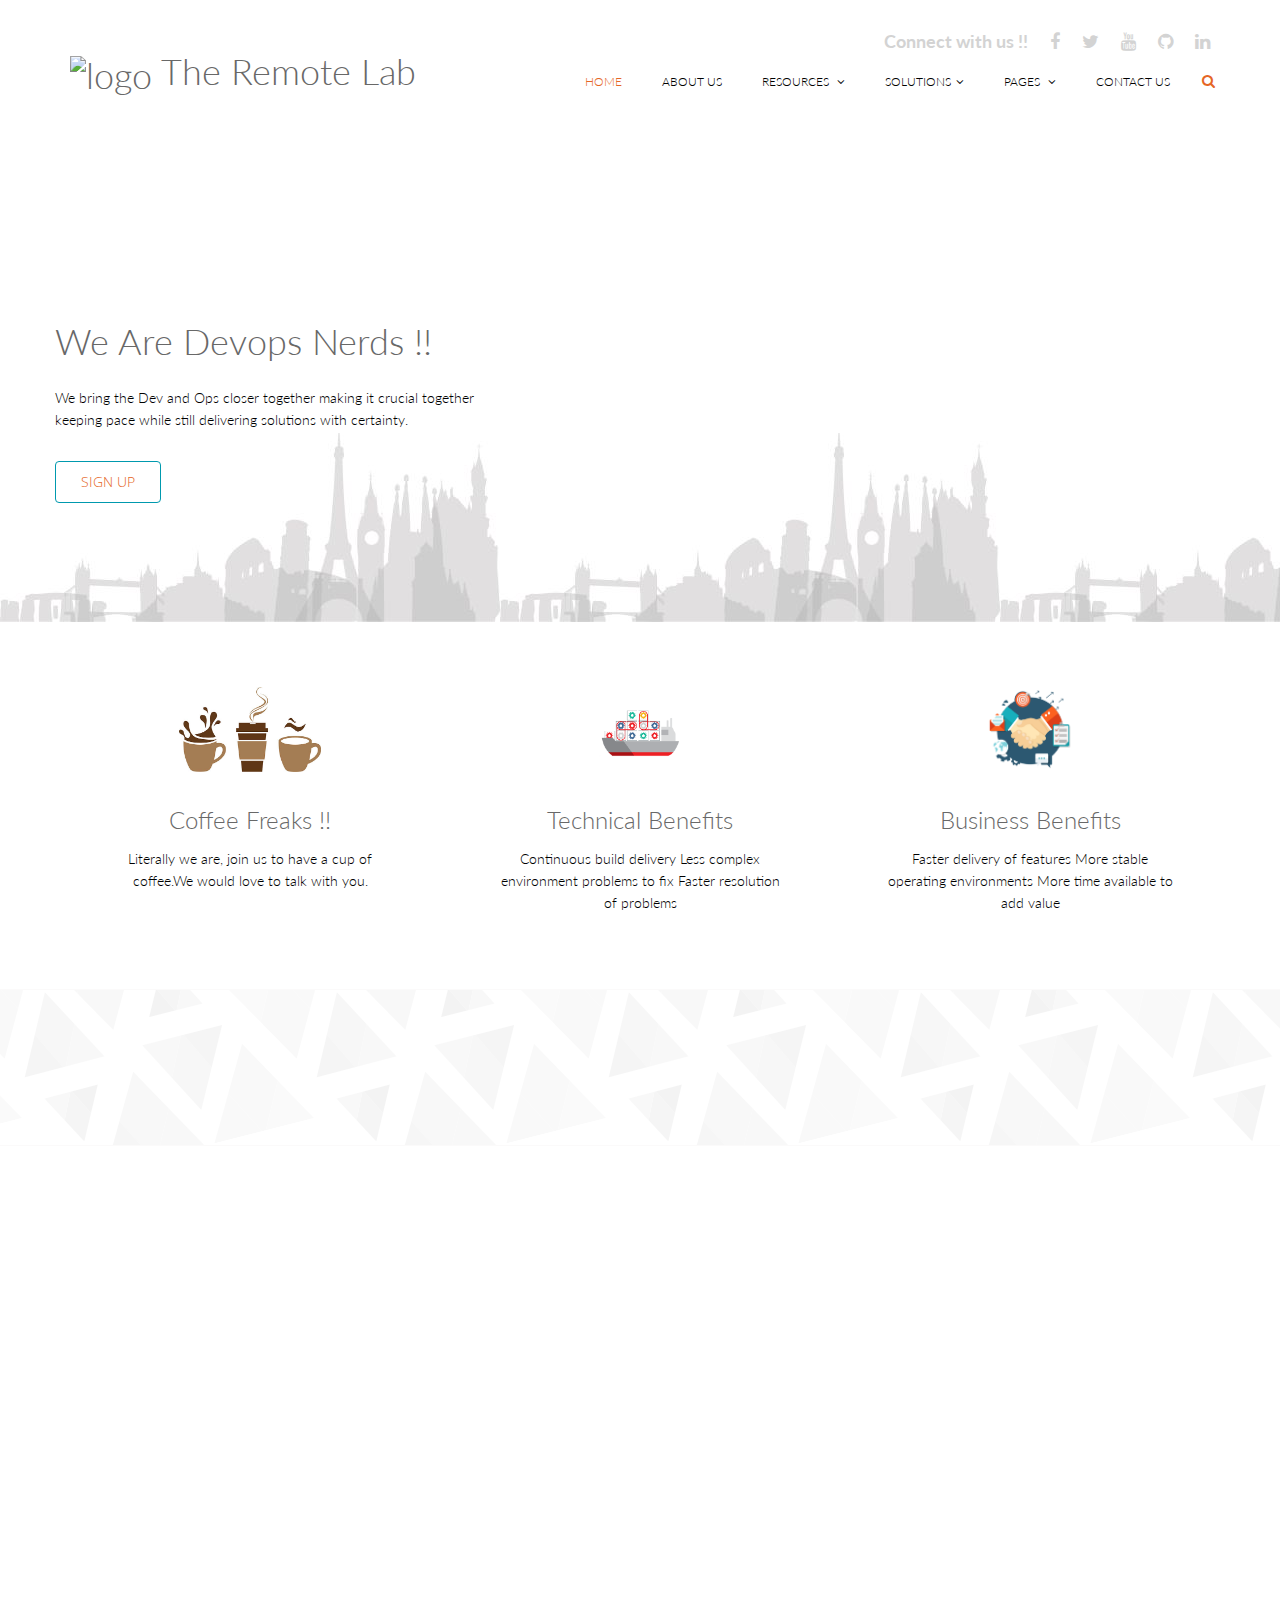
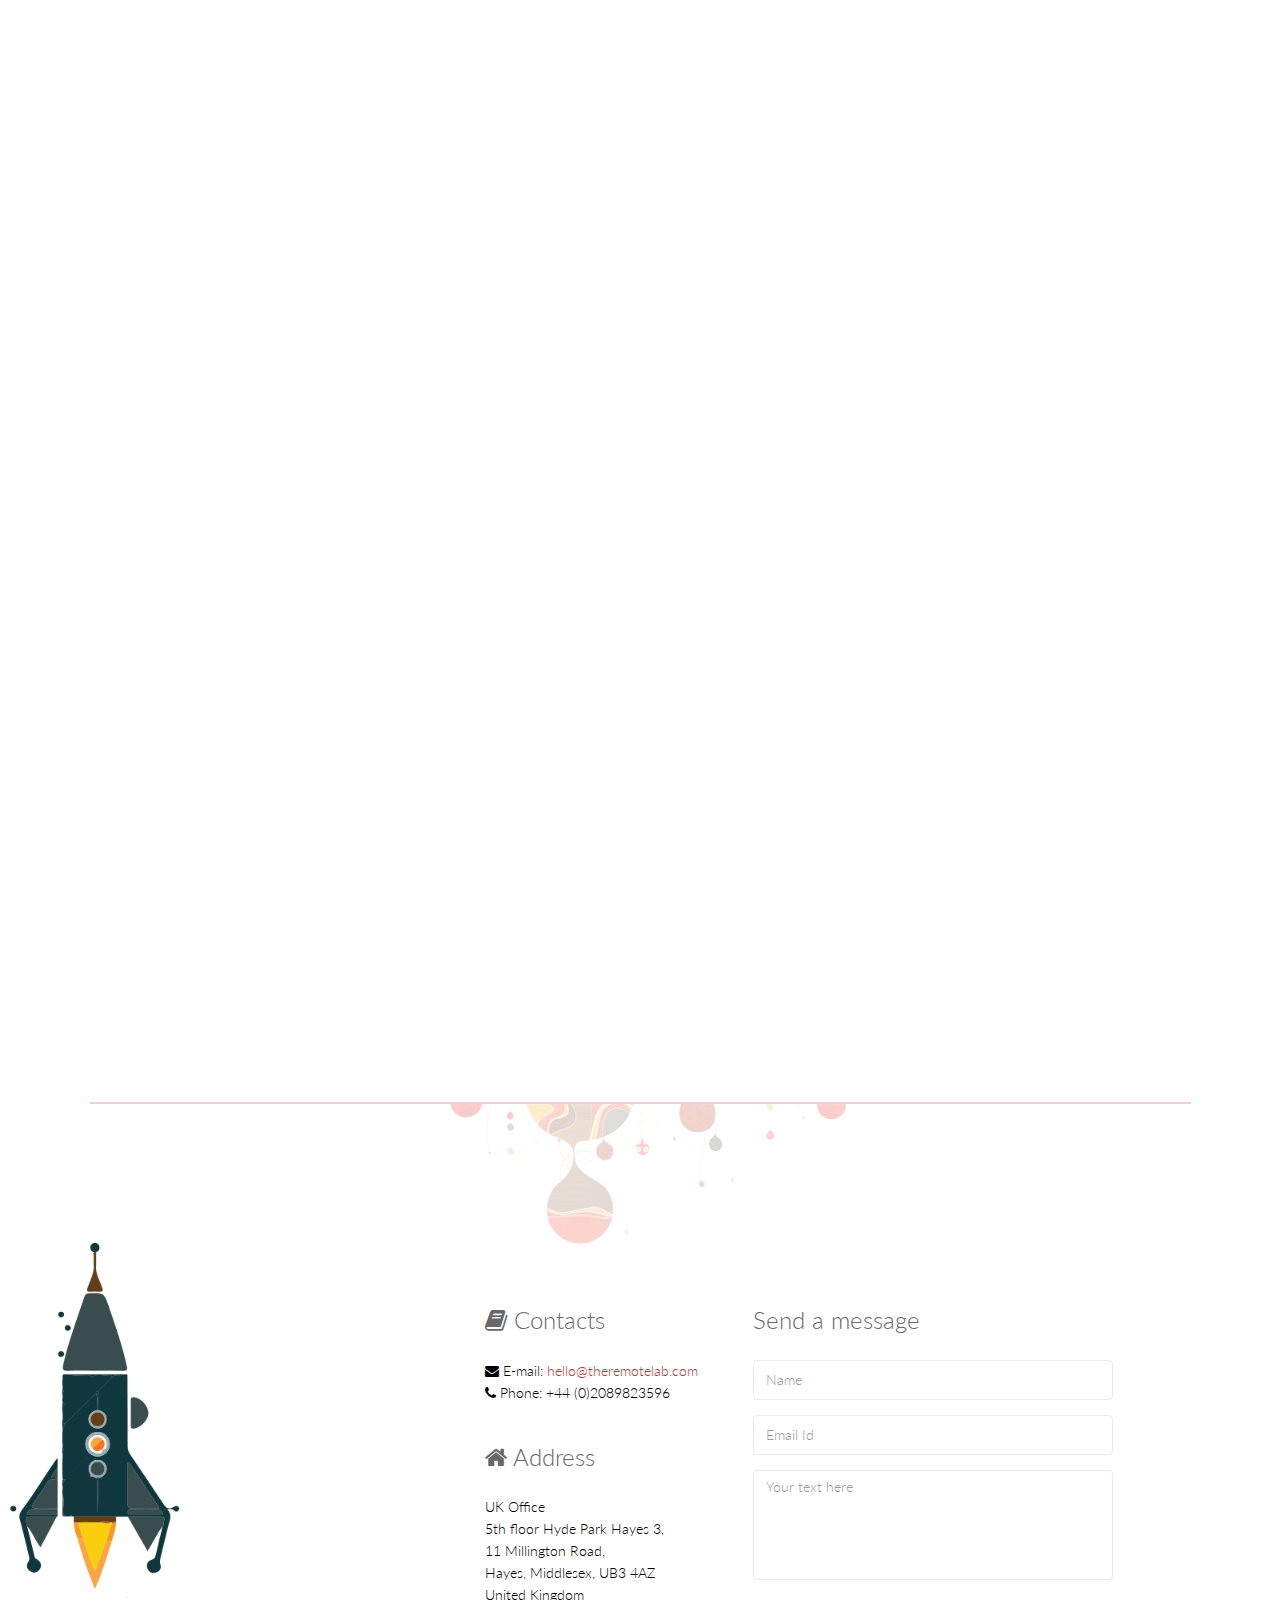
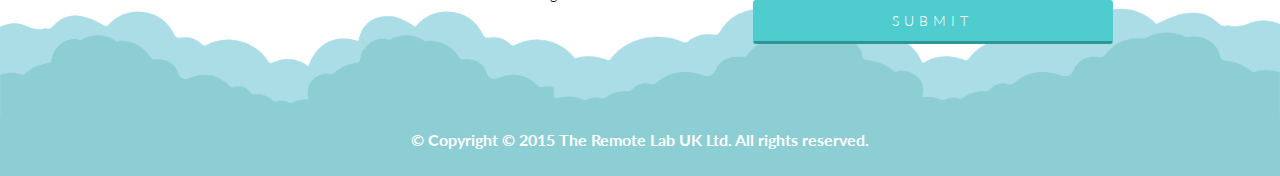
==== index.html @ 0aea520e "theremotelab.github.io" ====
<!DOCTYPE html>
<html lang="en">
<head>
    <meta charset="utf-8">
    <meta name="viewport" content="width=device-width, initial-scale=1.0">
    <meta name="description" content="">
    <meta name="author" content="">
    <title>The Remote Lab</title>
    <link href="css/bootstrap.min.css" rel="stylesheet">
    <link href="css/font-awesome.min.css" rel="stylesheet">
    <link href="css/animate.min.css" rel="stylesheet"> 
    <link href="css/lightbox.css" rel="stylesheet"> 
	<link href="css/main.css" rel="stylesheet">
	<link href="css/responsive.css" rel="stylesheet">

    <!--[if lt IE 9]>
	    <script src="js/html5shiv.js"></script>
	    <script src="js/respond.min.js"></script>
    <![endif]-->       
    <link rel="shortcut icon" href="images/ico/favicon.ico">
    <link rel="apple-touch-icon-precomposed" sizes="144x144" href="images/ico/apple-touch-icon-144-precomposed.png">
    <link rel="apple-touch-icon-precomposed" sizes="114x114" href="images/ico/apple-touch-icon-114-precomposed.png">
    <link rel="apple-touch-icon-precomposed" sizes="72x72" href="images/ico/apple-touch-icon-72-precomposed.png">
    <link rel="apple-touch-icon-precomposed" href="images/ico/apple-touch-icon-57-precomposed.png">
</head><!--/head-->

<body>
	<header id="header">      
        <div class="container">
            <div class="row">
                <div class="col-sm-12 overflow">
                   <div class="social-icons pull-right">
                        <ul class="nav nav-pills">
                            <li><a><strong>Connect with us !! </strong></a></li>
                            <li><a href="https://www.facebook.com/TheRemoteLab" target="_blank"><i class="fa fa-facebook"></i></a></li>
                            <li><a href="https://twitter.com/TheRemoteLab" target="_blank"><i class="fa fa-twitter"></i></a></li>
                            <li><a href=""><i class="fa fa-youtube" target="_blank"></i></a></li>
                            <li><a href="https://github.com/TheRemoteLab" target="_blank"><i class="fa fa-github"></i></a></li>
                            <li><a href="https://www.linkedin.com/company/the-remote-lab" target="_blank"><i class="fa fa-linkedin"></i></a></li>
                        </ul>
                    </div> 
                </div>
             </div>
        </div>
        <div class="navbar navbar-inverse" role="banner">
            <div class="container">
                <div class="navbar-header">
                    <button type="button" class="navbar-toggle" data-toggle="collapse" data-target=".navbar-collapse">
                        <span class="sr-only">Toggle navigation</span>
                        <span class="icon-bar"></span>
                        <span class="icon-bar"></span>
                        <span class="icon-bar"></span>
                    </button>

                    <a class="navbar-brand" href="index.html">
                    	<h1><img src="images/ico/favicon.ico" alt="logo"> The 
                            Remote
                            Lab</h1>
                        <!--<h2><img src="images/logo.png" alt="logo"></h2>-->
                    </a>
                    
                </div>
                <div class="collapse navbar-collapse">
                    <ul class="nav navbar-nav navbar-right">
                        <li class="active"><a href="index.html" style="color:#E56625">Home</a></li>
                        <li><a href="pages/aboutus.html">About Us</a></li>
                        <li class="dropdown"><a href="#">Resources <i class="fa fa-angle-down"></i></a>
                            <ul role="menu" class="sub-menu">
                                <li><a href="http://www.theremotelab.io/blog">Blog</a></li>
                                <li><a href="pages/coming-soon.html">Meetups and Events</a></li>
                            </ul>
                        </li>
                        <li class="dropdown"><a href="#">Solutions<i class="fa fa-angle-down"></i></a>
                            <ul role="menu" class="sub-menu">
                                <li><a href="pages/coming-soon.html">Assessment Design</a></li>
                                <li><a href="pages/coming-soon.html">DevOps Consulting</a></li>
                            </ul>
                        </li>      
                        <li class="dropdown"><a href="#">Pages <i class="fa fa-angle-down"></i></a>
                            <ul role="menu" class="sub-menu">
                                <li><a href="pages/service.html">Services</a></li>
                            </ul>
                        </li>
                        <li><a href="pages/contact.html">Contact Us</a></li>                    
                    </ul>
                </div>
                <div class="search">
                    <form role="form">
                        <i class="fa fa-search" style="color:#E56625"></i>
                        <div class="field-toggle" style="color:#E56625">
                            <input type="text" class="search-form" autocomplete="off" placeholder="Search">
                        </div>
                    </form>
                </div>
            </div>
        </div>
    </header>
    <!--/#header-->

    <section id="home-slider">
        <div class="container">
            <div class="row">
                <div class="main-slider">
                    <div class="slide-text">
                        <h1>We Are Devops Nerds !!</h1>
                        <p>We bring the Dev and Ops closer together making it crucial together keeping pace while still delivering solutions with certainty.</p>
                        <a href="#" class="btn btn-common" style="color:#E56625">SIGN UP</a>
                    </div>
                    
                    <div class="col-sm-11 col-sm-offset-1 align-right wow fadeInRight">
                    <iframe width="560" height="415" src="https://www.youtube.com/embed/_I94-tJlovg" frameborder="0" allowfullscreen></iframe>
                    </div>

                    <!--<img src="images/home/slider/hill.png" class="slider-hill" alt="slider image">
                    <img src="images/home/slider/house.png" class="slider-house" alt="slider image">
                    <img src="images/home/slider/sun.png" class="slider-sun" alt="slider image">
                    <img src="images/home/slider/birds1.png" class="slider-birds1" alt="slider image">
                    <img src="images/home/slider/birds2.png" class="slider-birds2" alt="slider image">
                -->
                </div>
            </div>
        </div>
        <div class="preloader"><i class="fa fa-spinner fa-spin" style="color:#E56625"></i></div>
    </section>
    <!--/#home-slider-->

    <section id="services">
        <div class="container">
            <div class="row">
                <div class="col-sm-4 text-center padding wow fadeIn" data-wow-duration="1000ms" data-wow-delay="300ms">
                    <div class="single-service">
                        <div class="wow scaleIn" data-wow-duration="500ms" data-wow-delay="300ms">
                            <img src="images/home/icon1.png" alt="">
                        </div>
                        <h2>Coffee Freaks !!</h2>
                        <p>Literally we are, join us to have a cup of coffee.We would love to talk with you.</p>
                    </div>
                </div>
                <div class="col-sm-4 text-center padding wow fadeIn" data-wow-duration="1000ms" data-wow-delay="600ms">
                    <div class="single-service">
                        <div class="wow scaleIn" data-wow-duration="500ms" data-wow-delay="600ms">
                            <img src="images/home/icon2.png" alt="">
                        </div>
                        <h2>Technical Benefits</h2>
                        <p>Continuous build delivery
                        Less complex environment problems to fix
                        Faster resolution of problems
                        </p>
                    </div>
                </div>
                <div class="col-sm-4 text-center padding wow fadeIn" data-wow-duration="1000ms" data-wow-delay="900ms">
                    <div class="single-service">
                        <div class="wow scaleIn" data-wow-duration="500ms" data-wow-delay="900ms">
                            <img src="images/home/icon3.png" alt="">
                        </div>
                        <h2>Business Benefits</h2>
                        <p>Faster delivery of features
                         More stable operating environments
                        More time available to add value</p>
                    </div>
                </div>
            </div>
        </div>
    </section>
    <!--/#services-->

    <section id="action" class="responsive">
        <div class="vertical-center">
             <div class="container">
                <div class="row">
                    <div class="action take-tour">
                        <div class="col-sm-7 wow fadeInLeft" data-wow-duration="500ms" data-wow-delay="300ms">
                            <h1 class="title">Interested ?</h1>
                            <p><p>
                        </div>
                        <div class="col-sm-5 text-center wow fadeInRight" data-wow-duration="500ms" data-wow-delay="300ms">
                            <div class="tour-button">
                                <a href="coming-soon.html" class="btn btn-common" style="color:#E56625" targrt="_blank">TAKE THE TOUR</a>
                             </div>
                        </div>
                    </div>
                </div>
            </div>
        </div>
   </section>
    <!--/#action-->

    <section id="features">
        <div class="container">
            <div class="row">
                <div class="single-features">
                    <div class="col-sm-5 wow fadeInLeft" data-wow-duration="500ms" data-wow-delay="300ms">
                        <img src="images/home/image1.png" class="img-responsive" alt="">
                    </div>
                    <div class="col-sm-6 wow fadeInRight" data-wow-duration="500ms" data-wow-delay="300ms">
                        <h2><strong>Managed Services</strong></h2>
                        <P>Full service. Full stack. We take full ownership for effective and efficient application management and day-to-day IT operations.</P>
                    </div>
                </div>
                <div class="single-features">
                    <div class="col-sm-6 col-sm-offset-1 align-right wow fadeInLeft" data-wow-duration="500ms" data-wow-delay="300ms">
                        <h2><strong>Professional Services</strong></h2>
                        <P>Project based work. Once assessment and strategic roadmap is complete, we build a reference implementation with a PoC for you.</P>
                    </div>
                    <div class="col-sm-5 wow fadeInRight" data-wow-duration="500ms" data-wow-delay="300ms">
                        <img src="images/home/image2.png" class="img-responsive" alt="">
                    </div>
                </div>
                <div class="single-features">
                    <div class="col-sm-5 wow fadeInLeft" data-wow-duration="500ms" data-wow-delay="300ms">
                        <img src="images/home/image3.png" class="img-responsive" alt="">
                    </div>
                    <div class="col-sm-6 wow fadeInRight" data-wow-duration="500ms" data-wow-delay="300ms">
                        <h2><strong>Devops Consulting</strong></h2>
                        <P>The Journey to Continuous Everything. DevOps consulting services also introduces cultural changes, best practices, and new technologies to improve collaboration between business</P>
                    </div>
                </div>
            </div>
        </div>
    </section>
     <!--/#features-->

    <section id="clients">
        <div class="container">
            <div class="row">
                <div class="col-sm-12">
                    <div class="clients text-center wow fadeInUp" data-wow-duration="500ms" data-wow-delay="300ms">
                        <p><img src="images/home/clients.png" class="img-responsive" alt=""></p>
                        <h1 class="title">Happy Clients</h1>
                        <p><br></p>
                    </div>
                    <div class="clients-logo wow fadeIn" data-wow-duration="1000ms" data-wow-delay="600ms">
                        <div class="col-xs-3 col-sm-2">
                            <a href="https://vyavsaay.com/" target="_blank"><img src="images/home/client1.png" class="img-responsive" alt=""></a>
                        </div>
                        <div class="col-xs-3 col-sm-2">
                            <a href="http://restokitch.com/" target="_blank"><img src="images/home/client2.png" class="img-responsive" alt=""></a>
                        </div>
                         <div class="col-xs-3 col-sm-2">
                            <a href="http://www.chefensa.com/" target="_blank"><img src="images/home/client3.png" class="img-responsive" alt=""></a>
                        </div>
                         <div class="col-xs-3 col-sm-2">
                            <a href="http://alpsvp.com/" target="_blank"><img src="images/home/client4.png" class="img-responsive" alt=""></a>
                        </div>
                        <div class="col-xs-3 col-sm-2">
                            <a href="http://barclaycard.co.uk/" target="_blank"><img src="images/home/client5.png" class="img-responsive" alt=""></a>
                        </div>
                        <!--
                         <div class="col-xs-3 col-sm-2">
                            <a href="#"><img src="images/home/client6.png" class="img-responsive" alt=""></a>
                        </div>
                    -->
                    </div>
                </div>
            </div>
        </div>
     </section>
    <!--/#clients-->

    <footer id="footer">
        <div class="container">
            <div class="row">
                <div class="col-sm-12 text-center bottom-separator">
                    <img src="images/home/under.png" class="img-responsive inline" alt="">
                </div>
                <div class="col-md-4 col-sm-6">
                    <!--
                    <div class="testimonial bottom">
                        <h2>Testimonial</h2>
                        <div class="media">
                            <div class="pull-left">
                                <a href="#"><img src="images/home/profile1.png" alt=""></a>
                            </div>
                            <div class="media-body">
                                <blockquote>Nisi commodo bresaola, leberkas venison eiusmod bacon occaecat labore tail.</blockquote>
                                <h3><a href="#">- Jhon Kalis</a></h3>
                            </div>
                         </div>
                        <div class="media">
                            <div class="pull-left">
                                <a href="#"><img src="images/home/profile2.png" alt=""></a>
                            </div>
                            <div class="media-body">
                                <blockquote>Capicola nisi flank sed minim sunt aliqua rump pancetta leberkas venison eiusmod.</blockquote>
                                <h3><a href="">- Abraham Josef</a></h3>
                            </div>
                        </div>   
                    </div> 
                -->
                </div>
                
                <div class="col-md-3 col-sm-6">
                    <div class="contact-info bottom">
                        <h2><i class="fa fa-book"></i>  Contacts</h2>
                        <address>
                        <i class="fa fa-envelope"></i>  E-mail: <a href="mailto:hello@theremotelab.com">hello@theremotelab.com</a> <br> 
                        <i class="fa fa-phone"></i>  Phone: +44 (0)2089823596  <br> 
                        </address>

                        <h2><i class="fa fa-home"></i> Address</h2>
                        <address>
                        UK Office <br>
                        5th floor Hyde Park Hayes 3, <br>
                        11 Millington Road, <br>
                        Hayes, Middlesex, UB3 4AZ <br>
                        United Kingdom <br>
                        </address>
                    </div>
                </div>
                <div class="col-md-4 col-sm-12">
                    <div class="contact-form bottom">
                        <h2>Send a message</h2>
                        <form id="main-contact-form" name="contact-form" method="post" action="sendemail.php">
                            <div class="form-group">
                                <input type="text" name="name" class="form-control" required="required" placeholder="Name">
                            </div>
                            <div class="form-group">
                                <input type="email" name="email" class="form-control" required="required" placeholder="Email Id">
                            </div>
                            <div class="form-group">
                                <textarea name="message" id="message" required="required" class="form-control" rows="8" placeholder="Your text here"></textarea>
                            </div>                        
                            <div class="form-group">
                                <input type="submit" name="submit" class="btn btn-submit" value="Submit">
                            </div>
                        </form>
                    </div>
                </div>
                <div class="col-sm-12">
                    <div class="copyright-text text-center">
                        <p><strong>&copy; Copyright © 2015 The Remote Lab UK Ltd. All rights reserved.</strong></p>
                    </div>
                </div>
            </div>
        </div>
    </footer>
    <!--/#footer-->

    <script type="text/javascript" src="js/jquery.js"></script>
    <script type="text/javascript" src="js/bootstrap.min.js"></script>
    <script type="text/javascript" src="js/lightbox.min.js"></script>
    <script type="text/javascript" src="js/wow.min.js"></script>
    <script type="text/javascript" src="js/main.js"></script>   
</body>
</html>
---- css/main.css ----
/*
  Theme Name: Triangle
  Theme Uri: http://www.themeum.com
  Author: Themeum
  Author Uri: http://www.themeum.com
  Description: Creative Site Template
  Version: 1.1
  */

  @import url(http://fonts.googleapis.com/css?family=Lato:100,300,400,700);
  @import url(http://fonts.googleapis.com/css?family=Open+Sans:300italic,400italic,600italic,700italic,400,300,600,700);
  @import url(http://fonts.googleapis.com/css?family=Noto+Sans:400,700);

  body {
    background: #fff;
    font-family: 'Lato', sans-serif;
    font-weight: 300;
    font-size: 14px;
    line-height: 22px;
    color: #000;
  }

  html {
    height: 100%;
  }


  a{
    color:#C03035;
  }

  a:hover {
    outline: none;
    text-decoration:none;
    color:#E56625;
  }

  a:focus {
    outline:none;
    outline-offset: 0;
  }

  a {
    -webkit-transition: 300ms;
    -moz-transition: 300ms;
    -o-transition: 300ms;
    transition: 300ms;
  }


  ul {
    list-style: none;
  }

  h1, h2, h3, h4, h5, h6 {
    font-family: 'Lato', sans-serif;
    font-weight: 300;
  }

  h1{
    color: #686868;
  }

  h2{
    font-size: 24px;
    color: #686868;
  }

  h3{
    font-size: 18px;
  }

  .overflow{
    overflow: hidden;
  }

  .uppercase{
    text-transform: uppercase;
  }

  .btn-common {
    font-size: 14px;
    color: #0099ae;
    border: 1px solid #0099ae;
    font-family: 'Open Sans', sans-serif;
    font-weight: 300;
    padding: 10px 25px;
  }

  #action .col-sm-5{
    position: absolute;

    top: 0;
    height: 100%;
    right: 0;
  }


  .btn-common:hover, 
  .btn-common:focus{
    outline: none;
    background: none;
    box-shadow: none;
    color: #01707f;
    border-color:#01707f;
  }

  .align-right{
    text-align: right;
  }

  .inline{
    display: inline-block;
  }

  .padding{
    padding: 65px 0;
  }

  .padding-bottom{
    padding-bottom: 65px;
  }

  .padding-top{
    padding-top: 90px;
  }

  .padding-right{
    padding-right: 80px;
  }

  .padding-left{
    padding-left: 80px;
  }

  .margin-bottom{
    margin-bottom: 35px;
  }

     .carousel-indicators.visible-xs {
      height: 20px;
      margin: 0;
      padding: 0;
      position: absolute;
      top: -35px;
      width: 100%;
      left: 0;
    }

  .carousel-indicators.visible-xs li {
    border-color: #D29948;
    border-width: 2px;
    height: 12px;
    margin: 0 5px 0 0;
    width: 12px;
  }

  .carousel-indicators.visible-xs li.active {
    background: rgba(210, 153, 72, 0.7);
  }


/*************************
*******Header******
**************************/


#header{
  margin-bottom: 0;
  padding: 30px 0 60px 0;
}

#header .navbar-inverse .container{
  position: relative;
}

.search{
  position: absolute;
  top: 20px;
  right: 0;
  z-index: 1;
}

.search i{
  color: #00aeef;
  cursor: pointer;
  position: absolute;
  right: 10px;
  top: 2px;
}

.field-toggle{
  position: relative;
  top: 30px;
  right: 15px;
  display: none;
  height: 50px;
}

.search-form{
  padding-left: 10px;
  height: 40px;
  font-size: 18px;
  color: #818285;
  font-weight: 300;
  outline: none;
  border: 1px solid #00aeef;
  margin-top: 20px;
  border-radius: 4px;
}

.social-icons ul li{
  padding: 0 10px;

}

.social-icons ul li:last-child{
  padding-right: 0;

}

.social-icons ul li a{
  font-size: 18px;
  color: #d3d3d3;
  padding: 0;
}

.social-icons ul li a:hover .fa-facebook {
  color:#0884d5;
}

.social-icons ul li a:hover .fa-twitter {
  color:#2AA7DC;
}

.social-icons ul li a:hover .fa-youtube {
  color:#A22523;
}

.social-icons ul li a:hover .fa-github {
  color:#000000;
}

.social-icons ul li a:hover .fa-linkedin {
  color:#006DC0;
}

.social-icons ul li a:hover,
.social-icons ul li a:focus{  
  background: none;
}

#header .navbar {
  background: #fff;
  border: 0;
  margin-bottom: 0;
}

#header .navbar-toggle{
  margin-top: 20px;
}

#header .navbar-brand{
  padding: 0;
  margin-left: 0;
}

#header .navbar-brand h1{
  padding: 0;
  margin: 0;
}

#header .navbar-nav.navbar-right >li:last-child{
  margin-right: 20px;
}

#header .navbar-nav.navbar-right >li a {
  color: #000;
  font-size: 12px;
  padding: 20px;
  text-transform: uppercase;
  font-weight: 300;
}


#header .navbar-inverse .navbar-nav  li.active > a,  
#header .navbar-inverse .navbar-nav  li.active > a:focus, 
#header .navbar-nav.navbar-right li > a:hover,
.navbar-inverse .navbar-nav > .open > a {
  background-color: inherit;
  border: 0;
  color: #00aeef;
}

#header .navbar-inverse .navbar-nav  li a:hover{
  color: #00aeef;
}


/*  Dropdown menu*/

ul.sub-menu {
  display: none;
  list-style: none;
  padding: 0;
  margin: 0;
}

#header .navbar-nav li ul.sub-menu li a{
  color: #818285;
  padding: 5px 0;
  font-size: 15px;
  display: block;
  text-transform: capitalize;
}

#header .navbar-nav li ul.sub-menu li .active{
  background: #E56625;
  color: #fff;
  position: relative;
}

#header .navbar-nav li ul.sub-menu li .active i{
  position: absolute;
  font-size: 56px;
  top: -13px;
  color: #E56625;
}

#header .navbar-nav li ul.sub-menu li .active .fa-angle-right{
  left: -3px;
}

#header .navbar-nav li ul.sub-menu li .active .fa-angle-left{
  right: -3px;
}

#header .navbar-nav li ul.sub-menu li a:hover,
#header .navbar-nav li ul.sub-menu li a:focus{
  background: #E56625;
  color: #fff;
}

.fa-angle-down{
  padding-left: 5px; 
}

.scaleIn {
  -webkit-animation-name: scaleIn;
  animation-name: scaleIn;
}

@-webkit-keyframes scaleIn {
  0% {
    opacity: 0;
    -webkit-transform: scale(0);
    transform: scale(0);
  }

  100% {
    opacity: 1;
    -webkit-transform: scale(1);
    transform: scale(1);
  }
}

@keyframes scaleIn {
  0% {
    opacity: 0;
    -webkit-transform: scale(0);
    -ms-transform: scale(0);
    transform: scale(0);
  }

  100% {
    opacity: 1;
    -webkit-transform: scale(1);
    -ms-transform: scale(1);
    transform: scale(1);
  }
}


/*************************
*******Footer******
**************************/

#footer {
  padding-bottom: 10px;
  background-image: url(../images/home/footer.png);
  background-repeat: repeat-x;
  background-position: bottom;
  background-size: contain;
}

#footer h1{
  margin-bottom: 65px;
  margin-top: 36px;
}

#footer .bottom-separator {
  margin-bottom: 60px;
}

#message {
  height: 110px;
  resize: none;
}

.bottom > h2 {
  margin-top: 0;
  margin-bottom: 26px;
}

.bottom .media-body h3 {
  margin-top: 0;
  padding-left: 25px;
}

.bottom .media-body h3 a{
  color: #ea2c00;
}

.testimonial .media{
  margin-top: 0;
  margin-bottom: 25px;
}

.testimonial .media>.pull-left{
  margin-right: 25px;
}

.testimonial .media>.pull-left img{
  margin-top: 6px;
}

.testimonial .media .media-body blockquote{
  padding-left: 25px;
  padding-right: 30px;
  position: relative;
  border-left: 0;
  margin-bottom: 0;
}

.testimonial .media .media-body blockquote:before{
  position: absolute;
  left: 5px;
  top: 8px;
  content: '"';
  font-size: 40px;
  color: #ea2c00;
  font-family: 'Noto Sans', sans-serif;
  transform:rotate(180deg);
  -ms-transform:rotate(180deg); /* IE 9 */
  -webkit-transform: rotate(180deg); /* Opera, Chrome, and Safari */
  line-height: 0;
}

.testimonial .media .media-body blockquote:after{
  position: absolute;
  right: 30px;
  bottom: 14px;
  content: '"';
  font-size: 40px;
  color: #ea2c00;
  font-family: 'Noto Sans', sans-serif;
  line-height: 0;
}

.contact-info.bottom {
  padding-left: 25px;
}

.bottom > address {
  line-height: 22px;
  margin-bottom: 40px;
}

.form-control {
  border: 1px solid #eaeaea;
  font-weight: 300;
  outline: none;
  box-shadow: none;
  height: 40px;
}

.form-control:hover, 
.form-control:focus{
  border-color: #4fcccd;
  outline: none;
  box-shadow: none;
}

.btn-submit {
  width: 100%;
  background-color: #4fcccd;
  color: #fff;
  font-size: 14px;
  font-weight: 300;
  letter-spacing: 5px;
  text-transform: uppercase;
  border-radius: 3px;
  margin-top: 5px;
  border-bottom: 3px solid #2f9697;
  box-shadow: none;
  padding: 10px;
}

.btn-submit:hover, 
.btn-submit:focus{
  color: #fff;
  outline: none;
  box-shadow: none;
  opacity: .8;
}

.copyright-text{
  margin-top: 70px;
  color: #fff;
  font-size: 16px;  
  padding-bottom: 15px;
}

.copyright-text a {
  color: #3e848a
}

.copyright-text p {
  margin-bottom: 0;
}

/*************************
*******Home Page******
**************************/
#home-slider {
  background: url(../images/home/slider-bg.png) 0 100% repeat-x;
  position: relative;
}

#home-slider .main-slider {
  position: relative;
  height: 450px;
}

#home-slider .slide-text{
  position: absolute;
  top: 50px;
  left: 0;
  width: 450px;
}

.animate-in .slide-text {
  -webkit-animation: fadeInLeftBig 700ms cubic-bezier(0.190,1.000,0.220,1.000) 200ms both;
  animation: fadeInLeftBig 700ms cubic-bezier(0.190,1.000,0.220,1.000) 200ms both;
}

#home-slider .slider-hill {
  position: absolute;
  right: 0;
  bottom: 0;
}

.animate-in .slider-hill {
  -webkit-animation: bounceInDown 1000ms ease-in-out 200ms both;
  animation: bounceInDown 1000ms ease-in-out 200ms both;
}

#home-slider .slider-house {
  position: absolute;
  right: 110px;
  bottom: -30px;
}

.animate-in .slider-house {
  -webkit-animation: bounceInDown 500ms ease-in-out 800ms both;
  animation: bounceInDown 500ms ease-in-out 800ms both;
}

#home-slider .slider-sun {
  position: absolute;
  right: 365px;
  bottom: 100px;
}

.animate-in .slider-sun {
  -webkit-animation: scaleIn 500ms ease-in-out 1200ms both;
  animation: scaleIn 500ms ease-in-out 1200ms both;
}

#home-slider .slider-birds1 {
  position: absolute;
  right: 470px;
  bottom: 75px;
}

.animate-in .slider-birds1 {
  -webkit-animation: fadeInLeft 500ms ease-in-out 1200ms both;
  animation: fadeInLeft 500ms ease-in-out 1200ms both;
}

#home-slider .slider-birds2 {
  position: absolute;
  right: 40px;
  bottom: 150px;
}

.animate-in .slider-birds2 {
  -webkit-animation: fadeInRight 500ms ease-in-out 1200ms both;
  animation: fadeInRight 500ms ease-in-out 1200ms both;
}


#home-slider h1{
  margin-top: 100px;
  margin-bottom: 25px;
}

#home-slider .btn-common {
  margin-top: 20px;
}

#home-slider .preloader {
  position: absolute;
  left: 0;
  top: 0;
  bottom: -30px;
  right: 0;
  background: #fafafa;
  text-align: center;
}

#home-slider .preloader > i {
  font-size: 48px;
  height: 48px;
  line-height: 48px;
  color: #00aeef;
  position: absolute;
  left: 50%;
  margin-left: -24px;
  top: 50%;
  margin-top: -24px;
}

#action {
  background-image: url(../images/home/tour-bg.png);
  background-color: #fbfafa;
  background-repeat: repeat-x;
  height: 157px;
  background-position: center;
  display: table;
  position: static;
  width: 100%;
}

.vertical-center{
  display: table-cell;
  vertical-align: middle;
  width: 100%;
  position: statice;
}


.single-service{
  overflow: hidden;
  display: block;
}

.single-service img {
  margin-bottom: 35px;
}

.single-service .fold {
  margin-bottom: 35px;
}

.single-service h2 {
  margin-top: 0;
  margin-bottom: 15px;
}

.single-service p {
  padding: 0 48px;
}

.action h1{
  margin-top: 0;
}

.action p{
  font-size: 18px;
  margin-bottom: 0;
  font-weight: 300;
}

.action .btn-common{
  margin-top: 55px;
  float: left;
}

.title {
  color: #404040;
  font-weight: 300;
}

.single-features {
  overflow: hidden;
  padding-top: 65px;
  padding-bottom: 40px;
}

.single-features .col-sm-6 {
  margin-top: 50px;
}

.single-features:last-child {
  padding-bottom: 95px;
  padding-top: 0;
}

.single-features h2{
  margin-bottom: 15px;
}

#clients{
  padding-bottom: 45px;
}

.clients {
  margin-bottom: 45px;
}

.clients img {
  display: inline-block;
}

.clients-logo {
  overflow: hidden;
  margin-bottom: 10px;
}



/*************************
*******About Us Page******
**************************/

#action , 
#page-breadcrumb{
  position: relative;
}

#page-breadcrumb {
  background-image: url(../images/home/tour-bg.png);
  background-color: #fbfafa;
  background-repeat: repeat-x;
  height: 130px;
  background-position: center;
  display: table;
  position: static;
  width: 100%;
}

#team {
  padding: 85px 0;
}

#team-carousel {
  margin-top: 80px;
}

#company-information .padding-top{
  padding-top: 172px;
  
}

.single-service img {
  height: 85px;
}

.tour-button {
  background-image: url(../images/home/tour-icon2.png);
  height: 100%;
  background-repeat: no-repeat;
  position: absolute;
  width: 100%;
  left: 0;
  background-position: 151px 4px;
}

.about-image {
  padding:90px 90px 0;
}

.team-single {
  position: relative;
}

.person-thumb {
  position: relative;
}

.person-thumb img {
}


.social-profile {
  background: none repeat scroll 0 0 rgba(137, 97, 46, 0.8);
  display: none;
  position: absolute;
  text-align: center;
  top: 0;
    -webkit-transition: all 0.9s ease;
  -moz-transition: all 0.9s ease;
  -ms-transition: all 0.9s ease;
  -o-transition: all 0.9s ease;
  transition: all 0.9s ease;transition: all 0.9s ease 0s;
  width: 100%;
  height: 100%;
}

.team-single:hover .social-profile{
  background:rgba(112, 35, 64, 0.9);
  display: block;
  -webkit-animation: fadeInUp 400ms;
  animation: fadeInUp 400ms;
  -webkit-transition: all 0.9s ease;
  -moz-transition: all 0.9s ease;
  -ms-transition: all 0.9s ease;
  -o-transition: all 0.9s ease;
  transition: all 0.9s ease;
}

.social-profile .nav-pills {
  display: inline-block;
  margin-top: -26px;
  padding: 0;
  position: relative;
  top: 50%;
}

.social-profile .nav-pills li {
  display: inline-block;
  margin: 0 5px;
}

.social-profile .nav-pills li a {
  color: #fff;
  border: 1px solid #fff;
  width: 40px;
  height: 40px;
  line-height: 40px;
  text-align: center;
  padding: 0;
  border-radius: 40px;
  -webkit-transition: all 0.9s ease;
  transition: all 0.9s ease;
}

.social-profile .nav-pills li a:hover {
  color: #702340;
  border-color: #702340;
}

.person-info h2 {
  font-weight: 300;
  margin-bottom: 5px;
}

.person-info h3 {
  font-size: 16px;
  color: #686868;
  font-weight: 300;
  margin-top: 0;
  margin-bottom: 0;
}

.team-carousel-control {
  position: absolute;
  top: 36%;
  width: 13px;
  height: 16px;
  text-indent: -9999999px;
  -webkit-transition: all 0.9s ease;
  -moz-transition: all 0.9s ease;
  -ms-transition: all 0.9s ease;
  -o-transition: all 0.9s ease;
  transition: all 0.9s ease;
}

.right.team-carousel-control {
  right: -50px;
  background-image: url(../images/aboutus/right.png);
}

.left.team-carousel-control {
  left: -50px;
  background-image: url(../images/aboutus/left.png);
}

.team-carousel-control:hover{
  background-position: 0 -18px;
  -webkit-transition: all 0.5s ease;
  -moz-transition: all 0.5s ease;
  -ms-transition: all 0.5s ease;  
  -o-transition: all 0.5s ease;
  transition: all 0.5s ease;
}

.count h1{
  font-size: 60px;
  color: #00aeef;
}

.count h3{
  font-size: 16px;
}

.progress .progress-bar.six-sec-ease-in-out {
  -webkit-transition: width 1s ease-in-out;
  -moz-transition: width 1s ease-in-out;
  -ms-transition: width 1s ease-in-out;
  -o-transition: width 1s ease-in-out;
  transition:  width 1s ease-in-out;
}

.top-zero{
  margin-top: 0;
}

h3.top-zero{
  font-size: 20px;
}

#company-information .about-us h2{
  margin-bottom: 45px;
}

.single-skill h3{
  font-size: 16px;
}

.progress{
  height: 30px;
  box-shadow: none;
  -webkit-box-shadow: none;
}

.progress-bar{
  line-height: 30px;
  box-shadow: none;
  -webkit-box-shadow: none;
}

.progress-bar.progress-bar-primary{
  background: #00aeef;
}



/*************************
*******Service Page******
**************************/
#recent-projects{
  padding: 85px 0;
}

.recent-projects .team-single{
  height: 355px;
}

.recent-projects p.padding-bottom{
  padding-bottom: 50px;
}

.choose{
  padding-top: 30px;
}

#company-information.choose .padding-top{
  padding-top: 50px;
}

#company-information h2{
  margin-bottom: 25px;
  margin-top: 0;
}

ul.elements{
  list-style: none;
  margin: 0;
  padding: 0;
}

ul.elements li{
  margin: 6px 0;
}

ul.elements li > i{
  color:#C03035;
  display: inline-block;
  margin-right: 10px;
}

#company-information h1.margin-bottom{
  margin-bottom: 26px;
}

/*************************
*******Portfolio Default**
**************************/

.portfolio-single {
  position: relative;
}

.portfolio-thumb {
  position: relative;
}

.portfolio-thumb img {
  width: 100%;
}


.portfolio-single:hover .portfolio-view{
  display: block;
  -webkit-animation: fadeInUp 400ms;
  animation: fadeInUp 400ms;
}

#portfolio .row{
  margin-left: -10px;
  margin-right: -10px;
}

.portfolio-view {
  display: none;
  position: absolute;
  top: 0;
  height: 100%;
  background:rgba(112, 35, 64, 0.9);
  width: 100%;
  text-align: center;
}

.portfolio-view .nav-pills {
  padding: 0;
  display: inline-block;
  margin-top: -26px;
  top: 50%;
  position: relative;
}

.portfolio-view .nav-pills li {
  display: inline-block;
  margin: 0 5px;
}

.portfolio-view .nav-pills li a {
  color: #fff;
  border: 1px solid #fff;
  width: 40px;
  height: 40px;
  line-height: 38px;
  text-align: center;
  padding: 0;
  border-radius: 40px;
  -webkit-animation: scaleIn 400ms linear 100ms both;
  animation: scaleIn 400ms linear 100ms both;
  -webkit-transition: all 0.9s ease;
  transition: all 0.9s ease;
}

.portfolio-view .nav-pills li a:hover {
  color: #702340;
  border-color: #702340;
  -webkit-transition: all 0.9s ease;
  transition: all 0.9s ease;
}

.portfolio-info {
  overflow: hidden;
  margin-bottom: 30px;
}

.portfolio-info h2 {
  font-size: 18px;
  margin: 15px 0 0;
}

.portfolio-filter {
  margin: 80px 0;
  padding: 0;
}

.portfolio-filter li {
  display: inline-block;
  position: relative;
}

.portfolio-filter li a {
  border-radius: 0;
  color: #686868;
  font-size: 18px;
  font-weight: 300;
  padding: 0 25px;
  text-transform: capitalize;
  border: none;
}

.portfolio-filter li .active{
  background: transparent;
  box-shadow: none;
  -webkit-box-shadow: none;
}

.portfolio-filter li a:hover, 
.portfolio-filter li a:focus,
.portfolio-filter li a.active {
  background: transparent;
  box-shadow: none;
  -webkit-box-shadow: none;
}

.portfolio-filter li a.active:before{
  position: absolute;

  content: "";
  left: 0;
  width: 13px;
  height: 16px;
  background: url(../images/portfolio/icon.png);
  top: 5px;
}

.portfolio-pagination{
  text-align: center;
  
  padding-top: 40px;
  padding-bottom: 90px;
}

.pagination li{
  display: inline-block;
  margin: 0 10px;
}

.pagination li a{
  color: #000;
  padding: 5px 10px;
  border-radius: 5px;
  border: 1px solid #fff;
}

.pagination li:first-child a{
  background: url(../images/portfolio/left.png);
  background-repeat: no-repeat;
  text-indent: -999999999px;
  background-position: center top 10px;
  width: 32px;
  height: 36px;
  border: none;
  -webkit-transition: 300ms;
  -moz-transition: 300ms;
  -o-transition: 300ms;
  transition: 300ms;
}

.pagination li:first-child a:hover{
  background: url(../images/portfolio/left.png);
  background-position: center top -37px;
  background-repeat: no-repeat;
  -webkit-transition: 300ms;
  -moz-transition: 300ms;
  -o-transition: 300ms;
  transition: 300ms;
}

.pagination li:last-child a{
  background: url(../images/portfolio/right.png);
  background-repeat: no-repeat;
  text-indent: -999999999px;
  background-position: center top 10px;
  width: 32px;
  height: 36px;
  border: none;
  -webkit-transition: 300ms;
  -moz-transition: 300ms;
  -o-transition: 300ms;
  transition: 300ms;
}

.pagination li:last-child a:hover{
  background: url(../images/portfolio/right.png);
  background-position: center top -37px;
  background-repeat: no-repeat;
  -webkit-transition: 300ms;
  -moz-transition: 300ms;
  -o-transition: 300ms;
  transition: 300ms;
}

.pagination li a:hover,
.pagination .active a, 
.pagination a:active, 
.pagination .active a:hover,
.pagination .active a:focus, 
.pagination a:focus {
  background: transparent;
  border-color: #C03035;
  color: #C03035;
}


/*****************************
Portfolio with right sidebar
*****************************/

.sidebar h3 {
  color: #404040;
  margin-top: 0;
  border-bottom: 3px solid #ececec;
  margin-bottom: 6px;
  padding-bottom: 8px;
}

.sidebar-item{
  margin-bottom: 48px;
}

.categories .navbar-stacked li {
  border-bottom: 1px solid #ececec;
}

.categories .navbar-stacked li:last-child {
  border-bottom: 0px solid #ececec;
}

.categories .navbar-stacked li a {
  font-size: 16px;
  color: #6a6a6a;
  padding: 8px 0;
  padding-left: 0;
}

.categories .navbar-stacked li a:hover{
  background: none;
  margin-left: 20px;
  color: #E56625;
  opacity: 1;
}

.categories .navbar-stacked li.active a{
  color: #E56625;
  padding-left: 20px;
}

.categories .stacked li.active a:before{
  position: absolute;
  content: "";
  border-color: transparent transparent transparent #0099AE;
  border-width: 8px;
  border-style: solid;
  left: 0;
  top: 13px;
  margin-top: 0;
  z-index: 0;
  transition: all 0.3s ease 0s;
  -moz-transition: all 0.3s ease 0s;
  -webkit-transition: all 0.3s ease 0s;
  -o-transition: all 0.3s ease 0s;
}

.categories .navbar-stacked li.active a:after {
  position: absolute;
  content: "";
  border-color: transparent transparent transparent #fff;
  border-width: 6px;
  border-style: solid;
  left: 0px;
  top: 15px;
  margin-top: 0;
  z-index: 1;
  transition: all 0.3s ease 0s;
  -moz-transition: all 0.3s ease 0s;
  -webkit-transition: all 0.3s ease 0s;
  -o-transition: all 0.3s ease 0s;
}

.sidebar-item .media{
  border-bottom: 1px solid #ececec;
  padding-bottom: 10px;
  padding-top: 21px;
  margin-top: 0;
  transition: all 0.3s ease 0s;
  -moz-transition: all 0.3s ease 0s;
  -webkit-transition: all 0.3s ease 0s;
  -o-transition: all 0.3s ease 0s;    
}

.sidebar-item .media:last-child{
  border-bottom: 0px solid #ececec;  
  padding-bottom: 0; 
}

.sidebar-item .media:hover{
  border-left: 2px solid #0099AE;
  padding-left: 5px;
  transition: all 0.3s ease 0s;
  -moz-transition: all 0.3s ease 0s;
  -webkit-transition: all 0.3s ease 0s;
  -o-transition: all 0.3s ease 0s;
}

.sidebar-item .media:hover.media .media-body h4 a{
  color: #0099AE;
  transition: all 0.3s ease 0s;
  -moz-transition: all 0.3s ease 0s;
  -webkit-transition: all 0.3s ease 0s;
  -o-transition: all 0.3s ease 0s;
}

.sidebar-item .media .media-body h4 {
  margin-top: 0;
  margin-bottom: 8px;
}

.sidebar-item .media .media-body h4 a{
  color: #7d7d7d;
  font-size: 16px;
}

.sidebar-item .media .media-body p {
  color: #b4b4b4;
  font-size: 12px;
}

.tag-cloud .nav-pills{
  margin-top: 16px;
}

.tag-cloud .nav-pills li{
  margin: 0;
  margin-top: 6px;
  margin-right: 4px;
}

.tag-cloud .nav-pills li a{
  font-size: 14px;
  font-weight: 300;
  padding: 5px 15px;
  background: #bbbbbb;
  color: #fff;
  border-radius: 3px;
}

.tag-cloud .nav-pills li a:hover{
  background: #0099AE;
}

.popular ul.gallery {
  margin: 0;
  padding: 0;
  list-style: none;
  margin: 10px -8px;
}

.popular ul.gallery li {
  display: block;
  width: 33.33%;
  float: left;
  padding: 8px;
}

.popular ul.gallery li a {
  display: block;
}

.popular ul.gallery li a img {
  width: 100%;
  transition: border-radius 300ms ease-in;
  -webkit-transition: border-radius 300ms ease-in;
}

.popular ul.gallery li a img:hover {
  border-radius: 60px;
}


/* Start: Recommended Isotope styles */

/**** Isotope Filtering ****/
.isotope-item {
  z-index: 2;
}

.isotope-hidden.isotope-item {
  pointer-events: none;
  z-index: 1;
}

/**** Isotope CSS3 transitions ****/

.isotope,
.isotope .isotope-item {
  -webkit-transition-duration: 0.8s;
  -moz-transition-duration: 0.8s;
  -ms-transition-duration: 0.8s;
  -o-transition-duration: 0.8s;
  transition-duration: 0.8s;
}

.isotope {
  -webkit-transition-property: height, width;
  -moz-transition-property: height, width;
  -ms-transition-property: height, width;
  -o-transition-property: height, width;
  transition-property: height, width;
}

.isotope .isotope-item {
  -webkit-transition-property: -webkit-transform, opacity;
  -moz-transition-property: -moz-transform, opacity;
  -ms-transition-property: -ms-transform, opacity;
  -o-transition-property: -o-transform, opacity;
  transition-property: transform, opacity;
}

/**** disabling Isotope CSS3 transitions ****/
.isotope.no-transition,
.isotope.no-transition .isotope-item,
.isotope .isotope-item.no-transition {
  -webkit-transition-duration: 0s;
  -moz-transition-duration: 0s;
  -ms-transition-duration: 0s;
  -o-transition-duration: 0s;
  transition-duration: 0s;
}




/*****************************
Portfolio Details
*****************************/

#portfolio-information.padding-top{
  padding-top: 100px;
}

.project-name h2{
  margin-top: 0;
  margin-bottom: 15px;
}

#related-work .title{
  margin-bottom: 55px;
  margin-top: 10px;
}

.navbar-default {
  background: none;
  padding: 0;
}

.navbar-default li a{
  font-size: 12px;
  padding: 0;
  padding-right: 15px;
}

.navbar-default li a i{
  padding-right: 8px;
}

.navbar-default li a:hover{
  color: #0884d5;
  background: none;
}

.skills .navbar-default,
.client .navbar-default{
  margin-left: 35px;
  
}

.live-preview .btn-common{
  margin-top: 21px;
  padding: 13px 45px;
}


/*****************************
Blog Default
*****************************/

.single-blog.timeline {
  background: #FFFFFF;
  border: 1px solid #EEEEEE;
  border-bottom: 0;
  position: relative;
  padding-bottom: 0;
}

.timeline .post-content {
  padding: 20px 20px 0;
}

.post-thumb{
  margin: -1px -1px 0;
  position: relative;
  overflow: hidden;
}

.timeline .post-thumb img {
  width: 100%;
}

.post-thumb iframe{
  width: 100%;
  min-height: 270px;
  border: 0;
}

.post-overlay{
  position: absolute;
  top: 50%;
  display: none;
  width: 94px;
  height: 140px;
  margin-top: -70px;
  overflow: hidden;
}

.post-overlay span{
  position: absolute;
  left: 50%;
  bottom: 0; 
  margin-left: -60px;
  -webkit-animation: fadeInUp 400ms;
  animation: fadeInUp 400ms;
  z-index: 9;
}


.post-overlay span:before{
  position: absolute;
  bottom: 0;
  border-style: solid;
  border-width: 60px;
  content: "";
  border-color: transparent transparent #0884d5 transparent;
  z-index: -1;
  cursor: initial;
}

.post-overlay span a{
  font-size: 30px;
  color: #fff;
  background: transparent;
  padding: 0; 
  margin-left: 50px;
}

.single-blog:hover .post-overlay{
  display: block;
  -webkit-animation: fadeIn 300ms;
  animation: fadeIn 300ms;
}

.timeline-divider{
  position: relative;
  padding-top: 50px;
}

.timeline-divider:before{
  position: absolute;
  top: 0;
  content: "";
  border-left-style: solid;
  border-left-width: 1px;
  height: 100%;
  border-left-color: #0099AE;
  left: 50%;
  margin-left: -2px;
}

.timeline-blog .col-sm-6.padding-top{
  padding-top: 70px;
}

.post-content{
  padding: 20px 0;
}

.timeline-date .btn-common{
  font-size: 18px;
  color: #4a4a4a;
  font-weight: 300;
  border-radius: 0;
  padding: 17px 40px;
}

.arrow-right{
  position: relative;
}

.arrow-right:after{
  position: absolute;
  right: 1px;
  content: "";
  top: 15px;
  background: url(../images/blog/left.png);
  width: 43px;
  height: 54px;
}

.arrow-left{
  position: relative;
}

.arrow-left:before{
  position: absolute;
  left: -2px;
  content: "";
  top: 86px;
  background: url(../images/blog/right.png);
  width: 43px;
  height: 54px;
}

.post-title {
  margin-top: 0;
}

.post-title a,
.comments-number a{
  color: #686868;
}

.post-content .post-author{
  margin-top: 0;
  
}

.post-content  .post-author a{
  font-weight: 300;
  font-size: 14px;
  color: #0099AE;
}

a.read-more{
  color: #0099AE;
  font-weight: 300;
}

a.read-more:hover{
  color: #01707F
}

.post-bottom{
  border-top: 1px solid #eeeeee;
  padding-top: 10px;
  margin-top: 20px;
  margin: 20px -20px 0;
  padding: 20px 20px 0;
}


/*****************************
Blog with right sidebar
*****************************/

.single-blog{
  padding-bottom: 30px;
}

.single-blog .post-bottom{
  border-bottom: 1px solid #eeeeee;
  padding-top: 10px;
  padding-bottom: 10px;
}

.single-blog .post-overlay span{
  left: 0;
  top: 0;
  margin-left: 0;
  width: 94px;
  height: 140px;
  background: url(../images/blog/blog-arrow.png);
  -webkit-animation: fadeInLeft 400ms;
  animation: fadeInLeft 400ms;
}

.single-blog .post-overlay span a{
  margin-left: 8px;
  font-weight: 700;
  font-size: 36px;
  line-height: 18px;
  position: absolute;
  top: 50px;
}

.single-blog .post-overlay span a small{
  font-size: 16px;
  font-weight: 300;
  margin-left: 5px;
}

.single-blog .post-overlay span:before{
  border-color: transparent;
  border-width: 0;
}

.post-nav{
  margin:0;
  padding: 0;
}

.post-nav li a{
  color: #0099AE;
  padding: 0;
  text-align: left;
}

.post-nav li a i{
  color: #0099AE;
  margin-right: 8px;
}

.post-nav li a:hover{
  background: none;
}

.blog-padding-right{
  padding-right:35px;
}

.blog-pagination {
  text-align: center;
  padding-top: 10px;
  padding-bottom: 55px;
}

/*****************************
Blog with right sidebar
*****************************/

.masonery_area .single-blog{}
.masonery_area .single-blog .post-thumb{
  height: auto;
}

.masonery_area .single-blog .post-title{
  margin-top: 5px;
}

.masonery_area .single-blog .post-title a{
  font-size: 20px;
}

.masonery_area .single-blog .post-thumb img{
  height:auto;
}

.masonery_area .single-blog .post-bottom{
  border-top:0;
  padding-top:0;
  margin-top:15px;
}

/* Audio CSS */

.audiojs{
  background:#C03035;
  height: 45px;
  width: 100%;
}

.audiojs .scrubber{
  background: #fff;  
  height: 8px;
  border-top: 0;
  width: 170px;
  margin-top: 19px;
  margin-left: 12px;
  border-radius: 10px;
}

.audiojs .play-pause{
  background: #a92b2f;
  width: 68px;
  height: 45px;
  padding: 0;
  padding-left: 24px;
  padding-top: 10px;
  border-right: 0;
}

.audiojs .time{
  display: none;
  
}

.audiojs .progress{
  background: #A92B2F;

  height: 8px;
  border-radius: 10px;
}

.audiojs .loaded{
  background:#fff;
  height: 8px;
  border-radius: 10px;
}


/*****************************
Blog Details
*****************************/

.navbar-nav.post-nav li{
  margin-right: 60px;
}

.single-blog.blog-details .post-content{
  padding-top: 30px;
}

.single-blog.blog-details .post-bottom{
  margin-top: 55px;
}

.blog-share{
  margin-top: 40px;
  background: #f5f5f5;
  display: inline-block;
  padding: 2px 0;
}

span.stMainServices,
span.stButton_gradient, 
.stButton .chicklets{
  height:24px !important;
}

.author-profile.padding{
  padding-top:50px;
}

.author-profile .col-sm-2 img{
  width: 100%;
  border-left: 3px solid #0099AE;
}

.author-profile h3{
  margin-top:0;
  color: #3a424c;
}

.author-profile p{
  color: #3a424c;
  font-weight: 400;
}

.author-profile span a{
  color: #C03035;
}

.response-area{
  border-bottom: 0;
}

.response-area h2{
  margin-top: 0;  
  margin-bottom: 0;
  border-bottom: 0;
  padding-bottom: 20px;
}

.post-comment{
  padding-left: 70px;
  padding-top: 36px;
  border-top: 1px solid #f1e8dd;
}

.post-comment .pull-left img{
  margin-right: 60px;
  border-left: 3px solid #0884d5;
}

.post-comment .media-body{
  padding-top: 6px;
  border-bottom: 0;
  padding-bottom: 50px;
}

.post-comment .media-body p{
  margin-top:10px;
}

.post-comment .media-body span i{
  color: #C03035;
  margin-right: 10px;
}

.post-comment .media-body span a{
  color: #C03035;
  font-weight: 700;
}

.post-comment .media-body .post-nav li a{
  font-weight: 300;
}

.parrent .media-list{
  margin-left: 190px;
}

.parrent .post-comment{
  padding-left: 0;
  margin-left: 70px;
}


/****************************
********* Contact Us*********
*****************************/
#map-section {
  margin-top: 50px;
  margin-bottom: 50px;
  position: relative;
}

#gmap {
  height: 350px;
}

.get-in-touch img {
  margin-top: 35px;
  margin-bottom: 32px;
}

.get-in-touch p {
  font-size: 18px;
  font-weight: 300;
}

#map-section .contact-info {
  position: absolute;
  background-color: #7c3651;
  right: 0;
  top: 0;
  width: 33%;
  height: 100%;
  padding:25px 50px;
  opacity: 0.9;
  color: #fff;
}

#map-section .contact-info h2, 
#map-section .contact-info a {
  color: #fff
}

#map-section address a:hover {
  color:#00AEEF
}

#contact-form #message{
  resize:none;
}

#contact-form .btn-submit {
  width: 28%;
  margin: 5px auto;
}

.corporate-info .corporate-address {
  background-image: url("../images/contact-bg.png");
  background-position: left top;
  background-repeat: no-repeat;
  overflow: hidden;
  padding-bottom: 50px;
}

.corporate-info .corporate-address address {
  background-image: url("../images/icon-map.png");
  background-position: left top;
  background-repeat: no-repeat;
  padding-left: 40px;
}


/****************************
****** Price-table CSS*******
*****************************/

.price-table {
  margin-top: 88px;
  margin-bottom: 96px;
}

.single-price ul {
  padding: 0;
  margin: 0;
  list-style: none;
}

.table-heading {
  background-color: transparent !important;
  color: #FFFFFF !important;
  overflow: hidden;
  padding: 0 !important;
  text-align: center;
}

.single-price.price-one .plan-name, 
.single-price.price-two .plan-name, 
.single-price.price-three .plan-name, 
.single-price.price-four .plan-name {   
  color: #fff;
  font-size: 20px;
  margin-bottom: 0;
  padding: 10px 0;
  text-transform: capitalize;
}

.single-price.price-one .plan-name {
  background-color: #0e76bc;
}

.single-price.price-two .plan-name {
  background-color: #ac2429;
}

.single-price.price-three .plan-name {
  background-color: #ed8d1b;
}

.single-price.price-four .plan-name {
  background-color: #6c825f;
}


.single-price .plan-price { 
  color: #fff;
  float: none;
  font-size: 14px;
  height: 110px;
  margin-bottom: 15px;
  overflow: hidden;
  position: relative;
  z-index: 5;
  padding-top: 15px;
}


.plan-price .dollar-sign {
  font-size: 18px;
}

.plan-price .price {
  font-size: 24px;
}

.plan-price .month {
  display: block;
  margin-top: -6px;
}

.price-one .plan-price:after, 
.price-two .plan-price:after, 
.price-three .plan-price:after, 
.price-four .plan-price:after  {  
  border-style: solid;
  border-width: 110px;
  content: "";
  height: 0;
  left:50%;
  position: absolute;
  top: 0;
  width: 0;
  z-index: -1;
  margin-left: -110px;
}

.price-one .plan-price:after {
  border-color: #0d6fb1 transparent transparent;
}

.price-two .plan-price:after {
  border-color: #ac2429 transparent transparent;
}

.price-three .plan-price:after {
  border-color: #e78817 transparent transparent;
}

.price-four .plan-price:after {
  border-color: #5f7452 transparent transparent;
}

.single-price ul li, 
.single-table ul li {
  padding: 12px 18px;
  background-color: #f7f7f7;
  margin-bottom: 5px;
  color: #696969;
}

.single-price ul li span, 
.single-table ul li span {
  float: right;
}

.price-one .btn-buynow, 
.price-two .btn-buynow, 
.price-three .btn-buynow, 
.price-four .btn-buynow   {  
  border-radius: 0;
  color: #fff;
  padding: 12px;
  font-weight: 300;
  letter-spacing: 3px;
  text-transform: uppercase;
  display: block;
}

.price-one .btn-buynow  {
  background-color: #0d6fb1;
}

.price-two .btn-buynow  {
  background-color: #ac2429;
}

.price-three .btn-buynow  {
  background-color: #e78817;
}

.price-four .btn-buynow  {
  background-color: #5f7452;
}

.price-one .btn-buynow:hover  {
  background-color: #0a5a90;
}

.price-two .btn-buynow:hover  {
  background-color: #821b1e;
}

.price-three .btn-buynow:hover  {
  background-color: #c57413;
}

.price-four .btn-buynow:hover  {
  background-color: #48583e;
}


.price-table2, .price-table3{
  margin-bottom:125px;
}

.price-table4 {
  margin-bottom: 150px
}

.table-one .table-header, 
.table-two .table-header, 
.table-three .table-header, 
.table-four .table-header {
  overflow: hidden;
  padding:20px;
  color: #fff;
}


.table-one .table-header {
  background-color:#0e76bc;
} 

.table-two .table-header {
  background-color:#c03035;
}

.table-three .table-header {
  background-color:#ed8d1b;
}

.table-four .table-header {
  background-color:#6c825f;
}

.single-table {
  position: relative;
  padding-top: 60px;
}

.table-one:before, 
.table-two:before, 
.table-three:before, 
.table-four:before {
  
  border-style: solid;
  border-width: 0 130px 60px;
  content: "";
  height: 0;
  left: 0;
  position: absolute;
  top: 0;
  width: 100%;
}

.table-one:before {
  border-color: transparent transparent #0d6fb1;
} 

.table-two:before {
  border-color: transparent transparent #ac2429;
}

.table-three:before {
  border-color: transparent transparent #e78817;
}

.table-four:before {
  border-color: transparent transparent #5f7452;
}

.table-header h2 {
  color: #fff;
  float: left;
  font-size: 24px;
  margin-top: 7px;
}

.table-header .plan-price {
  float: right;
  margin: 0;
  overflow: hidden;
  padding-top: 1px;
}

.single-table .btn-signup {
  display: block;
  text-align: center;
  position:relative;
  z-index:1;
}

.single-table ul {
  margin: 0;
  padding: 0;
}

.table-one .btn-signup:after, 
.table-two .btn-signup:after, 
.table-three .btn-signup:after, 
.table-four .btn-signup:after {
  content: "";
  position: absolute;  
  border-style: solid;
  border-width: 78px 130px 0;  
  height: 0;
  left: 0; 
  top: -1px;
  width: 100%;
  z-index: -1;
}

.table-one .btn-signup:after {
  border-color: #0d6fb1 transparent transparent;
}

.table-two .btn-signup:after {
  border-color: #ac2429 transparent transparent;
}

.table-three .btn-signup:after {
  border-color: #e78817 transparent transparent;
}

.table-four .btn-signup:after {
  border-color: #5f7452 transparent transparent;
}

.single-table .btn-signup a {
  color: #fff;
  display: inline-block;
  overflow: hidden;
  padding: 20px 0 0 0;
  text-transform: uppercase;
  letter-spacing: 3px;
}


.table-one .btn-signup:hover.btn-signup:after{
 border-color: #0b598d transparent transparent;
}


.table-two .btn-signup.btn-signup:hover:after {
  border-color: #831c20 transparent transparent;
}

.table-three .btn-signup.btn-signup:hover:after {
 border-color: #bd7014 transparent transparent;
}

.table-four .btn-signup.btn-signup:hover:after{
  border-color: #3d4b35 transparent transparent;
}


/*************************
********404 page CSS******
**************************/

#error-page {
  display: table;
  height: 100%;
  min-height: 100%;
  width: 100%;
  color: #686868;
  font-size: 18px;
  font-weight: 300;
  padding: 100px 0;
}

#error-page .container-fluid {
  overflow: hidden;
}

.error-page-inner {
  display: table-cell;
  vertical-align: middle;
}

.bg-404 {
  background-image: url("../images/home/tour-bg.png");
  background-repeat: repeat-x;
  background-position: center top;
}

.error-image {
  display: inline-block;
  padding-top: 50px;
  padding-bottom: 50px;
}

.error-image img {
  width: 100%;
}

#error-page h2 {
  font-size:36px;
  text-transform: uppercase;
}

.btn-error {
  font-weight: 300;
  margin-top: 30px;
  padding:25px 55px;
  text-transform: uppercase;
  font-size: 16px;
  letter-spacing: 5px;
  background-color: transparent;
  border: 1px solid #cc9b59;
  margin-top: 50px;
  margin-bottom: 50px;
}

.btn-error:hover, .btn-error:focus  {
  background-color: #cc9b59;
  border-color:#cc9b59;
  color:#fff;
}

#error-page i, #coming-soon i {
  border: 1px solid #cc9b59;
  height: 40px;
  width: 40px;
  line-height: 40px;
  color: #cc9b59;
  font-size: 17px;
  margin:0 15px;
  border-radius: 50%;
  -webkit-transition: all 0.3s ease-in-out;
  -moz-transition: all 0.3s ease-in-out;
  -ms-transition: all 0.3s ease-in-out;
  -o-transition: all 0.3s ease-in-out;
  transition: all 0.3s ease-in-out;
}

#error-page i:hover, #coming-soon i:hover {
  background-color: #cc9b59;
  color: #fff;
  -webkit-transition: all 0.3s ease-in-out;
  -moz-transition: all 0.3s ease-in-out;
  -ms-transition: all 0.3s ease-in-out;
  -o-transition: all 0.3s ease-in-out;
  transition: all 0.3s ease-in-out;
}


/*************************
********404 page CSS******
**************************/

#error-page {
  display: table;
  height: 100%;
  min-height: 100%;
  width: 100%;
  color: #686868;
  font-size: 18px;
  font-weight: 300;
  padding: 100px 0;
}

#error-page .container-fluid {
  overflow: hidden;
}

.error-page-inner {
  display: table-cell;
  vertical-align: middle;
}

.bg-404 {
  background-image: url("../images/404-bg.png");
  background-repeat: repeat-x;
  background-position: center top;
}

.error-image {
  display: inline-block;
  padding-top: 50px;
  padding-bottom: 50px;
}

.error-image img {
  width: 100%;
}

#error-page h2 {
  font-size:36px;
  text-transform: uppercase;
}

.btn-error {
  background-color: rgba(0, 0, 0, 0);
  border: 3px solid #4FCCCD;
  color: #797979;
  font-size: 16px;
  font-weight: 700;
  letter-spacing:0;
  margin-bottom: 50px;
  margin-top: 50px;
  padding: 25px 53px;
  text-transform: uppercase;
  font-family: 'Open Sans', sans-serif;
}

.btn-error:hover, .btn-error:focus  {
  background-color: #4FCCCD;
  border-color:#4FCCCD;
  color:#fff;
}

#error-page i, #coming-soon i {
  border: 3px solid #cecece;
  height: 40px;
  width: 40px;
  line-height: 35px;
  color: #cecece;
  font-size: 17px;
  margin:0 15px;
  border-radius: 50%;
  -webkit-transition: all 0.3s ease-in-out;
  -moz-transition: all 0.3s ease-in-out;
  -ms-transition: all 0.3s ease-in-out;
  -o-transition: all 0.3s ease-in-out;
  transition: all 0.3s ease-in-out;
}

#error-page i.fa-twitter:hover, 
#coming-soon i.fa-twitter:hover, 
#error-page i.fa-twitter:hover, 
#coming-soon i.fa-twitter:hover, 
#error-page i.fa-google-plus:hover, 
#coming-soon i.fa-google-plus:hover {    
  -webkit-transition: all 0.3s ease-in-out;
  -moz-transition: all 0.3s ease-in-out;
  -ms-transition: all 0.3s ease-in-out;
  -o-transition: all 0.3s ease-in-out;
  transition: all 0.3s ease-in-out;
}

#error-page i.fa-facebook:hover, 
#coming-soon i.fa-facebook:hover{
  background-color:transparent;  
  color: #314A87;
  border-color:#314A87;
}

#error-page i.fa-twitter:hover, 
#coming-soon i.fa-twitter:hover{
  background-color:transparent;  
  color: #22BBF4;
  border-color:#22BBF4;
}

#error-page i.fa-google-plus:hover, 
#coming-soon i.fa-google-plus:hover{
  background-color:transparent;  
  color: #DD4C3B;
  border-color:#DD4C3B;
}

/*************************
******Coming Soon CSS*****
**************************/

.logo-image {
  display: block;
  text-align: center;
  margin-top: 80px;
  margin-bottom: 95px;
}

.logo-image img {
  display: inline-block;
}

#coming-soon {
  background-image: url("../images/coming-soon-bg.png");
  background-position: center top;
  background-repeat: repeat-x;
  padding: 40px 0;
  overflow: hidden;
}

#coming-soon .social-link {
  margin-top: 35px;
}

.time-count {
  display: block;
  text-align: center;
}

.time-count ul {
  padding-left: 0;
}

#countdown {
  display: block;
  max-width: 960px;
  margin: 80px auto 100px;
}


#countdown li {
  float: left;
  display: block;
  width: 25%;
  text-align: center;
  height: 254px;
  background-position: 50% 0;
  background-repeat: no-repeat;
  background-size: contain !important;
  position: relative;
  color: #fff;
}

#countdown li.angle-one {
  background-image: url(../images/coming-soon1.png);
  left: 120px;
}

#countdown li.angle-two {
  background-image: url(../images/coming-soon2.png);
  left: 40px;
}

#countdown li.angle-three {
  background-image: url(../images/coming-soon3.png);
  right: 40px;
}

#countdown li.angle-four {
  background-image: url(../images/coming-soon4.png);
  right: 120px;
}

#countdown li > span {
  font-size: 48px;
  line-height: 48px;
  font-weight: 700;
  color: #fff;
  display: inline-block;
  margin-top: 40px;
}

#countdown li.angle-two > span,
#countdown li.angle-four > span {
  margin-top: 80px;
}


#subscribe {
  background-color: #565656;
  color: #FFFFFF;
  padding: 40px 0 50px;
}

#subscribe h2 {
  color: #fff;
  text-transform: uppercase;
}

#subscribe .fa-envelope-o {
  color: #0884d5;
  margin-right: 5px;
}

#subscribe .form-control {
  background-color: transparent;
  height: 52px;
  color: #fff;
  border:2px solid #00aeef;
}

#newsletter {
  margin-top: 35px;
  position: relative;
}

#newsletter i {
  color: #0884d5;
  font-size: 36px;
  position: absolute;
  right: 12px;
  top: 7px;
}

.newsletter p {
  color: #919191;
  font-size: 12px;
  margin-top: 10px;
}

#coming-soon-footer {
  padding: 45px 0;
  line-height: 15px;
  overflow: hidden;
}

#coming-soon-footer a {
  color: #d89b4e;
}

#coming-soon-footer a:hover {
  color: #b38040
}

/*Shortcodes CSS*/
.bs-example{
  margin: 0 0 20px;
}

.panel-group{
  border: 1px solid #eee;
}
.panel-default{
  border: 0;
}
.panel-group .panel{
  border-radius: 0;
}
.panel-group .panel+.panel{
  margin-top: 0;
}

.panel-default>.panel-heading{
  background-color: transparent;
  border-top: 1px solid #eee;
}

.panel-group .panel-default:first-child>.panel-heading{
  border-top: 0;
}

.panel-default>.panel-heading+.panel-collapse .panel-body{
  border-top-color: #eee;
}


.nav-pills>li.active>a, .nav-pills>li.active>a:hover, .nav-pills>li.active>a:focus{
  background-color: #E56625;
}

.tab-content {
  padding-top: 20px;
}

/*Features*/
.feature-inner{
  text-align: center;
}
.icon-wrapper{
  display: inline-block;
  background-color: #4FCCCD;
  color: #fff;
  padding: 25px;
  box-shadow: 0 0 0 5px rgba(0,0,0,.1) inset;
  -webkit-box-shadow: 0 0 0 5px rgba(0,0,0,.1) inset;
  border-radius: 100%;
  margin: 10px 0;
}
---- css/responsive.css ----
@media only screen and (min-width : 768px) {
  .nav.navbar-nav > li:hover > ul.sub-menu{
    display: block;
    -webkit-animation: fadeInUp 400ms;
    animation: fadeInUp 400ms;
  }

  ul.sub-menu {
    position: absolute;
    top: 60px;
    left: 0;
    background: #fff;
    padding: 10px 0;
    width: 240px;
    box-shadow: none;
    display: none;
    z-index: 999;
    border: 1px solid #00aeef;
  }

  #header .navbar-nav li ul.sub-menu li a {
    padding-left: 20px;
  }


}

/*md only*/
@media (min-width: 992px) and (max-width: 1199px) {
  .col-md-4.portfolio-item{
    width: 33%;
  }
}

/*sm only*/
@media (min-width: 768px) and (max-width: 991px) {
  .col-sm-4.portfolio-item{
    width: 33%;
  }
}

/* md */
@media only screen and (max-width : 1200px) {

  /*Pricing Table*/
  .single-price .plan-price:after {
    border-width:100px;
    margin-left:-100px;
  }

  .single-table .table-content {
    padding: 20px;
  }

  .table-header {
    padding: 0 10px 7px;
  }

  .single-table:before {
    border-width:0 106px 60px;
  }

  .single-table .btn-signup:after {
    border-width:78px 106px 0;
  }

}

/* sm */
@media only screen and (max-width : 992px) {

  h1{
    font-size: 25px;
  }

  #header .navbar-nav.navbar-right li {
    padding: 0;
  }

  #header .navbar-nav.navbar-right >li a {
    padding: 20px 10px;
  }

  #home-slider {
    margin-top: 30px;
  }

  #home-slider .main-slider {
    height: 250px;
  }

  #home-slider .slide-text {
    top: 0;
    width: 50%;
  }

  #home-slider h1 {
    margin-top: 0;
  }

  #home-slider .slider-hill {
    width: 400px;
  }

  #home-slider .slider-house {
    width: 250px;
    right: 90px;
    bottom: -20px;
  }

  #home-slider .slider-sun {
    right: 255px;
    bottom: 65px;
    width: 60px
  }

  #home-slider .slider-birds1 {
    right: 320px;
    bottom: 60px;
    width: 70px;
  }

  #home-slider .slider-birds2 {
    right: 0;
    bottom: 90px;
    width: 80px;
  }

  /*Pricing Table*/
  .single-price {
    margin-bottom: 40px;
  }

  .single-price .plan-price {
    height: 140px;
  }

  .single-price .plan-price:after {
    border-width: 140px;
    margin-left: -140px;
  }

  .single-table {
    margin-bottom: 50px;
  }

  .single-table:before {
    border-width: 0 172px 60px;
  }

  .single-table .btn-signup:after {
    border-width: 78px 173px 0;
  }

  #price-table2 {
    margin-bottom: 100px;
  }

  .nav.navbar-nav.post-nav li{
    display: inline-block;
    margin-right: 15px;
  }

  .masonery_area .nav.nav-justified.post-nav li {
    display: table-cell;
  }

  /* Blog */
  .post-comment {
    padding-left: 0;
  }

  .post-comment .pull-left img {
    margin-right: 20px;
  }

  .parrent .post-comment {
    margin-left: 0;
  }

  .parrent .media-list {
    margin-left: 150px;
  }

  .single-blog.two-column .post-overlay{
    margin-top: 0;
  }

}


/* xs */
@media only screen and (max-width : 768px) {

  h1{
    font-size: 22px;
  }

  h2{
    font-size:20px;
  }

  .padding{
    padding: 30px 0;
  }

  #header {
    padding-bottom: 40px;
    padding-top: 10px;
  }

  .social-icons.pull-right{
    float: left !important;
  }

  #header .navbar-inverse .navbar-toggle,
  #header .navbar-inverse .navbar-toggle:focus {
    border-color: #00aeef;
    margin-top: 15px;
    margin-right: 5px;
    outline: none;
  }

  .navbar-header .navbar-toggle .icon-bar {
    background-color: #00aeef;
  }

  #header .navbar-inverse .navbar-toggle:hover {
    background: #00aeef;
  }

  #header .navbar-inverse .navbar-toggle:hover .icon-bar {
    background: #fff;
  }
 
  .navbar-inverse .navbar-collapse,
  .navbar-inverse .navbar-form {
    border-top: 0;
  }

  .navbar.navbar-inverse {
    margin-top: 20px;
    padding-left: 15px;
    padding-right: 15px;
  }

  .social-icons ul li:first-child{
    padding-left: 0;
  }

  .search {
    top: -40px;
  }

  #header .navbar-nav.navbar-right li > a > i {
    display: inline-block;
    float: right;
    padding: 8px 10px 8px 30px
  }

  #header .navbar-nav.navbar-right li > a {
    padding: 10px 0;
  }

  #header .navbar-nav li ul.sub-menu li a {
    padding: 5px 10px;
  }

  #header .navbar-inverse .navbar-nav li.active > a, 
  #header .navbar-inverse .navbar-nav li.active > a:focus, 
  #header .navbar-nav.navbar-right li > a:hover {
    border: none;
  }


  #home-slider {
    margin: 50px 20px;
  }

  #home-slider .main-slider {
    height: 500px;
  }

  #home-slider .slide-text {
    top: 0;
    width: 100%;
    text-align: center;
  }


  #home-slider .slider-hill {
    right: 50%;
    margin-right: -200px;
  }

  #home-slider .slider-house {
    right: 50%;
    margin-right: -125px;
  }

  #home-slider .slider-sun {
    right: 50%;
    margin-right: 60px;
  }

  #home-slider .slider-birds1 {
    width: 70px;
    right: 50%;
    margin-right: 120px;
  }

  #home-slider .slider-birds2 {
    width: 70px;
    right: 50%;
    margin-right: -200px;
  }

  /*Pricing Table*/
  .single-price, .single-table {
    margin-bottom: 45px;
  }

  .single-price .plan-price {
    height: 200px;
    padding-top: 25px;
  }

  .single-price .plan-price:after {
    border-width: 200px;
    margin-left: -200px;
  }

  .single-table:before {
    border-width: 0 225px 60px;
  }

  .single-table .btn-signup:after {
    border-width: 78px 225px 0;
  }

  .single-table .btn-signup a {
    padding: 15px;
  }


  #action.responsive{
    height: 255px;
  }

  .action.take-tour{
    margin-top: -95px;
  }

  .action.take-tour .col-sm-7{
    width: 100%;
    text-align: center;
  }

  .action.take-tour .col-sm-5{
    width: 100%;
    margin-top: 120px;
  }

  .single-features {
    padding-bottom: 0;
    padding-top: 30px;
  }

  .single-features img {
    margin-bottom: 25px;
  }


  .single-features {
    text-align: center;
  }

  .single-features * {
    display: inline-block;
    text-align: center;
  }


  /* about us */

  .team-single {
    margin-bottom: 30px;
  }

  #company-information.choose .padding-top {
    padding-top: 0;
  }

  /* Blog */
  .arrow-right:after {
    background: none ;
  }

  .arrow-left:before {
    background: none;
  }

  .col-sm-6.padding-right.arrow-right{
    padding-right: 15px;
  }

  .col-sm-6.padding-left.padding-top.arrow-left {
    margin-bottom: 70px;
    padding-left: 15px;
  }

  .blog-padding-right {
    padding-right: 15px;
  }

  .nav.nav-justified.post-nav li, 
  .nav.navbar-nav.post-nav li{
    display: inline-block;
    margin-right: 15px;
  }

  .author-profile .col-sm-2 img {
    margin-bottom: 20px;
    width: auto;
  }

  .post-comment {
    padding-left: 0;
  }

  .parrent .post-comment {
    margin-left: 0;
  }

  .parrent .media-list {
    margin-left: 140px;
  }

  .post-comment .pull-left img{
    margin-right: 10px;
  }

  .single-blog.two-column .post-overlay{
    margin-top: 0;
  }

  /* Portfolio */

  .project-name h2 {
    margin-top: 20px;
  }

  .portfolio-filter li a{
    padding: 0 15px;
  }

  /*Coming Soon CSS*/
  #countdown li.angle-one {
    left: 60px;
  }

  #countdown li.angle-two {
    left: 20px;
  }

  #countdown li.angle-three {
    right: 20px;
  }

  #countdown li.angle-four {
    right: 60px;
  }

  #countdown li > span {
    font-size: 36px;
    line-height: 36px;
    margin-top: 30px;
  }

  #countdown li.angle-two > span,
  #countdown li.angle-four > span {
    margin-top: 60px;
  }

  #subscribe {
    font-size: 14px;
    text-align: center;
  }

  #newsletter .form-control {
    font-size: 14px;
    height: 40px
  }

  #newsletter i {
    font-size: 25px;
  }

  #countdown li.angle-one span.minutes, 
  #countdown li.angle-one .minute {
    margin-left: 0
  }

  /* Contact-us2 CSS*/
  #map-section .contact-info {
    width: 51%;
    padding: 20px;
  }

  #gmap {
    height: 310px;
  }

  #contact-form .btn-submit {
    width:50%;
  }

  #map-section .contact-info h2 {
    font-size: 20px;
  }

  #map-section .contact-info address {
    font-size: 14px;
  }


  /* 404 error CSS*/
  #error-page {
    padding: 50px 25px;
  }

  #error-page h2 {
    font-size: 24px;
  }

  .btn-error {
    font-size: 13px;
    padding: 12px 18px;
  }
}

@media only screen and (max-width : 480px) {

  /* Pricing Table*/

  .single-price, .single-table {
    margin-bottom: 35px;
  }

  .single-price .plan-price {
    height: 110px;
    padding-top: 7px;
  }

  .single-price .plan-price:after {
    border-width: 110px;
    margin-left: -110px;
  }

  .single-table:before {
    border-width: 0 145px 60px;
  }

  .single-table .btn-signup:after {
    border-width: 78px 145px 0;
  }

  /* Coming soon */
  #countdown li.angle-one {
    left: 25px;
  }

  #countdown li.angle-two {
    left: 10px;
  }

  #countdown li.angle-three {
    right: 10px;
  }

  #countdown li.angle-four {
    right: 25px;
  }

  #countdown li > span {
    font-size: 14px;
    line-height: 14px;
    margin-top: 10px;
  }

  #countdown li.angle-two > span,
  #countdown li.angle-four > span {
    margin-top: 30px;
  }


  #subscribe {
    font-size: 14px;
    text-align: center;
  }

  #newsletter .form-control {
    font-size: 14px;
    height: 40px
  }

  #newsletter i {
    font-size: 25px;
  }

  #countdown li.angle-one span.minutes, 
  #countdown li.angle-one .minute {
    margin-left: 0
  }

  /* Contact-us2 CSS*/

  #map-section .contact-info {
    width: 100%;
  }

  #gmap {
    height: 390px;
  }

  #contact-form .btn-submit {
    width: 60%;
  }

  /* 404 error CSS*/

  #error-page {
    padding: 50px 25px;
  }

  #error-page h2 {
    font-size: 24px;
  }

  .btn-error {
    font-size: 10px;
    padding: 12px 11px;
  }
}
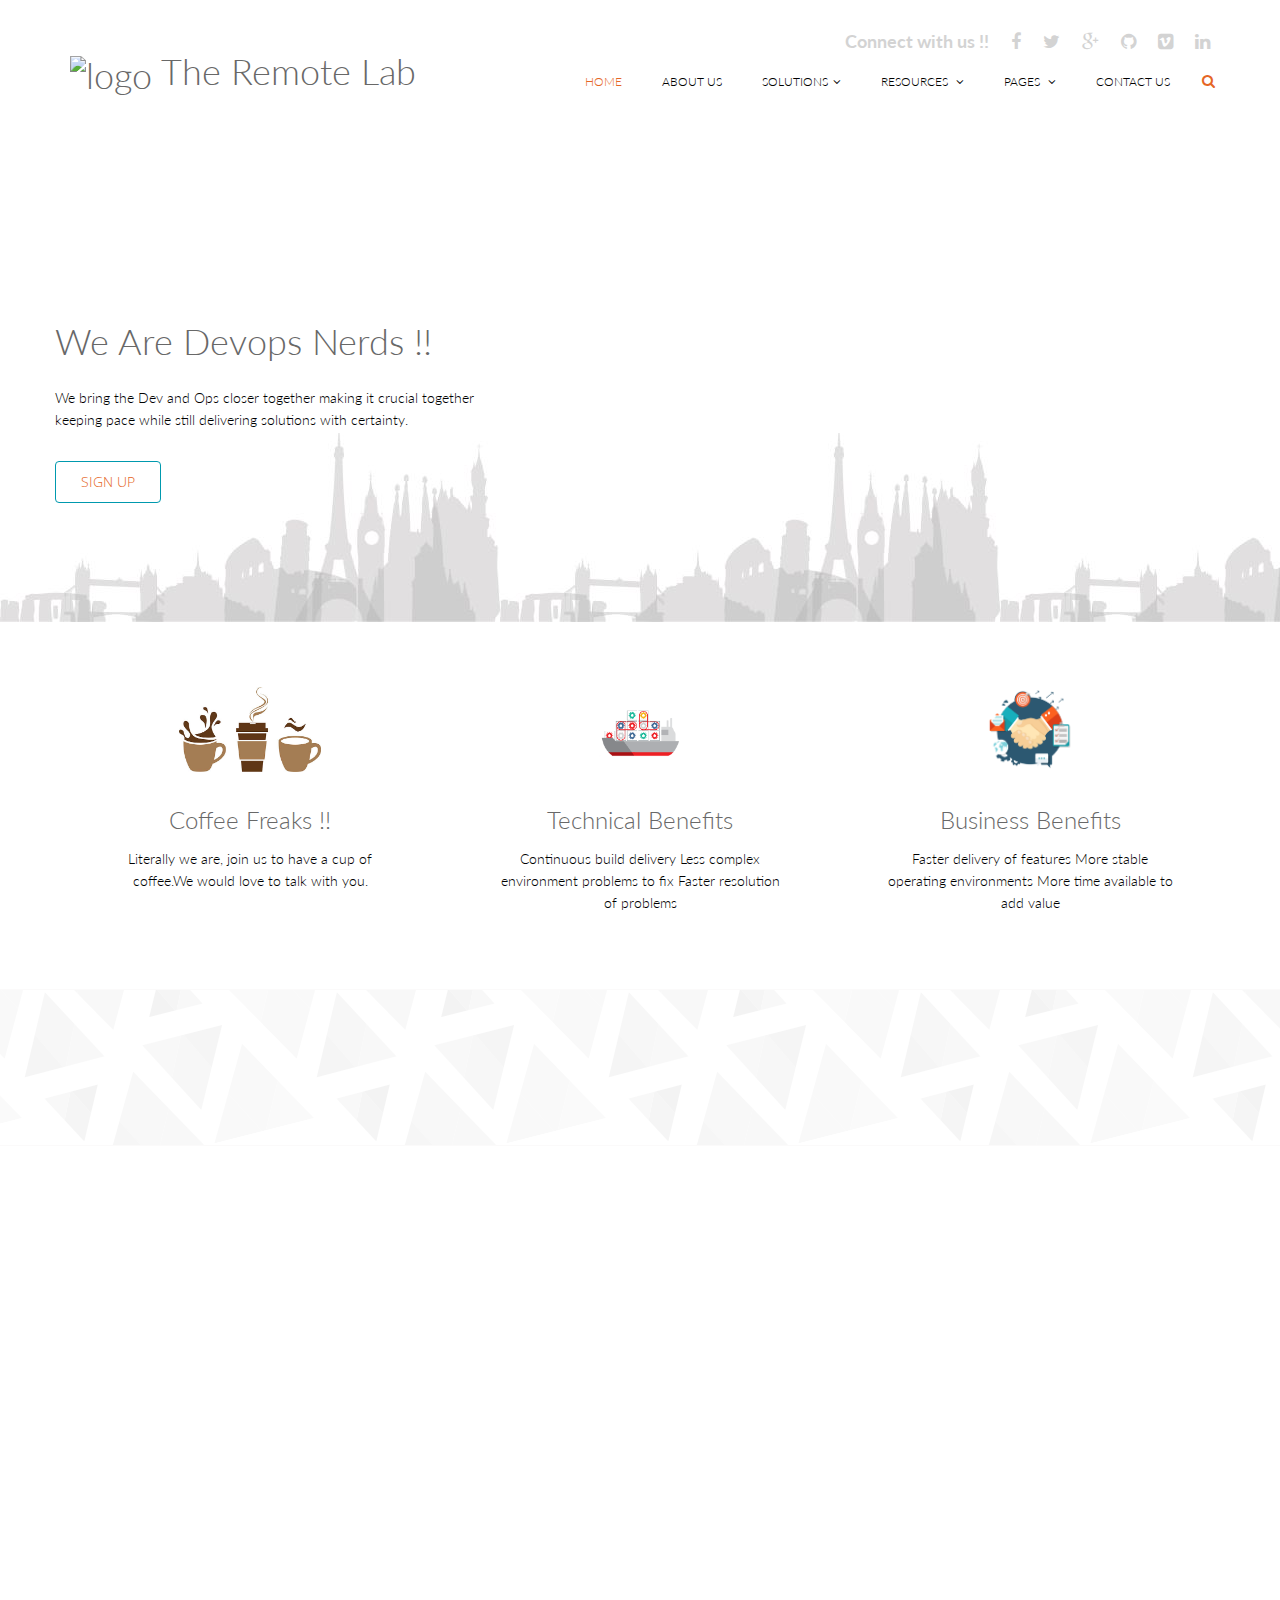
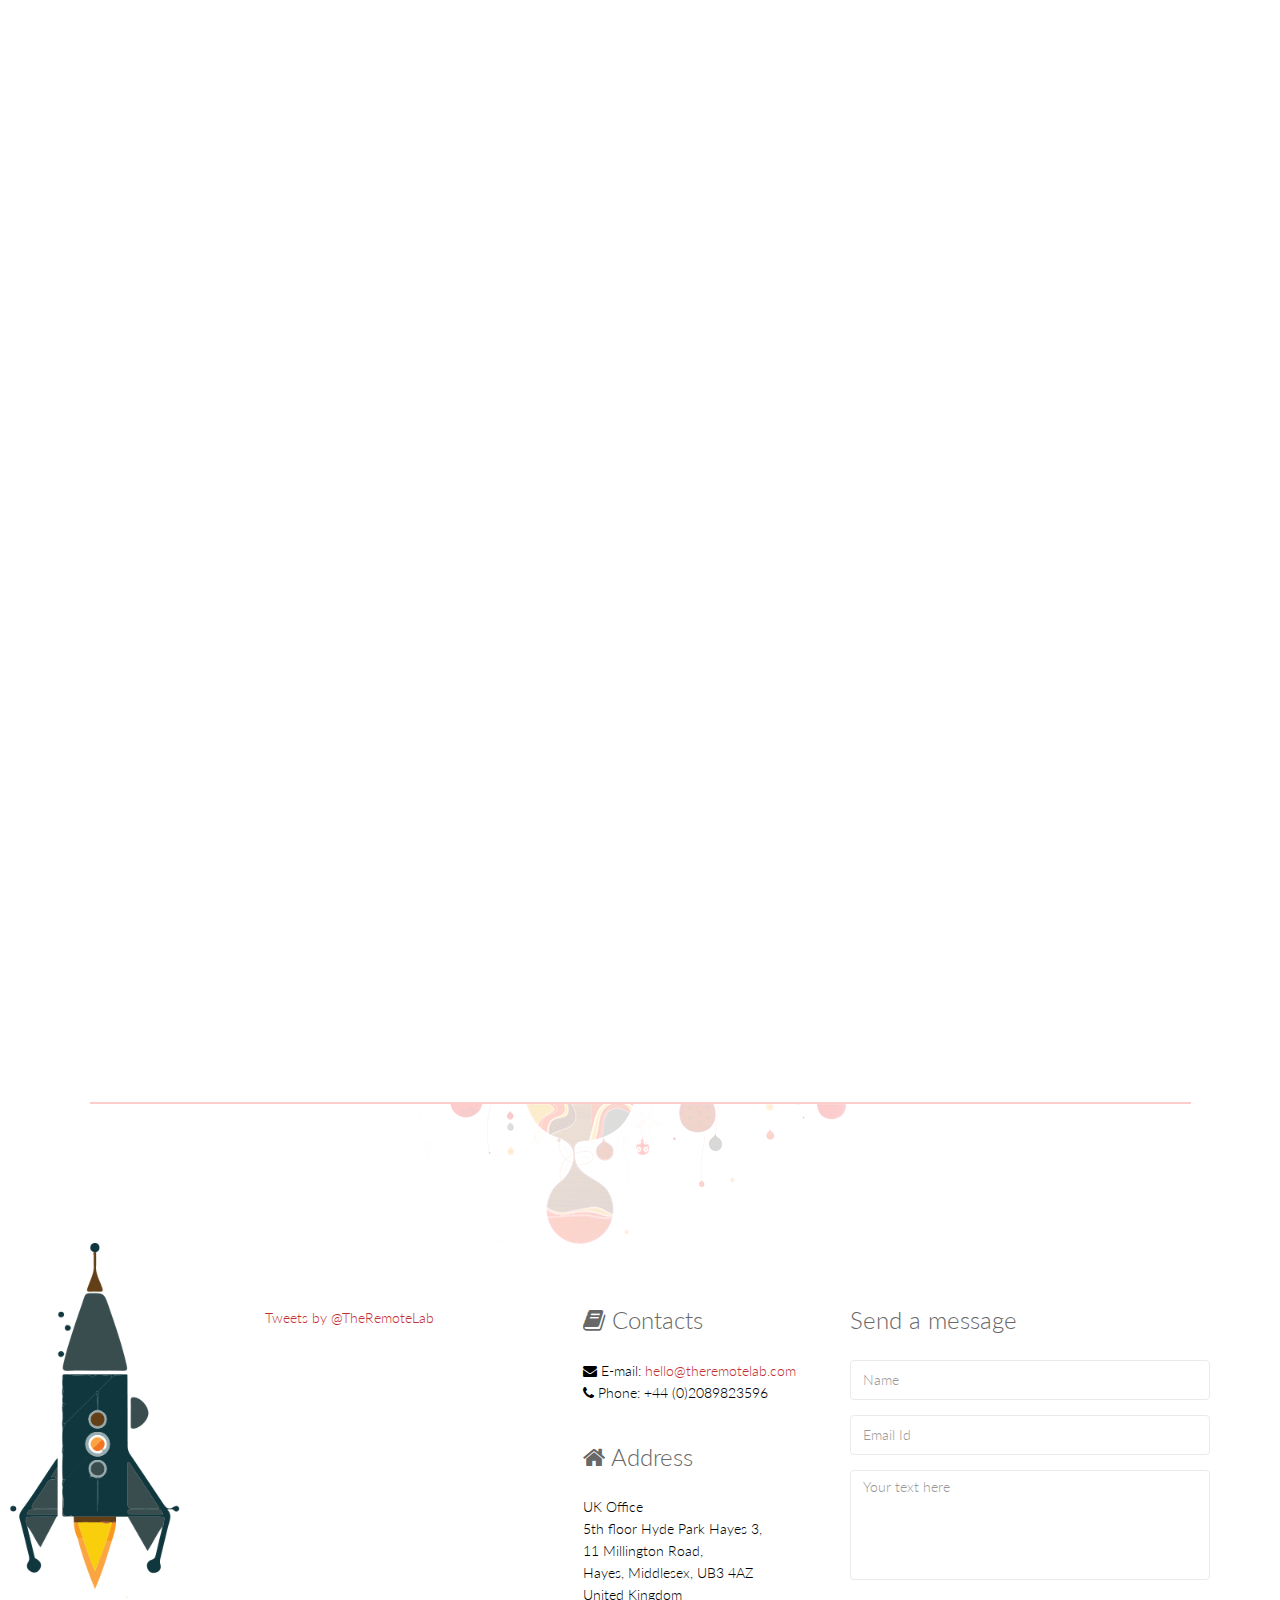
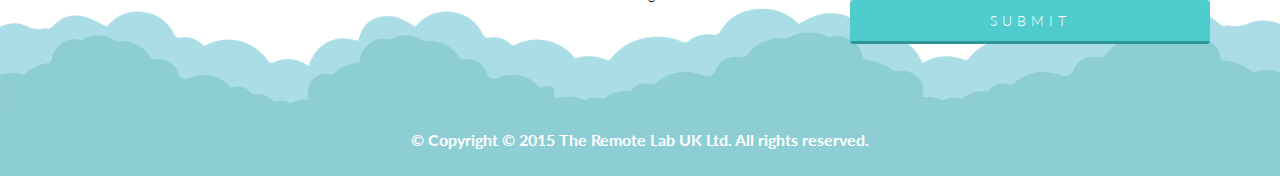
==== commit acb24a46: "updated code with twitter handle" ====
--- a/index.html
+++ b/index.html
@@ -34,8 +34,9 @@
                             <li><a><strong>Connect with us !! </strong></a></li>
                             <li><a href="https://www.facebook.com/TheRemoteLab" target="_blank"><i class="fa fa-facebook"></i></a></li>
                             <li><a href="https://twitter.com/TheRemoteLab" target="_blank"><i class="fa fa-twitter"></i></a></li>
-                            <li><a href=""><i class="fa fa-youtube" target="_blank"></i></a></li>
+                            <li><a href=""><i class="fa fa-google-plus" target="_blank"></i></a></li>
                             <li><a href="https://github.com/TheRemoteLab" target="_blank"><i class="fa fa-github"></i></a></li>
+                            <li><a href="https://github.com/theremotelab"><i class="fa fa-vimeo-square" target="_blank"></i></a></li>
                             <li><a href="https://www.linkedin.com/company/the-remote-lab" target="_blank"><i class="fa fa-linkedin"></i></a></li>
                         </ul>
                     </div> 
@@ -64,16 +65,17 @@
                     <ul class="nav navbar-nav navbar-right">
                         <li class="active"><a href="index.html" style="color:#E56625">Home</a></li>
                         <li><a href="pages/aboutus.html">About Us</a></li>
+                            <li class="dropdown"><a href="#">Solutions<i class="fa fa-angle-down"></i></a>
+                            <ul role="menu" class="sub-menu">
+                                <li><a href="pages/assessment.html">Assessment Design</a></li>
+                                <li><a href="pages/coming-soon.html">DevOps Consulting</a></li>
+                            </ul>
+                        </li>
                         <li class="dropdown"><a href="#">Resources <i class="fa fa-angle-down"></i></a>
                             <ul role="menu" class="sub-menu">
                                 <li><a href="http://www.theremotelab.io/blog">Blog</a></li>
                                 <li><a href="pages/coming-soon.html">Meetups and Events</a></li>
-                            </ul>
-                        </li>
-                        <li class="dropdown"><a href="#">Solutions<i class="fa fa-angle-down"></i></a>
-                            <ul role="menu" class="sub-menu">
-                                <li><a href="pages/coming-soon.html">Assessment Design</a></li>
-                                <li><a href="pages/coming-soon.html">DevOps Consulting</a></li>
+                                <li><a href="pages/presentation.html">Presentations</a></li>
                             </ul>
                         </li>      
                         <li class="dropdown"><a href="#">Pages <i class="fa fa-angle-down"></i></a>
@@ -263,32 +265,12 @@
                 <div class="col-sm-12 text-center bottom-separator">
                     <img src="images/home/under.png" class="img-responsive inline" alt="">
                 </div>
-                <div class="col-md-4 col-sm-6">
-                    <!--
-                    <div class="testimonial bottom">
-                        <h2>Testimonial</h2>
-                        <div class="media">
-                            <div class="pull-left">
-                                <a href="#"><img src="images/home/profile1.png" alt=""></a>
-                            </div>
-                            <div class="media-body">
-                                <blockquote>Nisi commodo bresaola, leberkas venison eiusmod bacon occaecat labore tail.</blockquote>
-                                <h3><a href="#">- Jhon Kalis</a></h3>
-                            </div>
-                         </div>
-                        <div class="media">
-                            <div class="pull-left">
-                                <a href="#"><img src="images/home/profile2.png" alt=""></a>
-                            </div>
-                            <div class="media-body">
-                                <blockquote>Capicola nisi flank sed minim sunt aliqua rump pancetta leberkas venison eiusmod.</blockquote>
-                                <h3><a href="">- Abraham Josef</a></h3>
-                            </div>
-                        </div>   
-                    </div> 
-                -->
-                </div>
-                
+                <div class="col-md-2 col-sm-6">
+                </div>
+                <div class="col-md-3 col-sm-6">
+                 <a class="twitter-timeline" href="https://twitter.com/TheRemoteLab" data-widget-id="683609607978258432">Tweets by @TheRemoteLab</a>
+<script>!function(d,s,id){var js,fjs=d.getElementsByTagName(s)[0],p=/^http:/.test(d.location)?'http':'https';if(!d.getElementById(id)){js=d.createElement(s);js.id=id;js.src=p+"://platform.twitter.com/widgets.js";fjs.parentNode.insertBefore(js,fjs);}}(document,"script","twitter-wjs");</script>
+                </div>
                 <div class="col-md-3 col-sm-6">
                     <div class="contact-info bottom">
                         <h2><i class="fa fa-book"></i>  Contacts</h2>
--- a/css/main.css
+++ b/css/main.css
@@ -1,12 +1,3 @@
-/*
-  Theme Name: Triangle
-  Theme Uri: http://www.themeum.com
-  Author: Themeum
-  Author Uri: http://www.themeum.com
-  Description: Creative Site Template
-  Version: 1.1
-  */
-
   @import url(http://fonts.googleapis.com/css?family=Lato:100,300,400,700);
   @import url(http://fonts.googleapis.com/css?family=Open+Sans:300italic,400italic,600italic,700italic,400,300,600,700);
   @import url(http://fonts.googleapis.com/css?family=Noto+Sans:400,700);
@@ -226,7 +217,7 @@
 }
 
 .social-icons ul li a:hover .fa-facebook {
-  color:#0884d5;
+  color:#4c66a4;
 }
 
 .social-icons ul li a:hover .fa-twitter {
@@ -234,11 +225,19 @@
 }
 
 .social-icons ul li a:hover .fa-youtube {
-  color:#A22523;
+  color:#c4302b;
 }
 
 .social-icons ul li a:hover .fa-github {
   color:#000000;
+}
+
+.social-icons ul li a:hover .fa-vimeo-square {
+  color:#00BFFF;
+}
+
+.social-icons ul li a:hover .fa-google-plus {
+  color:#dd4b39;
 }
 
 .social-icons ul li a:hover .fa-linkedin {
@@ -2722,4 +2721,4 @@
   -webkit-box-shadow: 0 0 0 5px rgba(0,0,0,.1) inset;
   border-radius: 100%;
   margin: 10px 0;
-}+}
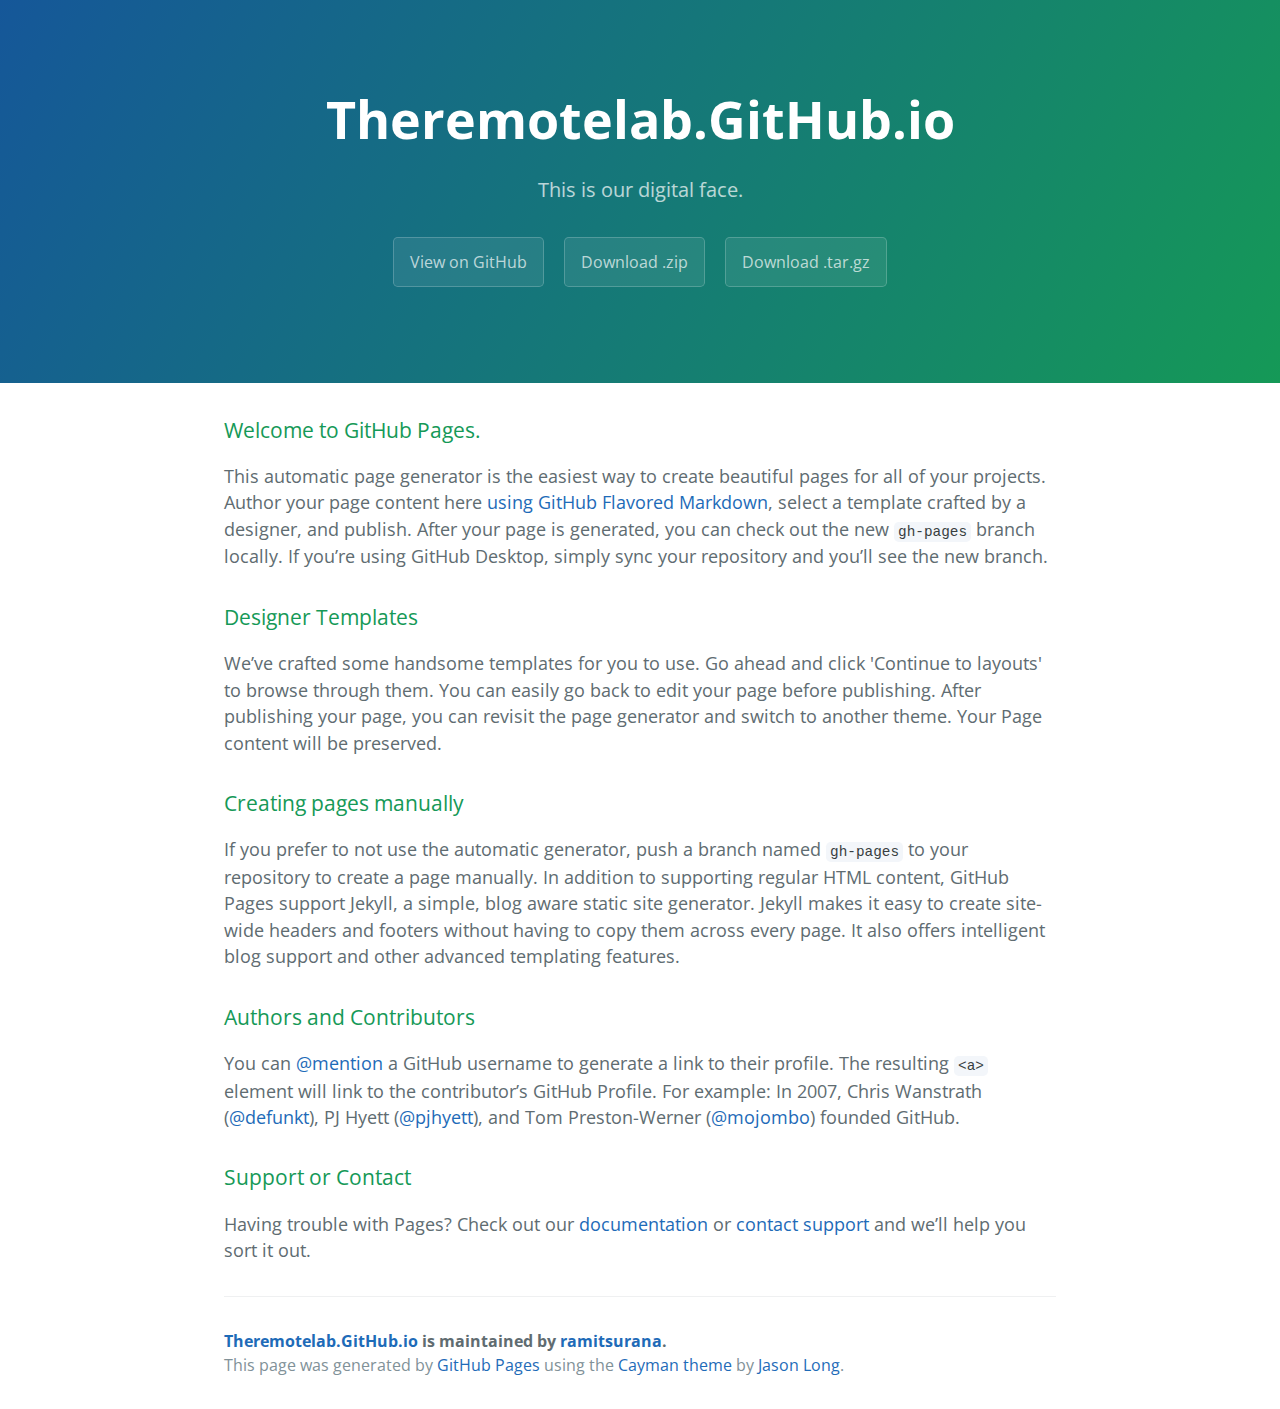
==== commit d5e3cb04: "Create gh-pages branch via GitHub" ====
--- a/index.html
+++ b/index.html
@@ -1,327 +1,57 @@
 <!DOCTYPE html>
-<html lang="en">
-<head>
-    <meta charset="utf-8">
-    <meta name="viewport" content="width=device-width, initial-scale=1.0">
-    <meta name="description" content="">
-    <meta name="author" content="">
-    <title>The Remote Lab</title>
-    <link href="css/bootstrap.min.css" rel="stylesheet">
-    <link href="css/font-awesome.min.css" rel="stylesheet">
-    <link href="css/animate.min.css" rel="stylesheet"> 
-    <link href="css/lightbox.css" rel="stylesheet"> 
-	<link href="css/main.css" rel="stylesheet">
-	<link href="css/responsive.css" rel="stylesheet">
+<html lang="en-us">
+  <head>
+    <meta charset="UTF-8">
+    <title>Theremotelab.GitHub.io by ramitsurana</title>
+    <meta name="viewport" content="width=device-width, initial-scale=1">
+    <link rel="stylesheet" type="text/css" href="stylesheets/normalize.css" media="screen">
+    <link href='https://fonts.googleapis.com/css?family=Open+Sans:400,700' rel='stylesheet' type='text/css'>
+    <link rel="stylesheet" type="text/css" href="stylesheets/stylesheet.css" media="screen">
+    <link rel="stylesheet" type="text/css" href="stylesheets/github-light.css" media="screen">
+  </head>
+  <body>
+    <section class="page-header">
+      <h1 class="project-name">Theremotelab.GitHub.io</h1>
+      <h2 class="project-tagline">This is our digital face. </h2>
+      <a href="https://github.com/ramitsurana/theremotelab.github.io" class="btn">View on GitHub</a>
+      <a href="https://github.com/ramitsurana/theremotelab.github.io/zipball/master" class="btn">Download .zip</a>
+      <a href="https://github.com/ramitsurana/theremotelab.github.io/tarball/master" class="btn">Download .tar.gz</a>
+    </section>
 
-    <!--[if lt IE 9]>
-	    <script src="js/html5shiv.js"></script>
-	    <script src="js/respond.min.js"></script>
-    <![endif]-->       
-    <link rel="shortcut icon" href="images/ico/favicon.ico">
-    <link rel="apple-touch-icon-precomposed" sizes="144x144" href="images/ico/apple-touch-icon-144-precomposed.png">
-    <link rel="apple-touch-icon-precomposed" sizes="114x114" href="images/ico/apple-touch-icon-114-precomposed.png">
-    <link rel="apple-touch-icon-precomposed" sizes="72x72" href="images/ico/apple-touch-icon-72-precomposed.png">
-    <link rel="apple-touch-icon-precomposed" href="images/ico/apple-touch-icon-57-precomposed.png">
-</head><!--/head-->
+    <section class="main-content">
+      <h3>
+<a id="welcome-to-github-pages" class="anchor" href="#welcome-to-github-pages" aria-hidden="true"><span class="octicon octicon-link"></span></a>Welcome to GitHub Pages.</h3>
 
-<body>
-	<header id="header">      
-        <div class="container">
-            <div class="row">
-                <div class="col-sm-12 overflow">
-                   <div class="social-icons pull-right">
-                        <ul class="nav nav-pills">
-                            <li><a><strong>Connect with us !! </strong></a></li>
-                            <li><a href="https://www.facebook.com/TheRemoteLab" target="_blank"><i class="fa fa-facebook"></i></a></li>
-                            <li><a href="https://twitter.com/TheRemoteLab" target="_blank"><i class="fa fa-twitter"></i></a></li>
-                            <li><a href=""><i class="fa fa-google-plus" target="_blank"></i></a></li>
-                            <li><a href="https://github.com/TheRemoteLab" target="_blank"><i class="fa fa-github"></i></a></li>
-                            <li><a href="https://github.com/theremotelab"><i class="fa fa-vimeo-square" target="_blank"></i></a></li>
-                            <li><a href="https://www.linkedin.com/company/the-remote-lab" target="_blank"><i class="fa fa-linkedin"></i></a></li>
-                        </ul>
-                    </div> 
-                </div>
-             </div>
-        </div>
-        <div class="navbar navbar-inverse" role="banner">
-            <div class="container">
-                <div class="navbar-header">
-                    <button type="button" class="navbar-toggle" data-toggle="collapse" data-target=".navbar-collapse">
-                        <span class="sr-only">Toggle navigation</span>
-                        <span class="icon-bar"></span>
-                        <span class="icon-bar"></span>
-                        <span class="icon-bar"></span>
-                    </button>
+<p>This automatic page generator is the easiest way to create beautiful pages for all of your projects. Author your page content here <a href="https://guides.github.com/features/mastering-markdown/">using GitHub Flavored Markdown</a>, select a template crafted by a designer, and publish. After your page is generated, you can check out the new <code>gh-pages</code> branch locally. If you’re using GitHub Desktop, simply sync your repository and you’ll see the new branch.</p>
 
-                    <a class="navbar-brand" href="index.html">
-                    	<h1><img src="images/ico/favicon.ico" alt="logo"> The 
-                            Remote
-                            Lab</h1>
-                        <!--<h2><img src="images/logo.png" alt="logo"></h2>-->
-                    </a>
-                    
-                </div>
-                <div class="collapse navbar-collapse">
-                    <ul class="nav navbar-nav navbar-right">
-                        <li class="active"><a href="index.html" style="color:#E56625">Home</a></li>
-                        <li><a href="pages/aboutus.html">About Us</a></li>
-                            <li class="dropdown"><a href="#">Solutions<i class="fa fa-angle-down"></i></a>
-                            <ul role="menu" class="sub-menu">
-                                <li><a href="pages/assessment.html">Assessment Design</a></li>
-                                <li><a href="pages/coming-soon.html">DevOps Consulting</a></li>
-                            </ul>
-                        </li>
-                        <li class="dropdown"><a href="#">Resources <i class="fa fa-angle-down"></i></a>
-                            <ul role="menu" class="sub-menu">
-                                <li><a href="http://www.theremotelab.io/blog">Blog</a></li>
-                                <li><a href="pages/coming-soon.html">Meetups and Events</a></li>
-                                <li><a href="pages/presentation.html">Presentations</a></li>
-                            </ul>
-                        </li>      
-                        <li class="dropdown"><a href="#">Pages <i class="fa fa-angle-down"></i></a>
-                            <ul role="menu" class="sub-menu">
-                                <li><a href="pages/service.html">Services</a></li>
-                            </ul>
-                        </li>
-                        <li><a href="pages/contact.html">Contact Us</a></li>                    
-                    </ul>
-                </div>
-                <div class="search">
-                    <form role="form">
-                        <i class="fa fa-search" style="color:#E56625"></i>
-                        <div class="field-toggle" style="color:#E56625">
-                            <input type="text" class="search-form" autocomplete="off" placeholder="Search">
-                        </div>
-                    </form>
-                </div>
-            </div>
-        </div>
-    </header>
-    <!--/#header-->
+<h3>
+<a id="designer-templates" class="anchor" href="#designer-templates" aria-hidden="true"><span class="octicon octicon-link"></span></a>Designer Templates</h3>
 
-    <section id="home-slider">
-        <div class="container">
-            <div class="row">
-                <div class="main-slider">
-                    <div class="slide-text">
-                        <h1>We Are Devops Nerds !!</h1>
-                        <p>We bring the Dev and Ops closer together making it crucial together keeping pace while still delivering solutions with certainty.</p>
-                        <a href="#" class="btn btn-common" style="color:#E56625">SIGN UP</a>
-                    </div>
-                    
-                    <div class="col-sm-11 col-sm-offset-1 align-right wow fadeInRight">
-                    <iframe width="560" height="415" src="https://www.youtube.com/embed/_I94-tJlovg" frameborder="0" allowfullscreen></iframe>
-                    </div>
+<p>We’ve crafted some handsome templates for you to use. Go ahead and click 'Continue to layouts' to browse through them. You can easily go back to edit your page before publishing. After publishing your page, you can revisit the page generator and switch to another theme. Your Page content will be preserved.</p>
 
-                    <!--<img src="images/home/slider/hill.png" class="slider-hill" alt="slider image">
-                    <img src="images/home/slider/house.png" class="slider-house" alt="slider image">
-                    <img src="images/home/slider/sun.png" class="slider-sun" alt="slider image">
-                    <img src="images/home/slider/birds1.png" class="slider-birds1" alt="slider image">
-                    <img src="images/home/slider/birds2.png" class="slider-birds2" alt="slider image">
-                -->
-                </div>
-            </div>
-        </div>
-        <div class="preloader"><i class="fa fa-spinner fa-spin" style="color:#E56625"></i></div>
+<h3>
+<a id="creating-pages-manually" class="anchor" href="#creating-pages-manually" aria-hidden="true"><span class="octicon octicon-link"></span></a>Creating pages manually</h3>
+
+<p>If you prefer to not use the automatic generator, push a branch named <code>gh-pages</code> to your repository to create a page manually. In addition to supporting regular HTML content, GitHub Pages support Jekyll, a simple, blog aware static site generator. Jekyll makes it easy to create site-wide headers and footers without having to copy them across every page. It also offers intelligent blog support and other advanced templating features.</p>
+
+<h3>
+<a id="authors-and-contributors" class="anchor" href="#authors-and-contributors" aria-hidden="true"><span class="octicon octicon-link"></span></a>Authors and Contributors</h3>
+
+<p>You can <a href="https://github.com/blog/821" class="user-mention">@mention</a> a GitHub username to generate a link to their profile. The resulting <code>&lt;a&gt;</code> element will link to the contributor’s GitHub Profile. For example: In 2007, Chris Wanstrath (<a href="https://github.com/defunkt" class="user-mention">@defunkt</a>), PJ Hyett (<a href="https://github.com/pjhyett" class="user-mention">@pjhyett</a>), and Tom Preston-Werner (<a href="https://github.com/mojombo" class="user-mention">@mojombo</a>) founded GitHub.</p>
+
+<h3>
+<a id="support-or-contact" class="anchor" href="#support-or-contact" aria-hidden="true"><span class="octicon octicon-link"></span></a>Support or Contact</h3>
+
+<p>Having trouble with Pages? Check out our <a href="https://help.github.com/pages">documentation</a> or <a href="https://github.com/contact">contact support</a> and we’ll help you sort it out.</p>
+
+      <footer class="site-footer">
+        <span class="site-footer-owner"><a href="https://github.com/ramitsurana/theremotelab.github.io">Theremotelab.GitHub.io</a> is maintained by <a href="https://github.com/ramitsurana">ramitsurana</a>.</span>
+
+        <span class="site-footer-credits">This page was generated by <a href="https://pages.github.com">GitHub Pages</a> using the <a href="https://github.com/jasonlong/cayman-theme">Cayman theme</a> by <a href="https://twitter.com/jasonlong">Jason Long</a>.</span>
+      </footer>
+
     </section>
-    <!--/#home-slider-->
 
-    <section id="services">
-        <div class="container">
-            <div class="row">
-                <div class="col-sm-4 text-center padding wow fadeIn" data-wow-duration="1000ms" data-wow-delay="300ms">
-                    <div class="single-service">
-                        <div class="wow scaleIn" data-wow-duration="500ms" data-wow-delay="300ms">
-                            <img src="images/home/icon1.png" alt="">
-                        </div>
-                        <h2>Coffee Freaks !!</h2>
-                        <p>Literally we are, join us to have a cup of coffee.We would love to talk with you.</p>
-                    </div>
-                </div>
-                <div class="col-sm-4 text-center padding wow fadeIn" data-wow-duration="1000ms" data-wow-delay="600ms">
-                    <div class="single-service">
-                        <div class="wow scaleIn" data-wow-duration="500ms" data-wow-delay="600ms">
-                            <img src="images/home/icon2.png" alt="">
-                        </div>
-                        <h2>Technical Benefits</h2>
-                        <p>Continuous build delivery
-                        Less complex environment problems to fix
-                        Faster resolution of problems
-                        </p>
-                    </div>
-                </div>
-                <div class="col-sm-4 text-center padding wow fadeIn" data-wow-duration="1000ms" data-wow-delay="900ms">
-                    <div class="single-service">
-                        <div class="wow scaleIn" data-wow-duration="500ms" data-wow-delay="900ms">
-                            <img src="images/home/icon3.png" alt="">
-                        </div>
-                        <h2>Business Benefits</h2>
-                        <p>Faster delivery of features
-                         More stable operating environments
-                        More time available to add value</p>
-                    </div>
-                </div>
-            </div>
-        </div>
-    </section>
-    <!--/#services-->
-
-    <section id="action" class="responsive">
-        <div class="vertical-center">
-             <div class="container">
-                <div class="row">
-                    <div class="action take-tour">
-                        <div class="col-sm-7 wow fadeInLeft" data-wow-duration="500ms" data-wow-delay="300ms">
-                            <h1 class="title">Interested ?</h1>
-                            <p><p>
-                        </div>
-                        <div class="col-sm-5 text-center wow fadeInRight" data-wow-duration="500ms" data-wow-delay="300ms">
-                            <div class="tour-button">
-                                <a href="coming-soon.html" class="btn btn-common" style="color:#E56625" targrt="_blank">TAKE THE TOUR</a>
-                             </div>
-                        </div>
-                    </div>
-                </div>
-            </div>
-        </div>
-   </section>
-    <!--/#action-->
-
-    <section id="features">
-        <div class="container">
-            <div class="row">
-                <div class="single-features">
-                    <div class="col-sm-5 wow fadeInLeft" data-wow-duration="500ms" data-wow-delay="300ms">
-                        <img src="images/home/image1.png" class="img-responsive" alt="">
-                    </div>
-                    <div class="col-sm-6 wow fadeInRight" data-wow-duration="500ms" data-wow-delay="300ms">
-                        <h2><strong>Managed Services</strong></h2>
-                        <P>Full service. Full stack. We take full ownership for effective and efficient application management and day-to-day IT operations.</P>
-                    </div>
-                </div>
-                <div class="single-features">
-                    <div class="col-sm-6 col-sm-offset-1 align-right wow fadeInLeft" data-wow-duration="500ms" data-wow-delay="300ms">
-                        <h2><strong>Professional Services</strong></h2>
-                        <P>Project based work. Once assessment and strategic roadmap is complete, we build a reference implementation with a PoC for you.</P>
-                    </div>
-                    <div class="col-sm-5 wow fadeInRight" data-wow-duration="500ms" data-wow-delay="300ms">
-                        <img src="images/home/image2.png" class="img-responsive" alt="">
-                    </div>
-                </div>
-                <div class="single-features">
-                    <div class="col-sm-5 wow fadeInLeft" data-wow-duration="500ms" data-wow-delay="300ms">
-                        <img src="images/home/image3.png" class="img-responsive" alt="">
-                    </div>
-                    <div class="col-sm-6 wow fadeInRight" data-wow-duration="500ms" data-wow-delay="300ms">
-                        <h2><strong>Devops Consulting</strong></h2>
-                        <P>The Journey to Continuous Everything. DevOps consulting services also introduces cultural changes, best practices, and new technologies to improve collaboration between business</P>
-                    </div>
-                </div>
-            </div>
-        </div>
-    </section>
-     <!--/#features-->
-
-    <section id="clients">
-        <div class="container">
-            <div class="row">
-                <div class="col-sm-12">
-                    <div class="clients text-center wow fadeInUp" data-wow-duration="500ms" data-wow-delay="300ms">
-                        <p><img src="images/home/clients.png" class="img-responsive" alt=""></p>
-                        <h1 class="title">Happy Clients</h1>
-                        <p><br></p>
-                    </div>
-                    <div class="clients-logo wow fadeIn" data-wow-duration="1000ms" data-wow-delay="600ms">
-                        <div class="col-xs-3 col-sm-2">
-                            <a href="https://vyavsaay.com/" target="_blank"><img src="images/home/client1.png" class="img-responsive" alt=""></a>
-                        </div>
-                        <div class="col-xs-3 col-sm-2">
-                            <a href="http://restokitch.com/" target="_blank"><img src="images/home/client2.png" class="img-responsive" alt=""></a>
-                        </div>
-                         <div class="col-xs-3 col-sm-2">
-                            <a href="http://www.chefensa.com/" target="_blank"><img src="images/home/client3.png" class="img-responsive" alt=""></a>
-                        </div>
-                         <div class="col-xs-3 col-sm-2">
-                            <a href="http://alpsvp.com/" target="_blank"><img src="images/home/client4.png" class="img-responsive" alt=""></a>
-                        </div>
-                        <div class="col-xs-3 col-sm-2">
-                            <a href="http://barclaycard.co.uk/" target="_blank"><img src="images/home/client5.png" class="img-responsive" alt=""></a>
-                        </div>
-                        <!--
-                         <div class="col-xs-3 col-sm-2">
-                            <a href="#"><img src="images/home/client6.png" class="img-responsive" alt=""></a>
-                        </div>
-                    -->
-                    </div>
-                </div>
-            </div>
-        </div>
-     </section>
-    <!--/#clients-->
-
-    <footer id="footer">
-        <div class="container">
-            <div class="row">
-                <div class="col-sm-12 text-center bottom-separator">
-                    <img src="images/home/under.png" class="img-responsive inline" alt="">
-                </div>
-                <div class="col-md-2 col-sm-6">
-                </div>
-                <div class="col-md-3 col-sm-6">
-                 <a class="twitter-timeline" href="https://twitter.com/TheRemoteLab" data-widget-id="683609607978258432">Tweets by @TheRemoteLab</a>
-<script>!function(d,s,id){var js,fjs=d.getElementsByTagName(s)[0],p=/^http:/.test(d.location)?'http':'https';if(!d.getElementById(id)){js=d.createElement(s);js.id=id;js.src=p+"://platform.twitter.com/widgets.js";fjs.parentNode.insertBefore(js,fjs);}}(document,"script","twitter-wjs");</script>
-                </div>
-                <div class="col-md-3 col-sm-6">
-                    <div class="contact-info bottom">
-                        <h2><i class="fa fa-book"></i>  Contacts</h2>
-                        <address>
-                        <i class="fa fa-envelope"></i>  E-mail: <a href="mailto:hello@theremotelab.com">hello@theremotelab.com</a> <br> 
-                        <i class="fa fa-phone"></i>  Phone: +44 (0)2089823596  <br> 
-                        </address>
-
-                        <h2><i class="fa fa-home"></i> Address</h2>
-                        <address>
-                        UK Office <br>
-                        5th floor Hyde Park Hayes 3, <br>
-                        11 Millington Road, <br>
-                        Hayes, Middlesex, UB3 4AZ <br>
-                        United Kingdom <br>
-                        </address>
-                    </div>
-                </div>
-                <div class="col-md-4 col-sm-12">
-                    <div class="contact-form bottom">
-                        <h2>Send a message</h2>
-                        <form id="main-contact-form" name="contact-form" method="post" action="sendemail.php">
-                            <div class="form-group">
-                                <input type="text" name="name" class="form-control" required="required" placeholder="Name">
-                            </div>
-                            <div class="form-group">
-                                <input type="email" name="email" class="form-control" required="required" placeholder="Email Id">
-                            </div>
-                            <div class="form-group">
-                                <textarea name="message" id="message" required="required" class="form-control" rows="8" placeholder="Your text here"></textarea>
-                            </div>                        
-                            <div class="form-group">
-                                <input type="submit" name="submit" class="btn btn-submit" value="Submit">
-                            </div>
-                        </form>
-                    </div>
-                </div>
-                <div class="col-sm-12">
-                    <div class="copyright-text text-center">
-                        <p><strong>&copy; Copyright © 2015 The Remote Lab UK Ltd. All rights reserved.</strong></p>
-                    </div>
-                </div>
-            </div>
-        </div>
-    </footer>
-    <!--/#footer-->
-
-    <script type="text/javascript" src="js/jquery.js"></script>
-    <script type="text/javascript" src="js/bootstrap.min.js"></script>
-    <script type="text/javascript" src="js/lightbox.min.js"></script>
-    <script type="text/javascript" src="js/wow.min.js"></script>
-    <script type="text/javascript" src="js/main.js"></script>   
-</body>
+  
+  </body>
 </html>
--- a/stylesheets/stylesheet.css
+++ b/stylesheets/stylesheet.css
@@ -0,0 +1,245 @@
+* {
+  box-sizing: border-box; }
+
+body {
+  padding: 0;
+  margin: 0;
+  font-family: "Open Sans", "Helvetica Neue", Helvetica, Arial, sans-serif;
+  font-size: 16px;
+  line-height: 1.5;
+  color: #606c71; }
+
+a {
+  color: #1e6bb8;
+  text-decoration: none; }
+  a:hover {
+    text-decoration: underline; }
+
+.btn {
+  display: inline-block;
+  margin-bottom: 1rem;
+  color: rgba(255, 255, 255, 0.7);
+  background-color: rgba(255, 255, 255, 0.08);
+  border-color: rgba(255, 255, 255, 0.2);
+  border-style: solid;
+  border-width: 1px;
+  border-radius: 0.3rem;
+  transition: color 0.2s, background-color 0.2s, border-color 0.2s; }
+  .btn + .btn {
+    margin-left: 1rem; }
+
+.btn:hover {
+  color: rgba(255, 255, 255, 0.8);
+  text-decoration: none;
+  background-color: rgba(255, 255, 255, 0.2);
+  border-color: rgba(255, 255, 255, 0.3); }
+
+@media screen and (min-width: 64em) {
+  .btn {
+    padding: 0.75rem 1rem; } }
+
+@media screen and (min-width: 42em) and (max-width: 64em) {
+  .btn {
+    padding: 0.6rem 0.9rem;
+    font-size: 0.9rem; } }
+
+@media screen and (max-width: 42em) {
+  .btn {
+    display: block;
+    width: 100%;
+    padding: 0.75rem;
+    font-size: 0.9rem; }
+    .btn + .btn {
+      margin-top: 1rem;
+      margin-left: 0; } }
+
+.page-header {
+  color: #fff;
+  text-align: center;
+  background-color: #159957;
+  background-image: linear-gradient(120deg, #155799, #159957); }
+
+@media screen and (min-width: 64em) {
+  .page-header {
+    padding: 5rem 6rem; } }
+
+@media screen and (min-width: 42em) and (max-width: 64em) {
+  .page-header {
+    padding: 3rem 4rem; } }
+
+@media screen and (max-width: 42em) {
+  .page-header {
+    padding: 2rem 1rem; } }
+
+.project-name {
+  margin-top: 0;
+  margin-bottom: 0.1rem; }
+
+@media screen and (min-width: 64em) {
+  .project-name {
+    font-size: 3.25rem; } }
+
+@media screen and (min-width: 42em) and (max-width: 64em) {
+  .project-name {
+    font-size: 2.25rem; } }
+
+@media screen and (max-width: 42em) {
+  .project-name {
+    font-size: 1.75rem; } }
+
+.project-tagline {
+  margin-bottom: 2rem;
+  font-weight: normal;
+  opacity: 0.7; }
+
+@media screen and (min-width: 64em) {
+  .project-tagline {
+    font-size: 1.25rem; } }
+
+@media screen and (min-width: 42em) and (max-width: 64em) {
+  .project-tagline {
+    font-size: 1.15rem; } }
+
+@media screen and (max-width: 42em) {
+  .project-tagline {
+    font-size: 1rem; } }
+
+.main-content :first-child {
+  margin-top: 0; }
+.main-content img {
+  max-width: 100%; }
+.main-content h1, .main-content h2, .main-content h3, .main-content h4, .main-content h5, .main-content h6 {
+  margin-top: 2rem;
+  margin-bottom: 1rem;
+  font-weight: normal;
+  color: #159957; }
+.main-content p {
+  margin-bottom: 1em; }
+.main-content code {
+  padding: 2px 4px;
+  font-family: Consolas, "Liberation Mono", Menlo, Courier, monospace;
+  font-size: 0.9rem;
+  color: #383e41;
+  background-color: #f3f6fa;
+  border-radius: 0.3rem; }
+.main-content pre {
+  padding: 0.8rem;
+  margin-top: 0;
+  margin-bottom: 1rem;
+  font: 1rem Consolas, "Liberation Mono", Menlo, Courier, monospace;
+  color: #567482;
+  word-wrap: normal;
+  background-color: #f3f6fa;
+  border: solid 1px #dce6f0;
+  border-radius: 0.3rem; }
+  .main-content pre > code {
+    padding: 0;
+    margin: 0;
+    font-size: 0.9rem;
+    color: #567482;
+    word-break: normal;
+    white-space: pre;
+    background: transparent;
+    border: 0; }
+.main-content .highlight {
+  margin-bottom: 1rem; }
+  .main-content .highlight pre {
+    margin-bottom: 0;
+    word-break: normal; }
+.main-content .highlight pre, .main-content pre {
+  padding: 0.8rem;
+  overflow: auto;
+  font-size: 0.9rem;
+  line-height: 1.45;
+  border-radius: 0.3rem; }
+.main-content pre code, .main-content pre tt {
+  display: inline;
+  max-width: initial;
+  padding: 0;
+  margin: 0;
+  overflow: initial;
+  line-height: inherit;
+  word-wrap: normal;
+  background-color: transparent;
+  border: 0; }
+  .main-content pre code:before, .main-content pre code:after, .main-content pre tt:before, .main-content pre tt:after {
+    content: normal; }
+.main-content ul, .main-content ol {
+  margin-top: 0; }
+.main-content blockquote {
+  padding: 0 1rem;
+  margin-left: 0;
+  color: #819198;
+  border-left: 0.3rem solid #dce6f0; }
+  .main-content blockquote > :first-child {
+    margin-top: 0; }
+  .main-content blockquote > :last-child {
+    margin-bottom: 0; }
+.main-content table {
+  display: block;
+  width: 100%;
+  overflow: auto;
+  word-break: normal;
+  word-break: keep-all; }
+  .main-content table th {
+    font-weight: bold; }
+  .main-content table th, .main-content table td {
+    padding: 0.5rem 1rem;
+    border: 1px solid #e9ebec; }
+.main-content dl {
+  padding: 0; }
+  .main-content dl dt {
+    padding: 0;
+    margin-top: 1rem;
+    font-size: 1rem;
+    font-weight: bold; }
+  .main-content dl dd {
+    padding: 0;
+    margin-bottom: 1rem; }
+.main-content hr {
+  height: 2px;
+  padding: 0;
+  margin: 1rem 0;
+  background-color: #eff0f1;
+  border: 0; }
+
+@media screen and (min-width: 64em) {
+  .main-content {
+    max-width: 64rem;
+    padding: 2rem 6rem;
+    margin: 0 auto;
+    font-size: 1.1rem; } }
+
+@media screen and (min-width: 42em) and (max-width: 64em) {
+  .main-content {
+    padding: 2rem 4rem;
+    font-size: 1.1rem; } }
+
+@media screen and (max-width: 42em) {
+  .main-content {
+    padding: 2rem 1rem;
+    font-size: 1rem; } }
+
+.site-footer {
+  padding-top: 2rem;
+  margin-top: 2rem;
+  border-top: solid 1px #eff0f1; }
+
+.site-footer-owner {
+  display: block;
+  font-weight: bold; }
+
+.site-footer-credits {
+  color: #819198; }
+
+@media screen and (min-width: 64em) {
+  .site-footer {
+    font-size: 1rem; } }
+
+@media screen and (min-width: 42em) and (max-width: 64em) {
+  .site-footer {
+    font-size: 1rem; } }
+
+@media screen and (max-width: 42em) {
+  .site-footer {
+    font-size: 0.9rem; } }
--- a/stylesheets/github-light.css
+++ b/stylesheets/github-light.css
@@ -0,0 +1,116 @@
+/*
+   Copyright 2014 GitHub Inc.
+
+   Licensed under the Apache License, Version 2.0 (the "License");
+   you may not use this file except in compliance with the License.
+   You may obtain a copy of the License at
+
+       http://www.apache.org/licenses/LICENSE-2.0
+
+   Unless required by applicable law or agreed to in writing, software
+   distributed under the License is distributed on an "AS IS" BASIS,
+   WITHOUT WARRANTIES OR CONDITIONS OF ANY KIND, either express or implied.
+   See the License for the specific language governing permissions and
+   limitations under the License.
+
+*/
+
+.pl-c /* comment */ {
+  color: #969896;
+}
+
+.pl-c1      /* constant, markup.raw, meta.diff.header, meta.module-reference, meta.property-name, support, support.constant, support.variable, variable.other.constant */,
+.pl-s .pl-v /* string variable */ {
+  color: #0086b3;
+}
+
+.pl-e  /* entity */,
+.pl-en /* entity.name */ {
+  color: #795da3;
+}
+
+.pl-s .pl-s1 /* string source */,
+.pl-smi      /* storage.modifier.import, storage.modifier.package, storage.type.java, variable.other, variable.parameter.function */ {
+  color: #333;
+}
+
+.pl-ent /* entity.name.tag */ {
+  color: #63a35c;
+}
+
+.pl-k /* keyword, storage, storage.type */ {
+  color: #a71d5d;
+}
+
+.pl-pds              /* punctuation.definition.string, string.regexp.character-class */,
+.pl-s                /* string */,
+.pl-s .pl-pse .pl-s1 /* string punctuation.section.embedded source */,
+.pl-sr               /* string.regexp */,
+.pl-sr .pl-cce       /* string.regexp constant.character.escape */,
+.pl-sr .pl-sra       /* string.regexp string.regexp.arbitrary-repitition */,
+.pl-sr .pl-sre       /* string.regexp source.ruby.embedded */ {
+  color: #183691;
+}
+
+.pl-v /* variable */ {
+  color: #ed6a43;
+}
+
+.pl-id /* invalid.deprecated */ {
+  color: #b52a1d;
+}
+
+.pl-ii /* invalid.illegal */ {
+  background-color: #b52a1d;
+  color: #f8f8f8;
+}
+
+.pl-sr .pl-cce /* string.regexp constant.character.escape */ {
+  color: #63a35c;
+  font-weight: bold;
+}
+
+.pl-ml /* markup.list */ {
+  color: #693a17;
+}
+
+.pl-mh        /* markup.heading */,
+.pl-mh .pl-en /* markup.heading entity.name */,
+.pl-ms        /* meta.separator */ {
+  color: #1d3e81;
+  font-weight: bold;
+}
+
+.pl-mq /* markup.quote */ {
+  color: #008080;
+}
+
+.pl-mi /* markup.italic */ {
+  color: #333;
+  font-style: italic;
+}
+
+.pl-mb /* markup.bold */ {
+  color: #333;
+  font-weight: bold;
+}
+
+.pl-md /* markup.deleted, meta.diff.header.from-file */ {
+  background-color: #ffecec;
+  color: #bd2c00;
+}
+
+.pl-mi1 /* markup.inserted, meta.diff.header.to-file */ {
+  background-color: #eaffea;
+  color: #55a532;
+}
+
+.pl-mdr /* meta.diff.range */ {
+  color: #795da3;
+  font-weight: bold;
+}
+
+.pl-mo /* meta.output */ {
+  color: #1d3e81;
+}
+
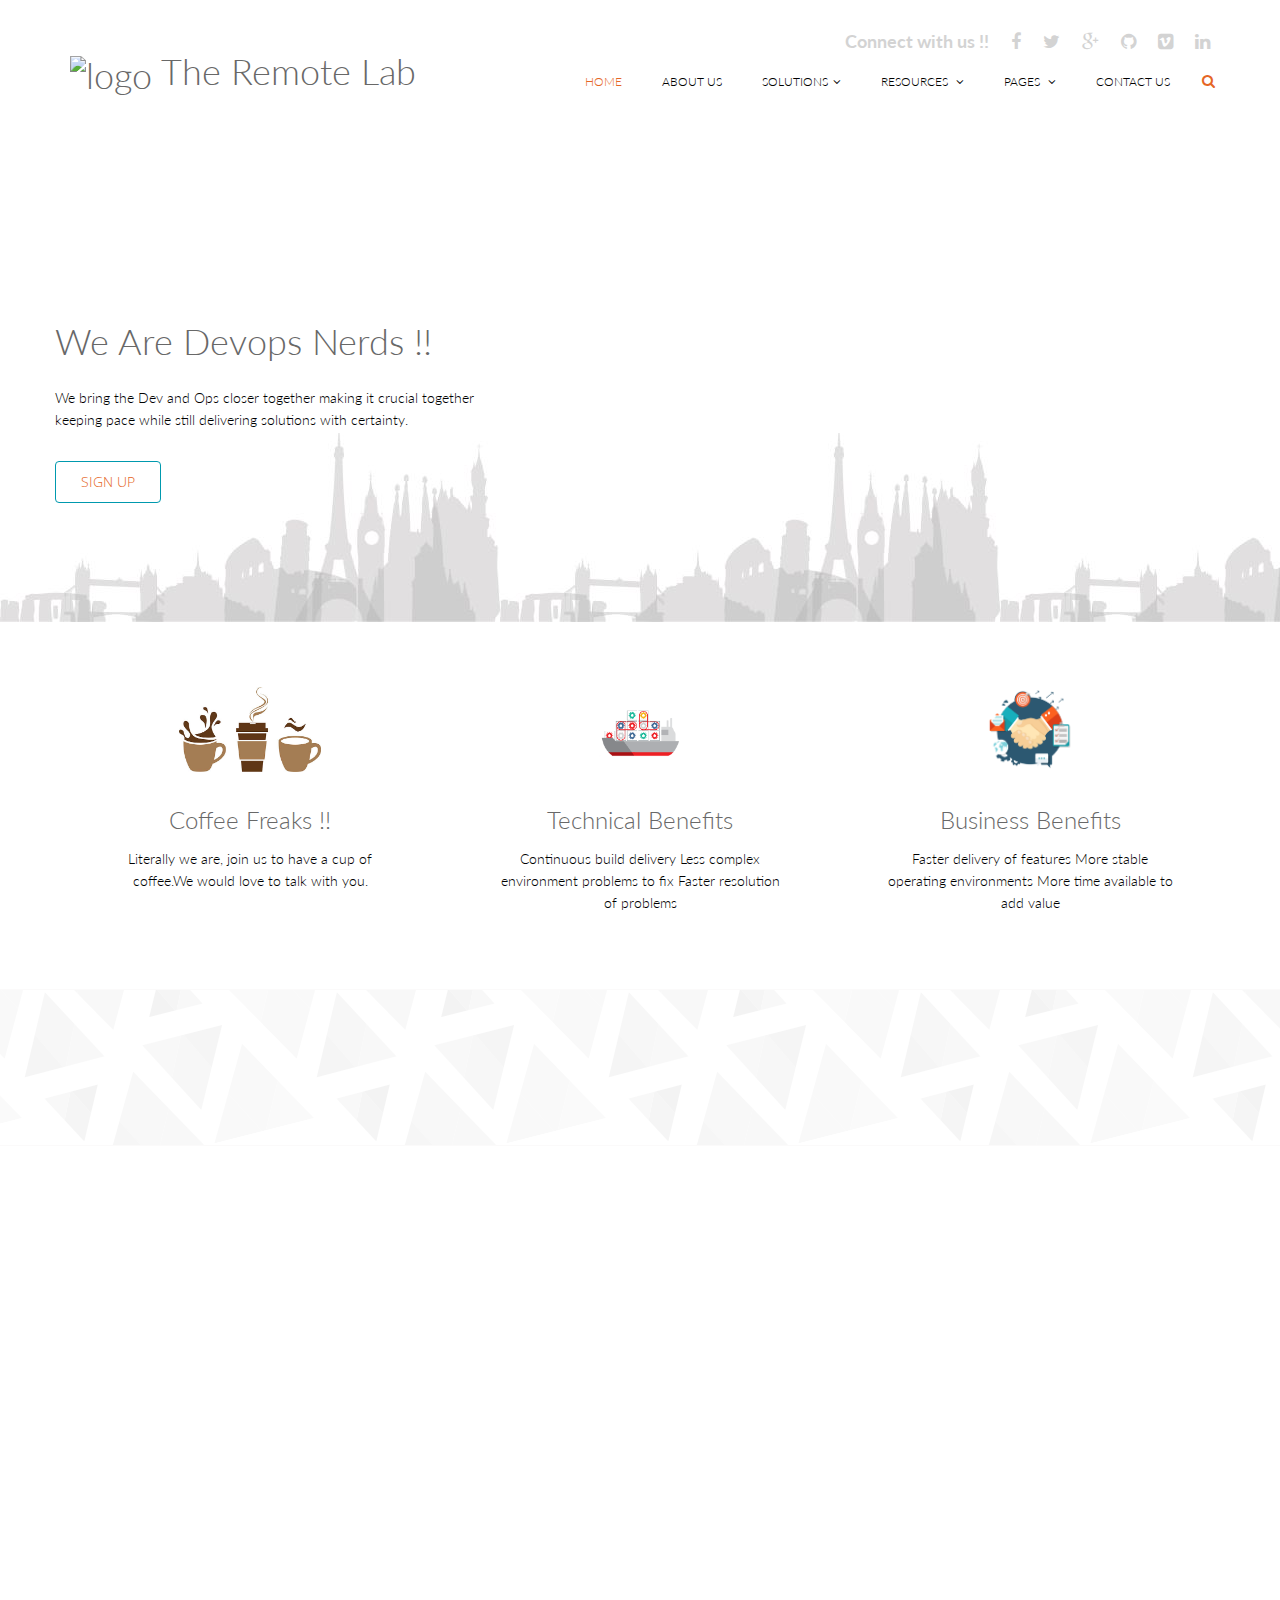
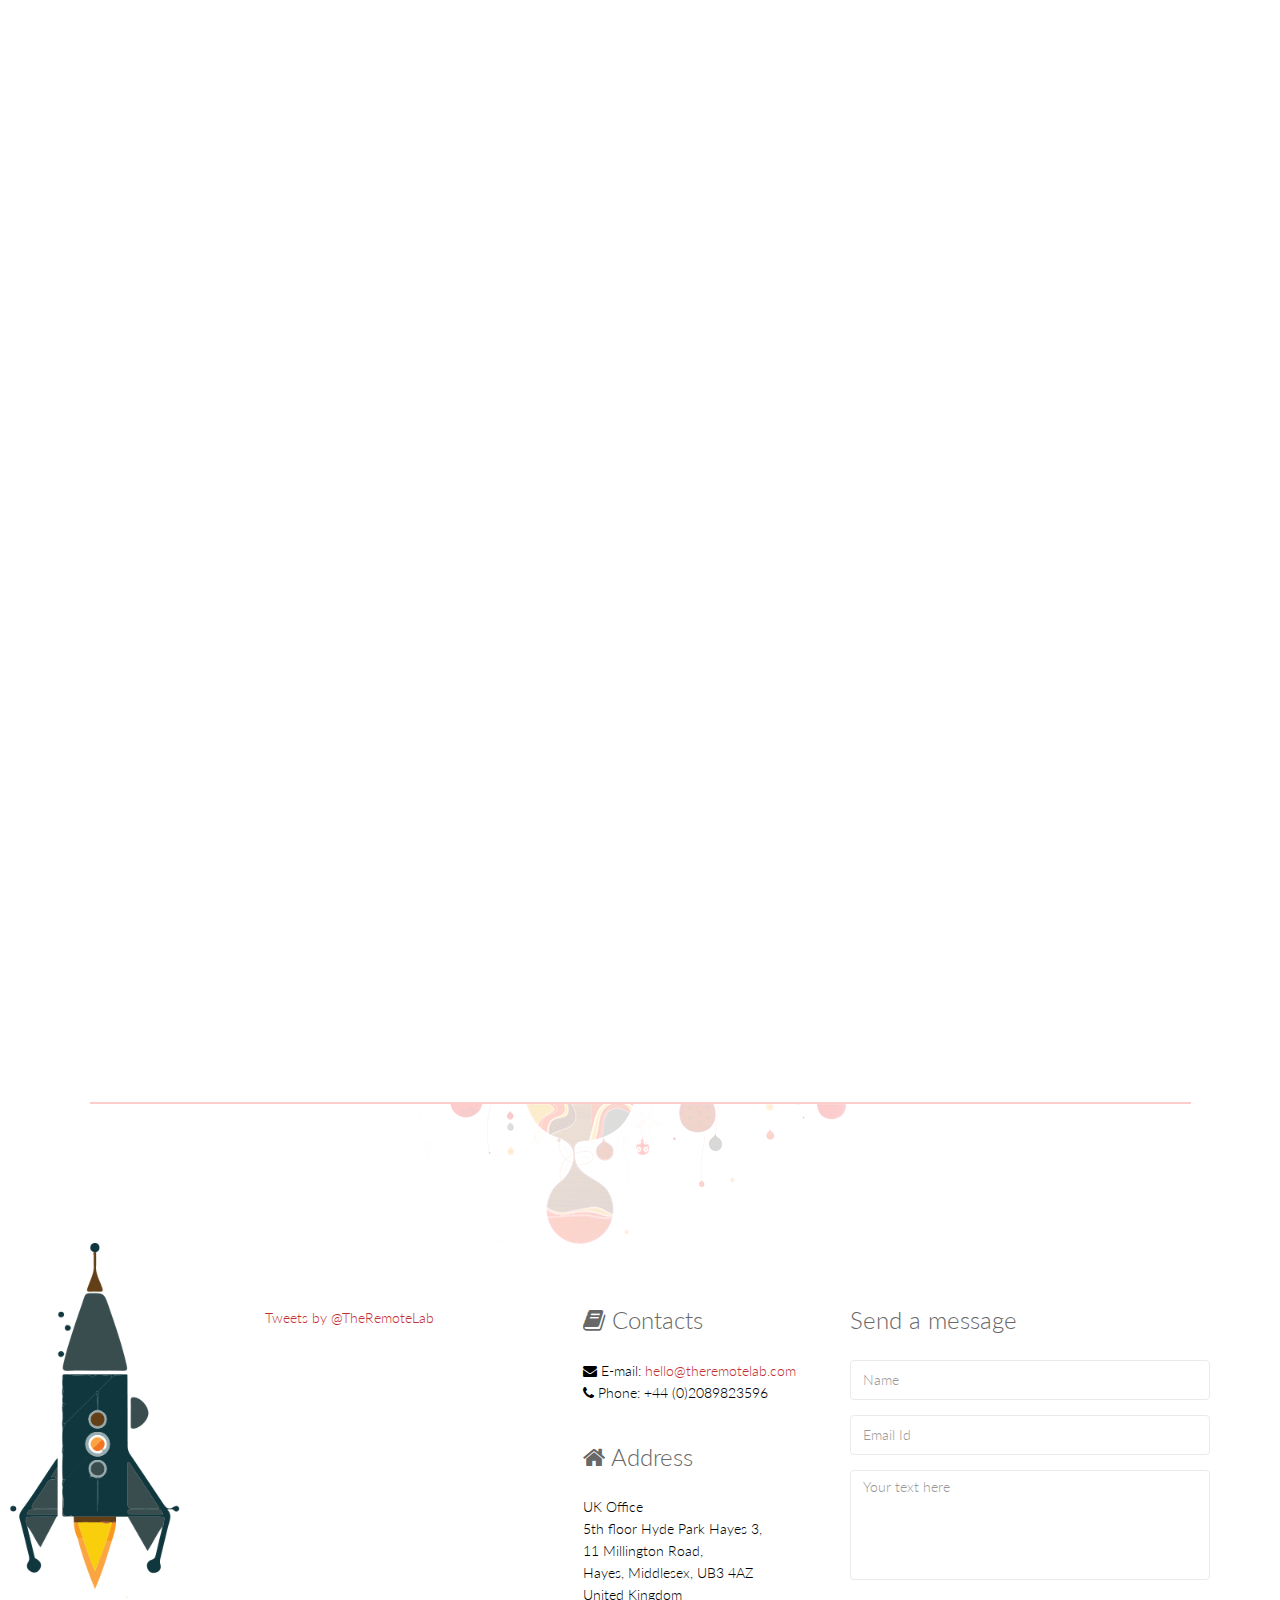
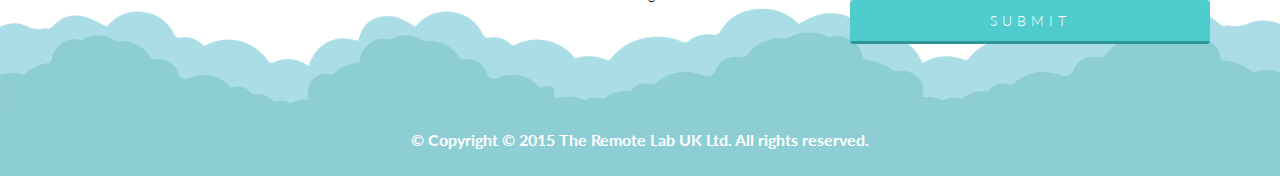
==== commit 612e6810: "Create index.html" ====
--- a/index.html
+++ b/index.html
@@ -1,57 +1,327 @@
 <!DOCTYPE html>
-<html lang="en-us">
-  <head>
-    <meta charset="UTF-8">
-    <title>Theremotelab.GitHub.io by ramitsurana</title>
-    <meta name="viewport" content="width=device-width, initial-scale=1">
-    <link rel="stylesheet" type="text/css" href="stylesheets/normalize.css" media="screen">
-    <link href='https://fonts.googleapis.com/css?family=Open+Sans:400,700' rel='stylesheet' type='text/css'>
-    <link rel="stylesheet" type="text/css" href="stylesheets/stylesheet.css" media="screen">
-    <link rel="stylesheet" type="text/css" href="stylesheets/github-light.css" media="screen">
-  </head>
-  <body>
-    <section class="page-header">
-      <h1 class="project-name">Theremotelab.GitHub.io</h1>
-      <h2 class="project-tagline">This is our digital face. </h2>
-      <a href="https://github.com/ramitsurana/theremotelab.github.io" class="btn">View on GitHub</a>
-      <a href="https://github.com/ramitsurana/theremotelab.github.io/zipball/master" class="btn">Download .zip</a>
-      <a href="https://github.com/ramitsurana/theremotelab.github.io/tarball/master" class="btn">Download .tar.gz</a>
+<html lang="en">
+<head>
+    <meta charset="utf-8">
+    <meta name="viewport" content="width=device-width, initial-scale=1.0">
+    <meta name="description" content="">
+    <meta name="author" content="">
+    <title>The Remote Lab</title>
+    <link href="css/bootstrap.min.css" rel="stylesheet">
+    <link href="css/font-awesome.min.css" rel="stylesheet">
+    <link href="css/animate.min.css" rel="stylesheet"> 
+    <link href="css/lightbox.css" rel="stylesheet"> 
+	<link href="css/main.css" rel="stylesheet">
+	<link href="css/responsive.css" rel="stylesheet">
+
+    <!--[if lt IE 9]>
+	    <script src="js/html5shiv.js"></script>
+	    <script src="js/respond.min.js"></script>
+    <![endif]-->       
+    <link rel="shortcut icon" href="images/ico/favicon.ico">
+    <link rel="apple-touch-icon-precomposed" sizes="144x144" href="images/ico/apple-touch-icon-144-precomposed.png">
+    <link rel="apple-touch-icon-precomposed" sizes="114x114" href="images/ico/apple-touch-icon-114-precomposed.png">
+    <link rel="apple-touch-icon-precomposed" sizes="72x72" href="images/ico/apple-touch-icon-72-precomposed.png">
+    <link rel="apple-touch-icon-precomposed" href="images/ico/apple-touch-icon-57-precomposed.png">
+</head><!--/head-->
+
+<body>
+	<header id="header">      
+        <div class="container">
+            <div class="row">
+                <div class="col-sm-12 overflow">
+                   <div class="social-icons pull-right">
+                        <ul class="nav nav-pills">
+                            <li><a><strong>Connect with us !! </strong></a></li>
+                            <li><a href="https://www.facebook.com/TheRemoteLab" target="_blank"><i class="fa fa-facebook"></i></a></li>
+                            <li><a href="https://twitter.com/TheRemoteLab" target="_blank"><i class="fa fa-twitter"></i></a></li>
+                            <li><a href=""><i class="fa fa-google-plus" target="_blank"></i></a></li>
+                            <li><a href="https://github.com/TheRemoteLab" target="_blank"><i class="fa fa-github"></i></a></li>
+                            <li><a href="https://github.com/theremotelab"><i class="fa fa-vimeo-square" target="_blank"></i></a></li>
+                            <li><a href="https://www.linkedin.com/company/the-remote-lab" target="_blank"><i class="fa fa-linkedin"></i></a></li>
+                        </ul>
+                    </div> 
+                </div>
+             </div>
+        </div>
+        <div class="navbar navbar-inverse" role="banner">
+            <div class="container">
+                <div class="navbar-header">
+                    <button type="button" class="navbar-toggle" data-toggle="collapse" data-target=".navbar-collapse">
+                        <span class="sr-only">Toggle navigation</span>
+                        <span class="icon-bar"></span>
+                        <span class="icon-bar"></span>
+                        <span class="icon-bar"></span>
+                    </button>
+
+                    <a class="navbar-brand" href="index.html">
+                    	<h1><img src="images/ico/favicon.ico" alt="logo"> The 
+                            Remote
+                            Lab</h1>
+                        <!--<h2><img src="images/logo.png" alt="logo"></h2>-->
+                    </a>
+                    
+                </div>
+                <div class="collapse navbar-collapse">
+                    <ul class="nav navbar-nav navbar-right">
+                        <li class="active"><a href="index.html" style="color:#E56625">Home</a></li>
+                        <li><a href="pages/aboutus.html">About Us</a></li>
+                            <li class="dropdown"><a href="#">Solutions<i class="fa fa-angle-down"></i></a>
+                            <ul role="menu" class="sub-menu">
+                                <li><a href="pages/assessment.html">Assessment Design</a></li>
+                                <li><a href="pages/coming-soon.html">DevOps Consulting</a></li>
+                            </ul>
+                        </li>
+                        <li class="dropdown"><a href="#">Resources <i class="fa fa-angle-down"></i></a>
+                            <ul role="menu" class="sub-menu">
+                                <li><a href="http://www.theremotelab.io/blog">Blog</a></li>
+                                <li><a href="pages/coming-soon.html">Meetups and Events</a></li>
+                                <li><a href="pages/presentation.html">Presentations</a></li>
+                            </ul>
+                        </li>      
+                        <li class="dropdown"><a href="#">Pages <i class="fa fa-angle-down"></i></a>
+                            <ul role="menu" class="sub-menu">
+                                <li><a href="pages/service.html">Services</a></li>
+                            </ul>
+                        </li>
+                        <li><a href="pages/contact.html">Contact Us</a></li>                    
+                    </ul>
+                </div>
+                <div class="search">
+                    <form role="form">
+                        <i class="fa fa-search" style="color:#E56625"></i>
+                        <div class="field-toggle" style="color:#E56625">
+                            <input type="text" class="search-form" autocomplete="off" placeholder="Search">
+                        </div>
+                    </form>
+                </div>
+            </div>
+        </div>
+    </header>
+    <!--/#header-->
+
+    <section id="home-slider">
+        <div class="container">
+            <div class="row">
+                <div class="main-slider">
+                    <div class="slide-text">
+                        <h1>We Are Devops Nerds !!</h1>
+                        <p>We bring the Dev and Ops closer together making it crucial together keeping pace while still delivering solutions with certainty.</p>
+                        <a href="#" class="btn btn-common" style="color:#E56625">SIGN UP</a>
+                    </div>
+                    
+                    <div class="col-sm-11 col-sm-offset-1 align-right wow fadeInRight">
+                    <iframe width="560" height="415" src="https://www.youtube.com/embed/_I94-tJlovg" frameborder="0" allowfullscreen></iframe>
+                    </div>
+
+                    <!--<img src="images/home/slider/hill.png" class="slider-hill" alt="slider image">
+                    <img src="images/home/slider/house.png" class="slider-house" alt="slider image">
+                    <img src="images/home/slider/sun.png" class="slider-sun" alt="slider image">
+                    <img src="images/home/slider/birds1.png" class="slider-birds1" alt="slider image">
+                    <img src="images/home/slider/birds2.png" class="slider-birds2" alt="slider image">
+                -->
+                </div>
+            </div>
+        </div>
+        <div class="preloader"><i class="fa fa-spinner fa-spin" style="color:#E56625"></i></div>
     </section>
-
-    <section class="main-content">
-      <h3>
-<a id="welcome-to-github-pages" class="anchor" href="#welcome-to-github-pages" aria-hidden="true"><span class="octicon octicon-link"></span></a>Welcome to GitHub Pages.</h3>
-
-<p>This automatic page generator is the easiest way to create beautiful pages for all of your projects. Author your page content here <a href="https://guides.github.com/features/mastering-markdown/">using GitHub Flavored Markdown</a>, select a template crafted by a designer, and publish. After your page is generated, you can check out the new <code>gh-pages</code> branch locally. If you’re using GitHub Desktop, simply sync your repository and you’ll see the new branch.</p>
-
-<h3>
-<a id="designer-templates" class="anchor" href="#designer-templates" aria-hidden="true"><span class="octicon octicon-link"></span></a>Designer Templates</h3>
-
-<p>We’ve crafted some handsome templates for you to use. Go ahead and click 'Continue to layouts' to browse through them. You can easily go back to edit your page before publishing. After publishing your page, you can revisit the page generator and switch to another theme. Your Page content will be preserved.</p>
-
-<h3>
-<a id="creating-pages-manually" class="anchor" href="#creating-pages-manually" aria-hidden="true"><span class="octicon octicon-link"></span></a>Creating pages manually</h3>
-
-<p>If you prefer to not use the automatic generator, push a branch named <code>gh-pages</code> to your repository to create a page manually. In addition to supporting regular HTML content, GitHub Pages support Jekyll, a simple, blog aware static site generator. Jekyll makes it easy to create site-wide headers and footers without having to copy them across every page. It also offers intelligent blog support and other advanced templating features.</p>
-
-<h3>
-<a id="authors-and-contributors" class="anchor" href="#authors-and-contributors" aria-hidden="true"><span class="octicon octicon-link"></span></a>Authors and Contributors</h3>
-
-<p>You can <a href="https://github.com/blog/821" class="user-mention">@mention</a> a GitHub username to generate a link to their profile. The resulting <code>&lt;a&gt;</code> element will link to the contributor’s GitHub Profile. For example: In 2007, Chris Wanstrath (<a href="https://github.com/defunkt" class="user-mention">@defunkt</a>), PJ Hyett (<a href="https://github.com/pjhyett" class="user-mention">@pjhyett</a>), and Tom Preston-Werner (<a href="https://github.com/mojombo" class="user-mention">@mojombo</a>) founded GitHub.</p>
-
-<h3>
-<a id="support-or-contact" class="anchor" href="#support-or-contact" aria-hidden="true"><span class="octicon octicon-link"></span></a>Support or Contact</h3>
-
-<p>Having trouble with Pages? Check out our <a href="https://help.github.com/pages">documentation</a> or <a href="https://github.com/contact">contact support</a> and we’ll help you sort it out.</p>
-
-      <footer class="site-footer">
-        <span class="site-footer-owner"><a href="https://github.com/ramitsurana/theremotelab.github.io">Theremotelab.GitHub.io</a> is maintained by <a href="https://github.com/ramitsurana">ramitsurana</a>.</span>
-
-        <span class="site-footer-credits">This page was generated by <a href="https://pages.github.com">GitHub Pages</a> using the <a href="https://github.com/jasonlong/cayman-theme">Cayman theme</a> by <a href="https://twitter.com/jasonlong">Jason Long</a>.</span>
-      </footer>
-
+    <!--/#home-slider-->
+
+    <section id="services">
+        <div class="container">
+            <div class="row">
+                <div class="col-sm-4 text-center padding wow fadeIn" data-wow-duration="1000ms" data-wow-delay="300ms">
+                    <div class="single-service">
+                        <div class="wow scaleIn" data-wow-duration="500ms" data-wow-delay="300ms">
+                            <img src="images/home/icon1.png" alt="">
+                        </div>
+                        <h2>Coffee Freaks !!</h2>
+                        <p>Literally we are, join us to have a cup of coffee.We would love to talk with you.</p>
+                    </div>
+                </div>
+                <div class="col-sm-4 text-center padding wow fadeIn" data-wow-duration="1000ms" data-wow-delay="600ms">
+                    <div class="single-service">
+                        <div class="wow scaleIn" data-wow-duration="500ms" data-wow-delay="600ms">
+                            <img src="images/home/icon2.png" alt="">
+                        </div>
+                        <h2>Technical Benefits</h2>
+                        <p>Continuous build delivery
+                        Less complex environment problems to fix
+                        Faster resolution of problems
+                        </p>
+                    </div>
+                </div>
+                <div class="col-sm-4 text-center padding wow fadeIn" data-wow-duration="1000ms" data-wow-delay="900ms">
+                    <div class="single-service">
+                        <div class="wow scaleIn" data-wow-duration="500ms" data-wow-delay="900ms">
+                            <img src="images/home/icon3.png" alt="">
+                        </div>
+                        <h2>Business Benefits</h2>
+                        <p>Faster delivery of features
+                         More stable operating environments
+                        More time available to add value</p>
+                    </div>
+                </div>
+            </div>
+        </div>
     </section>
-
-  
-  </body>
+    <!--/#services-->
+
+    <section id="action" class="responsive">
+        <div class="vertical-center">
+             <div class="container">
+                <div class="row">
+                    <div class="action take-tour">
+                        <div class="col-sm-7 wow fadeInLeft" data-wow-duration="500ms" data-wow-delay="300ms">
+                            <h1 class="title">Interested ?</h1>
+                            <p><p>
+                        </div>
+                        <div class="col-sm-5 text-center wow fadeInRight" data-wow-duration="500ms" data-wow-delay="300ms">
+                            <div class="tour-button">
+                                <a href="coming-soon.html" class="btn btn-common" style="color:#E56625" targrt="_blank">TAKE THE TOUR</a>
+                             </div>
+                        </div>
+                    </div>
+                </div>
+            </div>
+        </div>
+   </section>
+    <!--/#action-->
+
+    <section id="features">
+        <div class="container">
+            <div class="row">
+                <div class="single-features">
+                    <div class="col-sm-5 wow fadeInLeft" data-wow-duration="500ms" data-wow-delay="300ms">
+                        <img src="images/home/image1.png" class="img-responsive" alt="">
+                    </div>
+                    <div class="col-sm-6 wow fadeInRight" data-wow-duration="500ms" data-wow-delay="300ms">
+                        <h2><strong>Managed Services</strong></h2>
+                        <P>Full service. Full stack. We take full ownership for effective and efficient application management and day-to-day IT operations.</P>
+                    </div>
+                </div>
+                <div class="single-features">
+                    <div class="col-sm-6 col-sm-offset-1 align-right wow fadeInLeft" data-wow-duration="500ms" data-wow-delay="300ms">
+                        <h2><strong>Professional Services</strong></h2>
+                        <P>Project based work. Once assessment and strategic roadmap is complete, we build a reference implementation with a PoC for you.</P>
+                    </div>
+                    <div class="col-sm-5 wow fadeInRight" data-wow-duration="500ms" data-wow-delay="300ms">
+                        <img src="images/home/image2.png" class="img-responsive" alt="">
+                    </div>
+                </div>
+                <div class="single-features">
+                    <div class="col-sm-5 wow fadeInLeft" data-wow-duration="500ms" data-wow-delay="300ms">
+                        <img src="images/home/image3.png" class="img-responsive" alt="">
+                    </div>
+                    <div class="col-sm-6 wow fadeInRight" data-wow-duration="500ms" data-wow-delay="300ms">
+                        <h2><strong>Devops Consulting</strong></h2>
+                        <P>The Journey to Continuous Everything. DevOps consulting services also introduces cultural changes, best practices, and new technologies to improve collaboration between business</P>
+                    </div>
+                </div>
+            </div>
+        </div>
+    </section>
+     <!--/#features-->
+
+    <section id="clients">
+        <div class="container">
+            <div class="row">
+                <div class="col-sm-12">
+                    <div class="clients text-center wow fadeInUp" data-wow-duration="500ms" data-wow-delay="300ms">
+                        <p><img src="images/home/clients.png" class="img-responsive" alt=""></p>
+                        <h1 class="title">Happy Clients</h1>
+                        <p><br></p>
+                    </div>
+                    <div class="clients-logo wow fadeIn" data-wow-duration="1000ms" data-wow-delay="600ms">
+                        <div class="col-xs-3 col-sm-2">
+                            <a href="https://vyavsaay.com/" target="_blank"><img src="images/home/client1.png" class="img-responsive" alt=""></a>
+                        </div>
+                        <div class="col-xs-3 col-sm-2">
+                            <a href="http://restokitch.com/" target="_blank"><img src="images/home/client2.png" class="img-responsive" alt=""></a>
+                        </div>
+                         <div class="col-xs-3 col-sm-2">
+                            <a href="http://www.chefensa.com/" target="_blank"><img src="images/home/client3.png" class="img-responsive" alt=""></a>
+                        </div>
+                         <div class="col-xs-3 col-sm-2">
+                            <a href="http://alpsvp.com/" target="_blank"><img src="images/home/client4.png" class="img-responsive" alt=""></a>
+                        </div>
+                        <div class="col-xs-3 col-sm-2">
+                            <a href="http://barclaycard.co.uk/" target="_blank"><img src="images/home/client5.png" class="img-responsive" alt=""></a>
+                        </div>
+                        <!--
+                         <div class="col-xs-3 col-sm-2">
+                            <a href="#"><img src="images/home/client6.png" class="img-responsive" alt=""></a>
+                        </div>
+                    -->
+                    </div>
+                </div>
+            </div>
+        </div>
+     </section>
+    <!--/#clients-->
+
+    <footer id="footer">
+        <div class="container">
+            <div class="row">
+                <div class="col-sm-12 text-center bottom-separator">
+                    <img src="images/home/under.png" class="img-responsive inline" alt="">
+                </div>
+                <div class="col-md-2 col-sm-6">
+                </div>
+                <div class="col-md-3 col-sm-6">
+                 <a class="twitter-timeline" href="https://twitter.com/TheRemoteLab" data-widget-id="683609607978258432">Tweets by @TheRemoteLab</a>
+<script>!function(d,s,id){var js,fjs=d.getElementsByTagName(s)[0],p=/^http:/.test(d.location)?'http':'https';if(!d.getElementById(id)){js=d.createElement(s);js.id=id;js.src=p+"://platform.twitter.com/widgets.js";fjs.parentNode.insertBefore(js,fjs);}}(document,"script","twitter-wjs");</script>
+                </div>
+                <div class="col-md-3 col-sm-6">
+                    <div class="contact-info bottom">
+                        <h2><i class="fa fa-book"></i>  Contacts</h2>
+                        <address>
+                        <i class="fa fa-envelope"></i>  E-mail: <a href="mailto:hello@theremotelab.com">hello@theremotelab.com</a> <br> 
+                        <i class="fa fa-phone"></i>  Phone: +44 (0)2089823596  <br> 
+                        </address>
+
+                        <h2><i class="fa fa-home"></i> Address</h2>
+                        <address>
+                        UK Office <br>
+                        5th floor Hyde Park Hayes 3, <br>
+                        11 Millington Road, <br>
+                        Hayes, Middlesex, UB3 4AZ <br>
+                        United Kingdom <br>
+                        </address>
+                    </div>
+                </div>
+                <div class="col-md-4 col-sm-12">
+                    <div class="contact-form bottom">
+                        <h2>Send a message</h2>
+                        <form id="main-contact-form" name="contact-form" method="post" action="sendemail.php">
+                            <div class="form-group">
+                                <input type="text" name="name" class="form-control" required="required" placeholder="Name">
+                            </div>
+                            <div class="form-group">
+                                <input type="email" name="email" class="form-control" required="required" placeholder="Email Id">
+                            </div>
+                            <div class="form-group">
+                                <textarea name="message" id="message" required="required" class="form-control" rows="8" placeholder="Your text here"></textarea>
+                            </div>                        
+                            <div class="form-group">
+                                <input type="submit" name="submit" class="btn btn-submit" value="Submit">
+                            </div>
+                        </form>
+                    </div>
+                </div>
+                <div class="col-sm-12">
+                    <div class="copyright-text text-center">
+                        <p><strong>&copy; Copyright © 2015 The Remote Lab UK Ltd. All rights reserved.</strong></p>
+                    </div>
+                </div>
+            </div>
+        </div>
+    </footer>
+    <!--/#footer-->
+
+    <script type="text/javascript" src="js/jquery.js"></script>
+    <script type="text/javascript" src="js/bootstrap.min.js"></script>
+    <script type="text/javascript" src="js/lightbox.min.js"></script>
+    <script type="text/javascript" src="js/wow.min.js"></script>
+    <script type="text/javascript" src="js/main.js"></script>   
+</body>
 </html>
--- a/css/main.css
+++ b/css/main.css
@@ -0,0 +1,2724 @@
+  @import url(http://fonts.googleapis.com/css?family=Lato:100,300,400,700);
+  @import url(http://fonts.googleapis.com/css?family=Open+Sans:300italic,400italic,600italic,700italic,400,300,600,700);
+  @import url(http://fonts.googleapis.com/css?family=Noto+Sans:400,700);
+
+  body {
+    background: #fff;
+    font-family: 'Lato', sans-serif;
+    font-weight: 300;
+    font-size: 14px;
+    line-height: 22px;
+    color: #000;
+  }
+
+  html {
+    height: 100%;
+  }
+
+
+  a{
+    color:#C03035;
+  }
+
+  a:hover {
+    outline: none;
+    text-decoration:none;
+    color:#E56625;
+  }
+
+  a:focus {
+    outline:none;
+    outline-offset: 0;
+  }
+
+  a {
+    -webkit-transition: 300ms;
+    -moz-transition: 300ms;
+    -o-transition: 300ms;
+    transition: 300ms;
+  }
+
+
+  ul {
+    list-style: none;
+  }
+
+  h1, h2, h3, h4, h5, h6 {
+    font-family: 'Lato', sans-serif;
+    font-weight: 300;
+  }
+
+  h1{
+    color: #686868;
+  }
+
+  h2{
+    font-size: 24px;
+    color: #686868;
+  }
+
+  h3{
+    font-size: 18px;
+  }
+
+  .overflow{
+    overflow: hidden;
+  }
+
+  .uppercase{
+    text-transform: uppercase;
+  }
+
+  .btn-common {
+    font-size: 14px;
+    color: #0099ae;
+    border: 1px solid #0099ae;
+    font-family: 'Open Sans', sans-serif;
+    font-weight: 300;
+    padding: 10px 25px;
+  }
+
+  #action .col-sm-5{
+    position: absolute;
+
+    top: 0;
+    height: 100%;
+    right: 0;
+  }
+
+
+  .btn-common:hover, 
+  .btn-common:focus{
+    outline: none;
+    background: none;
+    box-shadow: none;
+    color: #01707f;
+    border-color:#01707f;
+  }
+
+  .align-right{
+    text-align: right;
+  }
+
+  .inline{
+    display: inline-block;
+  }
+
+  .padding{
+    padding: 65px 0;
+  }
+
+  .padding-bottom{
+    padding-bottom: 65px;
+  }
+
+  .padding-top{
+    padding-top: 90px;
+  }
+
+  .padding-right{
+    padding-right: 80px;
+  }
+
+  .padding-left{
+    padding-left: 80px;
+  }
+
+  .margin-bottom{
+    margin-bottom: 35px;
+  }
+
+     .carousel-indicators.visible-xs {
+      height: 20px;
+      margin: 0;
+      padding: 0;
+      position: absolute;
+      top: -35px;
+      width: 100%;
+      left: 0;
+    }
+
+  .carousel-indicators.visible-xs li {
+    border-color: #D29948;
+    border-width: 2px;
+    height: 12px;
+    margin: 0 5px 0 0;
+    width: 12px;
+  }
+
+  .carousel-indicators.visible-xs li.active {
+    background: rgba(210, 153, 72, 0.7);
+  }
+
+
+/*************************
+*******Header******
+**************************/
+
+
+#header{
+  margin-bottom: 0;
+  padding: 30px 0 60px 0;
+}
+
+#header .navbar-inverse .container{
+  position: relative;
+}
+
+.search{
+  position: absolute;
+  top: 20px;
+  right: 0;
+  z-index: 1;
+}
+
+.search i{
+  color: #00aeef;
+  cursor: pointer;
+  position: absolute;
+  right: 10px;
+  top: 2px;
+}
+
+.field-toggle{
+  position: relative;
+  top: 30px;
+  right: 15px;
+  display: none;
+  height: 50px;
+}
+
+.search-form{
+  padding-left: 10px;
+  height: 40px;
+  font-size: 18px;
+  color: #818285;
+  font-weight: 300;
+  outline: none;
+  border: 1px solid #00aeef;
+  margin-top: 20px;
+  border-radius: 4px;
+}
+
+.social-icons ul li{
+  padding: 0 10px;
+
+}
+
+.social-icons ul li:last-child{
+  padding-right: 0;
+
+}
+
+.social-icons ul li a{
+  font-size: 18px;
+  color: #d3d3d3;
+  padding: 0;
+}
+
+.social-icons ul li a:hover .fa-facebook {
+  color:#4c66a4;
+}
+
+.social-icons ul li a:hover .fa-twitter {
+  color:#2AA7DC;
+}
+
+.social-icons ul li a:hover .fa-youtube {
+  color:#c4302b;
+}
+
+.social-icons ul li a:hover .fa-github {
+  color:#000000;
+}
+
+.social-icons ul li a:hover .fa-vimeo-square {
+  color:#00BFFF;
+}
+
+.social-icons ul li a:hover .fa-google-plus {
+  color:#dd4b39;
+}
+
+.social-icons ul li a:hover .fa-linkedin {
+  color:#006DC0;
+}
+
+.social-icons ul li a:hover,
+.social-icons ul li a:focus{  
+  background: none;
+}
+
+#header .navbar {
+  background: #fff;
+  border: 0;
+  margin-bottom: 0;
+}
+
+#header .navbar-toggle{
+  margin-top: 20px;
+}
+
+#header .navbar-brand{
+  padding: 0;
+  margin-left: 0;
+}
+
+#header .navbar-brand h1{
+  padding: 0;
+  margin: 0;
+}
+
+#header .navbar-nav.navbar-right >li:last-child{
+  margin-right: 20px;
+}
+
+#header .navbar-nav.navbar-right >li a {
+  color: #000;
+  font-size: 12px;
+  padding: 20px;
+  text-transform: uppercase;
+  font-weight: 300;
+}
+
+
+#header .navbar-inverse .navbar-nav  li.active > a,  
+#header .navbar-inverse .navbar-nav  li.active > a:focus, 
+#header .navbar-nav.navbar-right li > a:hover,
+.navbar-inverse .navbar-nav > .open > a {
+  background-color: inherit;
+  border: 0;
+  color: #00aeef;
+}
+
+#header .navbar-inverse .navbar-nav  li a:hover{
+  color: #00aeef;
+}
+
+
+/*  Dropdown menu*/
+
+ul.sub-menu {
+  display: none;
+  list-style: none;
+  padding: 0;
+  margin: 0;
+}
+
+#header .navbar-nav li ul.sub-menu li a{
+  color: #818285;
+  padding: 5px 0;
+  font-size: 15px;
+  display: block;
+  text-transform: capitalize;
+}
+
+#header .navbar-nav li ul.sub-menu li .active{
+  background: #E56625;
+  color: #fff;
+  position: relative;
+}
+
+#header .navbar-nav li ul.sub-menu li .active i{
+  position: absolute;
+  font-size: 56px;
+  top: -13px;
+  color: #E56625;
+}
+
+#header .navbar-nav li ul.sub-menu li .active .fa-angle-right{
+  left: -3px;
+}
+
+#header .navbar-nav li ul.sub-menu li .active .fa-angle-left{
+  right: -3px;
+}
+
+#header .navbar-nav li ul.sub-menu li a:hover,
+#header .navbar-nav li ul.sub-menu li a:focus{
+  background: #E56625;
+  color: #fff;
+}
+
+.fa-angle-down{
+  padding-left: 5px; 
+}
+
+.scaleIn {
+  -webkit-animation-name: scaleIn;
+  animation-name: scaleIn;
+}
+
+@-webkit-keyframes scaleIn {
+  0% {
+    opacity: 0;
+    -webkit-transform: scale(0);
+    transform: scale(0);
+  }
+
+  100% {
+    opacity: 1;
+    -webkit-transform: scale(1);
+    transform: scale(1);
+  }
+}
+
+@keyframes scaleIn {
+  0% {
+    opacity: 0;
+    -webkit-transform: scale(0);
+    -ms-transform: scale(0);
+    transform: scale(0);
+  }
+
+  100% {
+    opacity: 1;
+    -webkit-transform: scale(1);
+    -ms-transform: scale(1);
+    transform: scale(1);
+  }
+}
+
+
+/*************************
+*******Footer******
+**************************/
+
+#footer {
+  padding-bottom: 10px;
+  background-image: url(../images/home/footer.png);
+  background-repeat: repeat-x;
+  background-position: bottom;
+  background-size: contain;
+}
+
+#footer h1{
+  margin-bottom: 65px;
+  margin-top: 36px;
+}
+
+#footer .bottom-separator {
+  margin-bottom: 60px;
+}
+
+#message {
+  height: 110px;
+  resize: none;
+}
+
+.bottom > h2 {
+  margin-top: 0;
+  margin-bottom: 26px;
+}
+
+.bottom .media-body h3 {
+  margin-top: 0;
+  padding-left: 25px;
+}
+
+.bottom .media-body h3 a{
+  color: #ea2c00;
+}
+
+.testimonial .media{
+  margin-top: 0;
+  margin-bottom: 25px;
+}
+
+.testimonial .media>.pull-left{
+  margin-right: 25px;
+}
+
+.testimonial .media>.pull-left img{
+  margin-top: 6px;
+}
+
+.testimonial .media .media-body blockquote{
+  padding-left: 25px;
+  padding-right: 30px;
+  position: relative;
+  border-left: 0;
+  margin-bottom: 0;
+}
+
+.testimonial .media .media-body blockquote:before{
+  position: absolute;
+  left: 5px;
+  top: 8px;
+  content: '"';
+  font-size: 40px;
+  color: #ea2c00;
+  font-family: 'Noto Sans', sans-serif;
+  transform:rotate(180deg);
+  -ms-transform:rotate(180deg); /* IE 9 */
+  -webkit-transform: rotate(180deg); /* Opera, Chrome, and Safari */
+  line-height: 0;
+}
+
+.testimonial .media .media-body blockquote:after{
+  position: absolute;
+  right: 30px;
+  bottom: 14px;
+  content: '"';
+  font-size: 40px;
+  color: #ea2c00;
+  font-family: 'Noto Sans', sans-serif;
+  line-height: 0;
+}
+
+.contact-info.bottom {
+  padding-left: 25px;
+}
+
+.bottom > address {
+  line-height: 22px;
+  margin-bottom: 40px;
+}
+
+.form-control {
+  border: 1px solid #eaeaea;
+  font-weight: 300;
+  outline: none;
+  box-shadow: none;
+  height: 40px;
+}
+
+.form-control:hover, 
+.form-control:focus{
+  border-color: #4fcccd;
+  outline: none;
+  box-shadow: none;
+}
+
+.btn-submit {
+  width: 100%;
+  background-color: #4fcccd;
+  color: #fff;
+  font-size: 14px;
+  font-weight: 300;
+  letter-spacing: 5px;
+  text-transform: uppercase;
+  border-radius: 3px;
+  margin-top: 5px;
+  border-bottom: 3px solid #2f9697;
+  box-shadow: none;
+  padding: 10px;
+}
+
+.btn-submit:hover, 
+.btn-submit:focus{
+  color: #fff;
+  outline: none;
+  box-shadow: none;
+  opacity: .8;
+}
+
+.copyright-text{
+  margin-top: 70px;
+  color: #fff;
+  font-size: 16px;  
+  padding-bottom: 15px;
+}
+
+.copyright-text a {
+  color: #3e848a
+}
+
+.copyright-text p {
+  margin-bottom: 0;
+}
+
+/*************************
+*******Home Page******
+**************************/
+#home-slider {
+  background: url(../images/home/slider-bg.png) 0 100% repeat-x;
+  position: relative;
+}
+
+#home-slider .main-slider {
+  position: relative;
+  height: 450px;
+}
+
+#home-slider .slide-text{
+  position: absolute;
+  top: 50px;
+  left: 0;
+  width: 450px;
+}
+
+.animate-in .slide-text {
+  -webkit-animation: fadeInLeftBig 700ms cubic-bezier(0.190,1.000,0.220,1.000) 200ms both;
+  animation: fadeInLeftBig 700ms cubic-bezier(0.190,1.000,0.220,1.000) 200ms both;
+}
+
+#home-slider .slider-hill {
+  position: absolute;
+  right: 0;
+  bottom: 0;
+}
+
+.animate-in .slider-hill {
+  -webkit-animation: bounceInDown 1000ms ease-in-out 200ms both;
+  animation: bounceInDown 1000ms ease-in-out 200ms both;
+}
+
+#home-slider .slider-house {
+  position: absolute;
+  right: 110px;
+  bottom: -30px;
+}
+
+.animate-in .slider-house {
+  -webkit-animation: bounceInDown 500ms ease-in-out 800ms both;
+  animation: bounceInDown 500ms ease-in-out 800ms both;
+}
+
+#home-slider .slider-sun {
+  position: absolute;
+  right: 365px;
+  bottom: 100px;
+}
+
+.animate-in .slider-sun {
+  -webkit-animation: scaleIn 500ms ease-in-out 1200ms both;
+  animation: scaleIn 500ms ease-in-out 1200ms both;
+}
+
+#home-slider .slider-birds1 {
+  position: absolute;
+  right: 470px;
+  bottom: 75px;
+}
+
+.animate-in .slider-birds1 {
+  -webkit-animation: fadeInLeft 500ms ease-in-out 1200ms both;
+  animation: fadeInLeft 500ms ease-in-out 1200ms both;
+}
+
+#home-slider .slider-birds2 {
+  position: absolute;
+  right: 40px;
+  bottom: 150px;
+}
+
+.animate-in .slider-birds2 {
+  -webkit-animation: fadeInRight 500ms ease-in-out 1200ms both;
+  animation: fadeInRight 500ms ease-in-out 1200ms both;
+}
+
+
+#home-slider h1{
+  margin-top: 100px;
+  margin-bottom: 25px;
+}
+
+#home-slider .btn-common {
+  margin-top: 20px;
+}
+
+#home-slider .preloader {
+  position: absolute;
+  left: 0;
+  top: 0;
+  bottom: -30px;
+  right: 0;
+  background: #fafafa;
+  text-align: center;
+}
+
+#home-slider .preloader > i {
+  font-size: 48px;
+  height: 48px;
+  line-height: 48px;
+  color: #00aeef;
+  position: absolute;
+  left: 50%;
+  margin-left: -24px;
+  top: 50%;
+  margin-top: -24px;
+}
+
+#action {
+  background-image: url(../images/home/tour-bg.png);
+  background-color: #fbfafa;
+  background-repeat: repeat-x;
+  height: 157px;
+  background-position: center;
+  display: table;
+  position: static;
+  width: 100%;
+}
+
+.vertical-center{
+  display: table-cell;
+  vertical-align: middle;
+  width: 100%;
+  position: statice;
+}
+
+
+.single-service{
+  overflow: hidden;
+  display: block;
+}
+
+.single-service img {
+  margin-bottom: 35px;
+}
+
+.single-service .fold {
+  margin-bottom: 35px;
+}
+
+.single-service h2 {
+  margin-top: 0;
+  margin-bottom: 15px;
+}
+
+.single-service p {
+  padding: 0 48px;
+}
+
+.action h1{
+  margin-top: 0;
+}
+
+.action p{
+  font-size: 18px;
+  margin-bottom: 0;
+  font-weight: 300;
+}
+
+.action .btn-common{
+  margin-top: 55px;
+  float: left;
+}
+
+.title {
+  color: #404040;
+  font-weight: 300;
+}
+
+.single-features {
+  overflow: hidden;
+  padding-top: 65px;
+  padding-bottom: 40px;
+}
+
+.single-features .col-sm-6 {
+  margin-top: 50px;
+}
+
+.single-features:last-child {
+  padding-bottom: 95px;
+  padding-top: 0;
+}
+
+.single-features h2{
+  margin-bottom: 15px;
+}
+
+#clients{
+  padding-bottom: 45px;
+}
+
+.clients {
+  margin-bottom: 45px;
+}
+
+.clients img {
+  display: inline-block;
+}
+
+.clients-logo {
+  overflow: hidden;
+  margin-bottom: 10px;
+}
+
+
+
+/*************************
+*******About Us Page******
+**************************/
+
+#action , 
+#page-breadcrumb{
+  position: relative;
+}
+
+#page-breadcrumb {
+  background-image: url(../images/home/tour-bg.png);
+  background-color: #fbfafa;
+  background-repeat: repeat-x;
+  height: 130px;
+  background-position: center;
+  display: table;
+  position: static;
+  width: 100%;
+}
+
+#team {
+  padding: 85px 0;
+}
+
+#team-carousel {
+  margin-top: 80px;
+}
+
+#company-information .padding-top{
+  padding-top: 172px;
+  
+}
+
+.single-service img {
+  height: 85px;
+}
+
+.tour-button {
+  background-image: url(../images/home/tour-icon2.png);
+  height: 100%;
+  background-repeat: no-repeat;
+  position: absolute;
+  width: 100%;
+  left: 0;
+  background-position: 151px 4px;
+}
+
+.about-image {
+  padding:90px 90px 0;
+}
+
+.team-single {
+  position: relative;
+}
+
+.person-thumb {
+  position: relative;
+}
+
+.person-thumb img {
+}
+
+
+.social-profile {
+  background: none repeat scroll 0 0 rgba(137, 97, 46, 0.8);
+  display: none;
+  position: absolute;
+  text-align: center;
+  top: 0;
+    -webkit-transition: all 0.9s ease;
+  -moz-transition: all 0.9s ease;
+  -ms-transition: all 0.9s ease;
+  -o-transition: all 0.9s ease;
+  transition: all 0.9s ease;transition: all 0.9s ease 0s;
+  width: 100%;
+  height: 100%;
+}
+
+.team-single:hover .social-profile{
+  background:rgba(112, 35, 64, 0.9);
+  display: block;
+  -webkit-animation: fadeInUp 400ms;
+  animation: fadeInUp 400ms;
+  -webkit-transition: all 0.9s ease;
+  -moz-transition: all 0.9s ease;
+  -ms-transition: all 0.9s ease;
+  -o-transition: all 0.9s ease;
+  transition: all 0.9s ease;
+}
+
+.social-profile .nav-pills {
+  display: inline-block;
+  margin-top: -26px;
+  padding: 0;
+  position: relative;
+  top: 50%;
+}
+
+.social-profile .nav-pills li {
+  display: inline-block;
+  margin: 0 5px;
+}
+
+.social-profile .nav-pills li a {
+  color: #fff;
+  border: 1px solid #fff;
+  width: 40px;
+  height: 40px;
+  line-height: 40px;
+  text-align: center;
+  padding: 0;
+  border-radius: 40px;
+  -webkit-transition: all 0.9s ease;
+  transition: all 0.9s ease;
+}
+
+.social-profile .nav-pills li a:hover {
+  color: #702340;
+  border-color: #702340;
+}
+
+.person-info h2 {
+  font-weight: 300;
+  margin-bottom: 5px;
+}
+
+.person-info h3 {
+  font-size: 16px;
+  color: #686868;
+  font-weight: 300;
+  margin-top: 0;
+  margin-bottom: 0;
+}
+
+.team-carousel-control {
+  position: absolute;
+  top: 36%;
+  width: 13px;
+  height: 16px;
+  text-indent: -9999999px;
+  -webkit-transition: all 0.9s ease;
+  -moz-transition: all 0.9s ease;
+  -ms-transition: all 0.9s ease;
+  -o-transition: all 0.9s ease;
+  transition: all 0.9s ease;
+}
+
+.right.team-carousel-control {
+  right: -50px;
+  background-image: url(../images/aboutus/right.png);
+}
+
+.left.team-carousel-control {
+  left: -50px;
+  background-image: url(../images/aboutus/left.png);
+}
+
+.team-carousel-control:hover{
+  background-position: 0 -18px;
+  -webkit-transition: all 0.5s ease;
+  -moz-transition: all 0.5s ease;
+  -ms-transition: all 0.5s ease;  
+  -o-transition: all 0.5s ease;
+  transition: all 0.5s ease;
+}
+
+.count h1{
+  font-size: 60px;
+  color: #00aeef;
+}
+
+.count h3{
+  font-size: 16px;
+}
+
+.progress .progress-bar.six-sec-ease-in-out {
+  -webkit-transition: width 1s ease-in-out;
+  -moz-transition: width 1s ease-in-out;
+  -ms-transition: width 1s ease-in-out;
+  -o-transition: width 1s ease-in-out;
+  transition:  width 1s ease-in-out;
+}
+
+.top-zero{
+  margin-top: 0;
+}
+
+h3.top-zero{
+  font-size: 20px;
+}
+
+#company-information .about-us h2{
+  margin-bottom: 45px;
+}
+
+.single-skill h3{
+  font-size: 16px;
+}
+
+.progress{
+  height: 30px;
+  box-shadow: none;
+  -webkit-box-shadow: none;
+}
+
+.progress-bar{
+  line-height: 30px;
+  box-shadow: none;
+  -webkit-box-shadow: none;
+}
+
+.progress-bar.progress-bar-primary{
+  background: #00aeef;
+}
+
+
+
+/*************************
+*******Service Page******
+**************************/
+#recent-projects{
+  padding: 85px 0;
+}
+
+.recent-projects .team-single{
+  height: 355px;
+}
+
+.recent-projects p.padding-bottom{
+  padding-bottom: 50px;
+}
+
+.choose{
+  padding-top: 30px;
+}
+
+#company-information.choose .padding-top{
+  padding-top: 50px;
+}
+
+#company-information h2{
+  margin-bottom: 25px;
+  margin-top: 0;
+}
+
+ul.elements{
+  list-style: none;
+  margin: 0;
+  padding: 0;
+}
+
+ul.elements li{
+  margin: 6px 0;
+}
+
+ul.elements li > i{
+  color:#C03035;
+  display: inline-block;
+  margin-right: 10px;
+}
+
+#company-information h1.margin-bottom{
+  margin-bottom: 26px;
+}
+
+/*************************
+*******Portfolio Default**
+**************************/
+
+.portfolio-single {
+  position: relative;
+}
+
+.portfolio-thumb {
+  position: relative;
+}
+
+.portfolio-thumb img {
+  width: 100%;
+}
+
+
+.portfolio-single:hover .portfolio-view{
+  display: block;
+  -webkit-animation: fadeInUp 400ms;
+  animation: fadeInUp 400ms;
+}
+
+#portfolio .row{
+  margin-left: -10px;
+  margin-right: -10px;
+}
+
+.portfolio-view {
+  display: none;
+  position: absolute;
+  top: 0;
+  height: 100%;
+  background:rgba(112, 35, 64, 0.9);
+  width: 100%;
+  text-align: center;
+}
+
+.portfolio-view .nav-pills {
+  padding: 0;
+  display: inline-block;
+  margin-top: -26px;
+  top: 50%;
+  position: relative;
+}
+
+.portfolio-view .nav-pills li {
+  display: inline-block;
+  margin: 0 5px;
+}
+
+.portfolio-view .nav-pills li a {
+  color: #fff;
+  border: 1px solid #fff;
+  width: 40px;
+  height: 40px;
+  line-height: 38px;
+  text-align: center;
+  padding: 0;
+  border-radius: 40px;
+  -webkit-animation: scaleIn 400ms linear 100ms both;
+  animation: scaleIn 400ms linear 100ms both;
+  -webkit-transition: all 0.9s ease;
+  transition: all 0.9s ease;
+}
+
+.portfolio-view .nav-pills li a:hover {
+  color: #702340;
+  border-color: #702340;
+  -webkit-transition: all 0.9s ease;
+  transition: all 0.9s ease;
+}
+
+.portfolio-info {
+  overflow: hidden;
+  margin-bottom: 30px;
+}
+
+.portfolio-info h2 {
+  font-size: 18px;
+  margin: 15px 0 0;
+}
+
+.portfolio-filter {
+  margin: 80px 0;
+  padding: 0;
+}
+
+.portfolio-filter li {
+  display: inline-block;
+  position: relative;
+}
+
+.portfolio-filter li a {
+  border-radius: 0;
+  color: #686868;
+  font-size: 18px;
+  font-weight: 300;
+  padding: 0 25px;
+  text-transform: capitalize;
+  border: none;
+}
+
+.portfolio-filter li .active{
+  background: transparent;
+  box-shadow: none;
+  -webkit-box-shadow: none;
+}
+
+.portfolio-filter li a:hover, 
+.portfolio-filter li a:focus,
+.portfolio-filter li a.active {
+  background: transparent;
+  box-shadow: none;
+  -webkit-box-shadow: none;
+}
+
+.portfolio-filter li a.active:before{
+  position: absolute;
+
+  content: "";
+  left: 0;
+  width: 13px;
+  height: 16px;
+  background: url(../images/portfolio/icon.png);
+  top: 5px;
+}
+
+.portfolio-pagination{
+  text-align: center;
+  
+  padding-top: 40px;
+  padding-bottom: 90px;
+}
+
+.pagination li{
+  display: inline-block;
+  margin: 0 10px;
+}
+
+.pagination li a{
+  color: #000;
+  padding: 5px 10px;
+  border-radius: 5px;
+  border: 1px solid #fff;
+}
+
+.pagination li:first-child a{
+  background: url(../images/portfolio/left.png);
+  background-repeat: no-repeat;
+  text-indent: -999999999px;
+  background-position: center top 10px;
+  width: 32px;
+  height: 36px;
+  border: none;
+  -webkit-transition: 300ms;
+  -moz-transition: 300ms;
+  -o-transition: 300ms;
+  transition: 300ms;
+}
+
+.pagination li:first-child a:hover{
+  background: url(../images/portfolio/left.png);
+  background-position: center top -37px;
+  background-repeat: no-repeat;
+  -webkit-transition: 300ms;
+  -moz-transition: 300ms;
+  -o-transition: 300ms;
+  transition: 300ms;
+}
+
+.pagination li:last-child a{
+  background: url(../images/portfolio/right.png);
+  background-repeat: no-repeat;
+  text-indent: -999999999px;
+  background-position: center top 10px;
+  width: 32px;
+  height: 36px;
+  border: none;
+  -webkit-transition: 300ms;
+  -moz-transition: 300ms;
+  -o-transition: 300ms;
+  transition: 300ms;
+}
+
+.pagination li:last-child a:hover{
+  background: url(../images/portfolio/right.png);
+  background-position: center top -37px;
+  background-repeat: no-repeat;
+  -webkit-transition: 300ms;
+  -moz-transition: 300ms;
+  -o-transition: 300ms;
+  transition: 300ms;
+}
+
+.pagination li a:hover,
+.pagination .active a, 
+.pagination a:active, 
+.pagination .active a:hover,
+.pagination .active a:focus, 
+.pagination a:focus {
+  background: transparent;
+  border-color: #C03035;
+  color: #C03035;
+}
+
+
+/*****************************
+Portfolio with right sidebar
+*****************************/
+
+.sidebar h3 {
+  color: #404040;
+  margin-top: 0;
+  border-bottom: 3px solid #ececec;
+  margin-bottom: 6px;
+  padding-bottom: 8px;
+}
+
+.sidebar-item{
+  margin-bottom: 48px;
+}
+
+.categories .navbar-stacked li {
+  border-bottom: 1px solid #ececec;
+}
+
+.categories .navbar-stacked li:last-child {
+  border-bottom: 0px solid #ececec;
+}
+
+.categories .navbar-stacked li a {
+  font-size: 16px;
+  color: #6a6a6a;
+  padding: 8px 0;
+  padding-left: 0;
+}
+
+.categories .navbar-stacked li a:hover{
+  background: none;
+  margin-left: 20px;
+  color: #E56625;
+  opacity: 1;
+}
+
+.categories .navbar-stacked li.active a{
+  color: #E56625;
+  padding-left: 20px;
+}
+
+.categories .stacked li.active a:before{
+  position: absolute;
+  content: "";
+  border-color: transparent transparent transparent #0099AE;
+  border-width: 8px;
+  border-style: solid;
+  left: 0;
+  top: 13px;
+  margin-top: 0;
+  z-index: 0;
+  transition: all 0.3s ease 0s;
+  -moz-transition: all 0.3s ease 0s;
+  -webkit-transition: all 0.3s ease 0s;
+  -o-transition: all 0.3s ease 0s;
+}
+
+.categories .navbar-stacked li.active a:after {
+  position: absolute;
+  content: "";
+  border-color: transparent transparent transparent #fff;
+  border-width: 6px;
+  border-style: solid;
+  left: 0px;
+  top: 15px;
+  margin-top: 0;
+  z-index: 1;
+  transition: all 0.3s ease 0s;
+  -moz-transition: all 0.3s ease 0s;
+  -webkit-transition: all 0.3s ease 0s;
+  -o-transition: all 0.3s ease 0s;
+}
+
+.sidebar-item .media{
+  border-bottom: 1px solid #ececec;
+  padding-bottom: 10px;
+  padding-top: 21px;
+  margin-top: 0;
+  transition: all 0.3s ease 0s;
+  -moz-transition: all 0.3s ease 0s;
+  -webkit-transition: all 0.3s ease 0s;
+  -o-transition: all 0.3s ease 0s;    
+}
+
+.sidebar-item .media:last-child{
+  border-bottom: 0px solid #ececec;  
+  padding-bottom: 0; 
+}
+
+.sidebar-item .media:hover{
+  border-left: 2px solid #0099AE;
+  padding-left: 5px;
+  transition: all 0.3s ease 0s;
+  -moz-transition: all 0.3s ease 0s;
+  -webkit-transition: all 0.3s ease 0s;
+  -o-transition: all 0.3s ease 0s;
+}
+
+.sidebar-item .media:hover.media .media-body h4 a{
+  color: #0099AE;
+  transition: all 0.3s ease 0s;
+  -moz-transition: all 0.3s ease 0s;
+  -webkit-transition: all 0.3s ease 0s;
+  -o-transition: all 0.3s ease 0s;
+}
+
+.sidebar-item .media .media-body h4 {
+  margin-top: 0;
+  margin-bottom: 8px;
+}
+
+.sidebar-item .media .media-body h4 a{
+  color: #7d7d7d;
+  font-size: 16px;
+}
+
+.sidebar-item .media .media-body p {
+  color: #b4b4b4;
+  font-size: 12px;
+}
+
+.tag-cloud .nav-pills{
+  margin-top: 16px;
+}
+
+.tag-cloud .nav-pills li{
+  margin: 0;
+  margin-top: 6px;
+  margin-right: 4px;
+}
+
+.tag-cloud .nav-pills li a{
+  font-size: 14px;
+  font-weight: 300;
+  padding: 5px 15px;
+  background: #bbbbbb;
+  color: #fff;
+  border-radius: 3px;
+}
+
+.tag-cloud .nav-pills li a:hover{
+  background: #0099AE;
+}
+
+.popular ul.gallery {
+  margin: 0;
+  padding: 0;
+  list-style: none;
+  margin: 10px -8px;
+}
+
+.popular ul.gallery li {
+  display: block;
+  width: 33.33%;
+  float: left;
+  padding: 8px;
+}
+
+.popular ul.gallery li a {
+  display: block;
+}
+
+.popular ul.gallery li a img {
+  width: 100%;
+  transition: border-radius 300ms ease-in;
+  -webkit-transition: border-radius 300ms ease-in;
+}
+
+.popular ul.gallery li a img:hover {
+  border-radius: 60px;
+}
+
+
+/* Start: Recommended Isotope styles */
+
+/**** Isotope Filtering ****/
+.isotope-item {
+  z-index: 2;
+}
+
+.isotope-hidden.isotope-item {
+  pointer-events: none;
+  z-index: 1;
+}
+
+/**** Isotope CSS3 transitions ****/
+
+.isotope,
+.isotope .isotope-item {
+  -webkit-transition-duration: 0.8s;
+  -moz-transition-duration: 0.8s;
+  -ms-transition-duration: 0.8s;
+  -o-transition-duration: 0.8s;
+  transition-duration: 0.8s;
+}
+
+.isotope {
+  -webkit-transition-property: height, width;
+  -moz-transition-property: height, width;
+  -ms-transition-property: height, width;
+  -o-transition-property: height, width;
+  transition-property: height, width;
+}
+
+.isotope .isotope-item {
+  -webkit-transition-property: -webkit-transform, opacity;
+  -moz-transition-property: -moz-transform, opacity;
+  -ms-transition-property: -ms-transform, opacity;
+  -o-transition-property: -o-transform, opacity;
+  transition-property: transform, opacity;
+}
+
+/**** disabling Isotope CSS3 transitions ****/
+.isotope.no-transition,
+.isotope.no-transition .isotope-item,
+.isotope .isotope-item.no-transition {
+  -webkit-transition-duration: 0s;
+  -moz-transition-duration: 0s;
+  -ms-transition-duration: 0s;
+  -o-transition-duration: 0s;
+  transition-duration: 0s;
+}
+
+
+
+
+/*****************************
+Portfolio Details
+*****************************/
+
+#portfolio-information.padding-top{
+  padding-top: 100px;
+}
+
+.project-name h2{
+  margin-top: 0;
+  margin-bottom: 15px;
+}
+
+#related-work .title{
+  margin-bottom: 55px;
+  margin-top: 10px;
+}
+
+.navbar-default {
+  background: none;
+  padding: 0;
+}
+
+.navbar-default li a{
+  font-size: 12px;
+  padding: 0;
+  padding-right: 15px;
+}
+
+.navbar-default li a i{
+  padding-right: 8px;
+}
+
+.navbar-default li a:hover{
+  color: #0884d5;
+  background: none;
+}
+
+.skills .navbar-default,
+.client .navbar-default{
+  margin-left: 35px;
+  
+}
+
+.live-preview .btn-common{
+  margin-top: 21px;
+  padding: 13px 45px;
+}
+
+
+/*****************************
+Blog Default
+*****************************/
+
+.single-blog.timeline {
+  background: #FFFFFF;
+  border: 1px solid #EEEEEE;
+  border-bottom: 0;
+  position: relative;
+  padding-bottom: 0;
+}
+
+.timeline .post-content {
+  padding: 20px 20px 0;
+}
+
+.post-thumb{
+  margin: -1px -1px 0;
+  position: relative;
+  overflow: hidden;
+}
+
+.timeline .post-thumb img {
+  width: 100%;
+}
+
+.post-thumb iframe{
+  width: 100%;
+  min-height: 270px;
+  border: 0;
+}
+
+.post-overlay{
+  position: absolute;
+  top: 50%;
+  display: none;
+  width: 94px;
+  height: 140px;
+  margin-top: -70px;
+  overflow: hidden;
+}
+
+.post-overlay span{
+  position: absolute;
+  left: 50%;
+  bottom: 0; 
+  margin-left: -60px;
+  -webkit-animation: fadeInUp 400ms;
+  animation: fadeInUp 400ms;
+  z-index: 9;
+}
+
+
+.post-overlay span:before{
+  position: absolute;
+  bottom: 0;
+  border-style: solid;
+  border-width: 60px;
+  content: "";
+  border-color: transparent transparent #0884d5 transparent;
+  z-index: -1;
+  cursor: initial;
+}
+
+.post-overlay span a{
+  font-size: 30px;
+  color: #fff;
+  background: transparent;
+  padding: 0; 
+  margin-left: 50px;
+}
+
+.single-blog:hover .post-overlay{
+  display: block;
+  -webkit-animation: fadeIn 300ms;
+  animation: fadeIn 300ms;
+}
+
+.timeline-divider{
+  position: relative;
+  padding-top: 50px;
+}
+
+.timeline-divider:before{
+  position: absolute;
+  top: 0;
+  content: "";
+  border-left-style: solid;
+  border-left-width: 1px;
+  height: 100%;
+  border-left-color: #0099AE;
+  left: 50%;
+  margin-left: -2px;
+}
+
+.timeline-blog .col-sm-6.padding-top{
+  padding-top: 70px;
+}
+
+.post-content{
+  padding: 20px 0;
+}
+
+.timeline-date .btn-common{
+  font-size: 18px;
+  color: #4a4a4a;
+  font-weight: 300;
+  border-radius: 0;
+  padding: 17px 40px;
+}
+
+.arrow-right{
+  position: relative;
+}
+
+.arrow-right:after{
+  position: absolute;
+  right: 1px;
+  content: "";
+  top: 15px;
+  background: url(../images/blog/left.png);
+  width: 43px;
+  height: 54px;
+}
+
+.arrow-left{
+  position: relative;
+}
+
+.arrow-left:before{
+  position: absolute;
+  left: -2px;
+  content: "";
+  top: 86px;
+  background: url(../images/blog/right.png);
+  width: 43px;
+  height: 54px;
+}
+
+.post-title {
+  margin-top: 0;
+}
+
+.post-title a,
+.comments-number a{
+  color: #686868;
+}
+
+.post-content .post-author{
+  margin-top: 0;
+  
+}
+
+.post-content  .post-author a{
+  font-weight: 300;
+  font-size: 14px;
+  color: #0099AE;
+}
+
+a.read-more{
+  color: #0099AE;
+  font-weight: 300;
+}
+
+a.read-more:hover{
+  color: #01707F
+}
+
+.post-bottom{
+  border-top: 1px solid #eeeeee;
+  padding-top: 10px;
+  margin-top: 20px;
+  margin: 20px -20px 0;
+  padding: 20px 20px 0;
+}
+
+
+/*****************************
+Blog with right sidebar
+*****************************/
+
+.single-blog{
+  padding-bottom: 30px;
+}
+
+.single-blog .post-bottom{
+  border-bottom: 1px solid #eeeeee;
+  padding-top: 10px;
+  padding-bottom: 10px;
+}
+
+.single-blog .post-overlay span{
+  left: 0;
+  top: 0;
+  margin-left: 0;
+  width: 94px;
+  height: 140px;
+  background: url(../images/blog/blog-arrow.png);
+  -webkit-animation: fadeInLeft 400ms;
+  animation: fadeInLeft 400ms;
+}
+
+.single-blog .post-overlay span a{
+  margin-left: 8px;
+  font-weight: 700;
+  font-size: 36px;
+  line-height: 18px;
+  position: absolute;
+  top: 50px;
+}
+
+.single-blog .post-overlay span a small{
+  font-size: 16px;
+  font-weight: 300;
+  margin-left: 5px;
+}
+
+.single-blog .post-overlay span:before{
+  border-color: transparent;
+  border-width: 0;
+}
+
+.post-nav{
+  margin:0;
+  padding: 0;
+}
+
+.post-nav li a{
+  color: #0099AE;
+  padding: 0;
+  text-align: left;
+}
+
+.post-nav li a i{
+  color: #0099AE;
+  margin-right: 8px;
+}
+
+.post-nav li a:hover{
+  background: none;
+}
+
+.blog-padding-right{
+  padding-right:35px;
+}
+
+.blog-pagination {
+  text-align: center;
+  padding-top: 10px;
+  padding-bottom: 55px;
+}
+
+/*****************************
+Blog with right sidebar
+*****************************/
+
+.masonery_area .single-blog{}
+.masonery_area .single-blog .post-thumb{
+  height: auto;
+}
+
+.masonery_area .single-blog .post-title{
+  margin-top: 5px;
+}
+
+.masonery_area .single-blog .post-title a{
+  font-size: 20px;
+}
+
+.masonery_area .single-blog .post-thumb img{
+  height:auto;
+}
+
+.masonery_area .single-blog .post-bottom{
+  border-top:0;
+  padding-top:0;
+  margin-top:15px;
+}
+
+/* Audio CSS */
+
+.audiojs{
+  background:#C03035;
+  height: 45px;
+  width: 100%;
+}
+
+.audiojs .scrubber{
+  background: #fff;  
+  height: 8px;
+  border-top: 0;
+  width: 170px;
+  margin-top: 19px;
+  margin-left: 12px;
+  border-radius: 10px;
+}
+
+.audiojs .play-pause{
+  background: #a92b2f;
+  width: 68px;
+  height: 45px;
+  padding: 0;
+  padding-left: 24px;
+  padding-top: 10px;
+  border-right: 0;
+}
+
+.audiojs .time{
+  display: none;
+  
+}
+
+.audiojs .progress{
+  background: #A92B2F;
+
+  height: 8px;
+  border-radius: 10px;
+}
+
+.audiojs .loaded{
+  background:#fff;
+  height: 8px;
+  border-radius: 10px;
+}
+
+
+/*****************************
+Blog Details
+*****************************/
+
+.navbar-nav.post-nav li{
+  margin-right: 60px;
+}
+
+.single-blog.blog-details .post-content{
+  padding-top: 30px;
+}
+
+.single-blog.blog-details .post-bottom{
+  margin-top: 55px;
+}
+
+.blog-share{
+  margin-top: 40px;
+  background: #f5f5f5;
+  display: inline-block;
+  padding: 2px 0;
+}
+
+span.stMainServices,
+span.stButton_gradient, 
+.stButton .chicklets{
+  height:24px !important;
+}
+
+.author-profile.padding{
+  padding-top:50px;
+}
+
+.author-profile .col-sm-2 img{
+  width: 100%;
+  border-left: 3px solid #0099AE;
+}
+
+.author-profile h3{
+  margin-top:0;
+  color: #3a424c;
+}
+
+.author-profile p{
+  color: #3a424c;
+  font-weight: 400;
+}
+
+.author-profile span a{
+  color: #C03035;
+}
+
+.response-area{
+  border-bottom: 0;
+}
+
+.response-area h2{
+  margin-top: 0;  
+  margin-bottom: 0;
+  border-bottom: 0;
+  padding-bottom: 20px;
+}
+
+.post-comment{
+  padding-left: 70px;
+  padding-top: 36px;
+  border-top: 1px solid #f1e8dd;
+}
+
+.post-comment .pull-left img{
+  margin-right: 60px;
+  border-left: 3px solid #0884d5;
+}
+
+.post-comment .media-body{
+  padding-top: 6px;
+  border-bottom: 0;
+  padding-bottom: 50px;
+}
+
+.post-comment .media-body p{
+  margin-top:10px;
+}
+
+.post-comment .media-body span i{
+  color: #C03035;
+  margin-right: 10px;
+}
+
+.post-comment .media-body span a{
+  color: #C03035;
+  font-weight: 700;
+}
+
+.post-comment .media-body .post-nav li a{
+  font-weight: 300;
+}
+
+.parrent .media-list{
+  margin-left: 190px;
+}
+
+.parrent .post-comment{
+  padding-left: 0;
+  margin-left: 70px;
+}
+
+
+/****************************
+********* Contact Us*********
+*****************************/
+#map-section {
+  margin-top: 50px;
+  margin-bottom: 50px;
+  position: relative;
+}
+
+#gmap {
+  height: 350px;
+}
+
+.get-in-touch img {
+  margin-top: 35px;
+  margin-bottom: 32px;
+}
+
+.get-in-touch p {
+  font-size: 18px;
+  font-weight: 300;
+}
+
+#map-section .contact-info {
+  position: absolute;
+  background-color: #7c3651;
+  right: 0;
+  top: 0;
+  width: 33%;
+  height: 100%;
+  padding:25px 50px;
+  opacity: 0.9;
+  color: #fff;
+}
+
+#map-section .contact-info h2, 
+#map-section .contact-info a {
+  color: #fff
+}
+
+#map-section address a:hover {
+  color:#00AEEF
+}
+
+#contact-form #message{
+  resize:none;
+}
+
+#contact-form .btn-submit {
+  width: 28%;
+  margin: 5px auto;
+}
+
+.corporate-info .corporate-address {
+  background-image: url("../images/contact-bg.png");
+  background-position: left top;
+  background-repeat: no-repeat;
+  overflow: hidden;
+  padding-bottom: 50px;
+}
+
+.corporate-info .corporate-address address {
+  background-image: url("../images/icon-map.png");
+  background-position: left top;
+  background-repeat: no-repeat;
+  padding-left: 40px;
+}
+
+
+/****************************
+****** Price-table CSS*******
+*****************************/
+
+.price-table {
+  margin-top: 88px;
+  margin-bottom: 96px;
+}
+
+.single-price ul {
+  padding: 0;
+  margin: 0;
+  list-style: none;
+}
+
+.table-heading {
+  background-color: transparent !important;
+  color: #FFFFFF !important;
+  overflow: hidden;
+  padding: 0 !important;
+  text-align: center;
+}
+
+.single-price.price-one .plan-name, 
+.single-price.price-two .plan-name, 
+.single-price.price-three .plan-name, 
+.single-price.price-four .plan-name {   
+  color: #fff;
+  font-size: 20px;
+  margin-bottom: 0;
+  padding: 10px 0;
+  text-transform: capitalize;
+}
+
+.single-price.price-one .plan-name {
+  background-color: #0e76bc;
+}
+
+.single-price.price-two .plan-name {
+  background-color: #ac2429;
+}
+
+.single-price.price-three .plan-name {
+  background-color: #ed8d1b;
+}
+
+.single-price.price-four .plan-name {
+  background-color: #6c825f;
+}
+
+
+.single-price .plan-price { 
+  color: #fff;
+  float: none;
+  font-size: 14px;
+  height: 110px;
+  margin-bottom: 15px;
+  overflow: hidden;
+  position: relative;
+  z-index: 5;
+  padding-top: 15px;
+}
+
+
+.plan-price .dollar-sign {
+  font-size: 18px;
+}
+
+.plan-price .price {
+  font-size: 24px;
+}
+
+.plan-price .month {
+  display: block;
+  margin-top: -6px;
+}
+
+.price-one .plan-price:after, 
+.price-two .plan-price:after, 
+.price-three .plan-price:after, 
+.price-four .plan-price:after  {  
+  border-style: solid;
+  border-width: 110px;
+  content: "";
+  height: 0;
+  left:50%;
+  position: absolute;
+  top: 0;
+  width: 0;
+  z-index: -1;
+  margin-left: -110px;
+}
+
+.price-one .plan-price:after {
+  border-color: #0d6fb1 transparent transparent;
+}
+
+.price-two .plan-price:after {
+  border-color: #ac2429 transparent transparent;
+}
+
+.price-three .plan-price:after {
+  border-color: #e78817 transparent transparent;
+}
+
+.price-four .plan-price:after {
+  border-color: #5f7452 transparent transparent;
+}
+
+.single-price ul li, 
+.single-table ul li {
+  padding: 12px 18px;
+  background-color: #f7f7f7;
+  margin-bottom: 5px;
+  color: #696969;
+}
+
+.single-price ul li span, 
+.single-table ul li span {
+  float: right;
+}
+
+.price-one .btn-buynow, 
+.price-two .btn-buynow, 
+.price-three .btn-buynow, 
+.price-four .btn-buynow   {  
+  border-radius: 0;
+  color: #fff;
+  padding: 12px;
+  font-weight: 300;
+  letter-spacing: 3px;
+  text-transform: uppercase;
+  display: block;
+}
+
+.price-one .btn-buynow  {
+  background-color: #0d6fb1;
+}
+
+.price-two .btn-buynow  {
+  background-color: #ac2429;
+}
+
+.price-three .btn-buynow  {
+  background-color: #e78817;
+}
+
+.price-four .btn-buynow  {
+  background-color: #5f7452;
+}
+
+.price-one .btn-buynow:hover  {
+  background-color: #0a5a90;
+}
+
+.price-two .btn-buynow:hover  {
+  background-color: #821b1e;
+}
+
+.price-three .btn-buynow:hover  {
+  background-color: #c57413;
+}
+
+.price-four .btn-buynow:hover  {
+  background-color: #48583e;
+}
+
+
+.price-table2, .price-table3{
+  margin-bottom:125px;
+}
+
+.price-table4 {
+  margin-bottom: 150px
+}
+
+.table-one .table-header, 
+.table-two .table-header, 
+.table-three .table-header, 
+.table-four .table-header {
+  overflow: hidden;
+  padding:20px;
+  color: #fff;
+}
+
+
+.table-one .table-header {
+  background-color:#0e76bc;
+} 
+
+.table-two .table-header {
+  background-color:#c03035;
+}
+
+.table-three .table-header {
+  background-color:#ed8d1b;
+}
+
+.table-four .table-header {
+  background-color:#6c825f;
+}
+
+.single-table {
+  position: relative;
+  padding-top: 60px;
+}
+
+.table-one:before, 
+.table-two:before, 
+.table-three:before, 
+.table-four:before {
+  
+  border-style: solid;
+  border-width: 0 130px 60px;
+  content: "";
+  height: 0;
+  left: 0;
+  position: absolute;
+  top: 0;
+  width: 100%;
+}
+
+.table-one:before {
+  border-color: transparent transparent #0d6fb1;
+} 
+
+.table-two:before {
+  border-color: transparent transparent #ac2429;
+}
+
+.table-three:before {
+  border-color: transparent transparent #e78817;
+}
+
+.table-four:before {
+  border-color: transparent transparent #5f7452;
+}
+
+.table-header h2 {
+  color: #fff;
+  float: left;
+  font-size: 24px;
+  margin-top: 7px;
+}
+
+.table-header .plan-price {
+  float: right;
+  margin: 0;
+  overflow: hidden;
+  padding-top: 1px;
+}
+
+.single-table .btn-signup {
+  display: block;
+  text-align: center;
+  position:relative;
+  z-index:1;
+}
+
+.single-table ul {
+  margin: 0;
+  padding: 0;
+}
+
+.table-one .btn-signup:after, 
+.table-two .btn-signup:after, 
+.table-three .btn-signup:after, 
+.table-four .btn-signup:after {
+  content: "";
+  position: absolute;  
+  border-style: solid;
+  border-width: 78px 130px 0;  
+  height: 0;
+  left: 0; 
+  top: -1px;
+  width: 100%;
+  z-index: -1;
+}
+
+.table-one .btn-signup:after {
+  border-color: #0d6fb1 transparent transparent;
+}
+
+.table-two .btn-signup:after {
+  border-color: #ac2429 transparent transparent;
+}
+
+.table-three .btn-signup:after {
+  border-color: #e78817 transparent transparent;
+}
+
+.table-four .btn-signup:after {
+  border-color: #5f7452 transparent transparent;
+}
+
+.single-table .btn-signup a {
+  color: #fff;
+  display: inline-block;
+  overflow: hidden;
+  padding: 20px 0 0 0;
+  text-transform: uppercase;
+  letter-spacing: 3px;
+}
+
+
+.table-one .btn-signup:hover.btn-signup:after{
+ border-color: #0b598d transparent transparent;
+}
+
+
+.table-two .btn-signup.btn-signup:hover:after {
+  border-color: #831c20 transparent transparent;
+}
+
+.table-three .btn-signup.btn-signup:hover:after {
+ border-color: #bd7014 transparent transparent;
+}
+
+.table-four .btn-signup.btn-signup:hover:after{
+  border-color: #3d4b35 transparent transparent;
+}
+
+
+/*************************
+********404 page CSS******
+**************************/
+
+#error-page {
+  display: table;
+  height: 100%;
+  min-height: 100%;
+  width: 100%;
+  color: #686868;
+  font-size: 18px;
+  font-weight: 300;
+  padding: 100px 0;
+}
+
+#error-page .container-fluid {
+  overflow: hidden;
+}
+
+.error-page-inner {
+  display: table-cell;
+  vertical-align: middle;
+}
+
+.bg-404 {
+  background-image: url("../images/home/tour-bg.png");
+  background-repeat: repeat-x;
+  background-position: center top;
+}
+
+.error-image {
+  display: inline-block;
+  padding-top: 50px;
+  padding-bottom: 50px;
+}
+
+.error-image img {
+  width: 100%;
+}
+
+#error-page h2 {
+  font-size:36px;
+  text-transform: uppercase;
+}
+
+.btn-error {
+  font-weight: 300;
+  margin-top: 30px;
+  padding:25px 55px;
+  text-transform: uppercase;
+  font-size: 16px;
+  letter-spacing: 5px;
+  background-color: transparent;
+  border: 1px solid #cc9b59;
+  margin-top: 50px;
+  margin-bottom: 50px;
+}
+
+.btn-error:hover, .btn-error:focus  {
+  background-color: #cc9b59;
+  border-color:#cc9b59;
+  color:#fff;
+}
+
+#error-page i, #coming-soon i {
+  border: 1px solid #cc9b59;
+  height: 40px;
+  width: 40px;
+  line-height: 40px;
+  color: #cc9b59;
+  font-size: 17px;
+  margin:0 15px;
+  border-radius: 50%;
+  -webkit-transition: all 0.3s ease-in-out;
+  -moz-transition: all 0.3s ease-in-out;
+  -ms-transition: all 0.3s ease-in-out;
+  -o-transition: all 0.3s ease-in-out;
+  transition: all 0.3s ease-in-out;
+}
+
+#error-page i:hover, #coming-soon i:hover {
+  background-color: #cc9b59;
+  color: #fff;
+  -webkit-transition: all 0.3s ease-in-out;
+  -moz-transition: all 0.3s ease-in-out;
+  -ms-transition: all 0.3s ease-in-out;
+  -o-transition: all 0.3s ease-in-out;
+  transition: all 0.3s ease-in-out;
+}
+
+
+/*************************
+********404 page CSS******
+**************************/
+
+#error-page {
+  display: table;
+  height: 100%;
+  min-height: 100%;
+  width: 100%;
+  color: #686868;
+  font-size: 18px;
+  font-weight: 300;
+  padding: 100px 0;
+}
+
+#error-page .container-fluid {
+  overflow: hidden;
+}
+
+.error-page-inner {
+  display: table-cell;
+  vertical-align: middle;
+}
+
+.bg-404 {
+  background-image: url("../images/404-bg.png");
+  background-repeat: repeat-x;
+  background-position: center top;
+}
+
+.error-image {
+  display: inline-block;
+  padding-top: 50px;
+  padding-bottom: 50px;
+}
+
+.error-image img {
+  width: 100%;
+}
+
+#error-page h2 {
+  font-size:36px;
+  text-transform: uppercase;
+}
+
+.btn-error {
+  background-color: rgba(0, 0, 0, 0);
+  border: 3px solid #4FCCCD;
+  color: #797979;
+  font-size: 16px;
+  font-weight: 700;
+  letter-spacing:0;
+  margin-bottom: 50px;
+  margin-top: 50px;
+  padding: 25px 53px;
+  text-transform: uppercase;
+  font-family: 'Open Sans', sans-serif;
+}
+
+.btn-error:hover, .btn-error:focus  {
+  background-color: #4FCCCD;
+  border-color:#4FCCCD;
+  color:#fff;
+}
+
+#error-page i, #coming-soon i {
+  border: 3px solid #cecece;
+  height: 40px;
+  width: 40px;
+  line-height: 35px;
+  color: #cecece;
+  font-size: 17px;
+  margin:0 15px;
+  border-radius: 50%;
+  -webkit-transition: all 0.3s ease-in-out;
+  -moz-transition: all 0.3s ease-in-out;
+  -ms-transition: all 0.3s ease-in-out;
+  -o-transition: all 0.3s ease-in-out;
+  transition: all 0.3s ease-in-out;
+}
+
+#error-page i.fa-twitter:hover, 
+#coming-soon i.fa-twitter:hover, 
+#error-page i.fa-twitter:hover, 
+#coming-soon i.fa-twitter:hover, 
+#error-page i.fa-google-plus:hover, 
+#coming-soon i.fa-google-plus:hover {    
+  -webkit-transition: all 0.3s ease-in-out;
+  -moz-transition: all 0.3s ease-in-out;
+  -ms-transition: all 0.3s ease-in-out;
+  -o-transition: all 0.3s ease-in-out;
+  transition: all 0.3s ease-in-out;
+}
+
+#error-page i.fa-facebook:hover, 
+#coming-soon i.fa-facebook:hover{
+  background-color:transparent;  
+  color: #314A87;
+  border-color:#314A87;
+}
+
+#error-page i.fa-twitter:hover, 
+#coming-soon i.fa-twitter:hover{
+  background-color:transparent;  
+  color: #22BBF4;
+  border-color:#22BBF4;
+}
+
+#error-page i.fa-google-plus:hover, 
+#coming-soon i.fa-google-plus:hover{
+  background-color:transparent;  
+  color: #DD4C3B;
+  border-color:#DD4C3B;
+}
+
+/*************************
+******Coming Soon CSS*****
+**************************/
+
+.logo-image {
+  display: block;
+  text-align: center;
+  margin-top: 80px;
+  margin-bottom: 95px;
+}
+
+.logo-image img {
+  display: inline-block;
+}
+
+#coming-soon {
+  background-image: url("../images/coming-soon-bg.png");
+  background-position: center top;
+  background-repeat: repeat-x;
+  padding: 40px 0;
+  overflow: hidden;
+}
+
+#coming-soon .social-link {
+  margin-top: 35px;
+}
+
+.time-count {
+  display: block;
+  text-align: center;
+}
+
+.time-count ul {
+  padding-left: 0;
+}
+
+#countdown {
+  display: block;
+  max-width: 960px;
+  margin: 80px auto 100px;
+}
+
+
+#countdown li {
+  float: left;
+  display: block;
+  width: 25%;
+  text-align: center;
+  height: 254px;
+  background-position: 50% 0;
+  background-repeat: no-repeat;
+  background-size: contain !important;
+  position: relative;
+  color: #fff;
+}
+
+#countdown li.angle-one {
+  background-image: url(../images/coming-soon1.png);
+  left: 120px;
+}
+
+#countdown li.angle-two {
+  background-image: url(../images/coming-soon2.png);
+  left: 40px;
+}
+
+#countdown li.angle-three {
+  background-image: url(../images/coming-soon3.png);
+  right: 40px;
+}
+
+#countdown li.angle-four {
+  background-image: url(../images/coming-soon4.png);
+  right: 120px;
+}
+
+#countdown li > span {
+  font-size: 48px;
+  line-height: 48px;
+  font-weight: 700;
+  color: #fff;
+  display: inline-block;
+  margin-top: 40px;
+}
+
+#countdown li.angle-two > span,
+#countdown li.angle-four > span {
+  margin-top: 80px;
+}
+
+
+#subscribe {
+  background-color: #565656;
+  color: #FFFFFF;
+  padding: 40px 0 50px;
+}
+
+#subscribe h2 {
+  color: #fff;
+  text-transform: uppercase;
+}
+
+#subscribe .fa-envelope-o {
+  color: #0884d5;
+  margin-right: 5px;
+}
+
+#subscribe .form-control {
+  background-color: transparent;
+  height: 52px;
+  color: #fff;
+  border:2px solid #00aeef;
+}
+
+#newsletter {
+  margin-top: 35px;
+  position: relative;
+}
+
+#newsletter i {
+  color: #0884d5;
+  font-size: 36px;
+  position: absolute;
+  right: 12px;
+  top: 7px;
+}
+
+.newsletter p {
+  color: #919191;
+  font-size: 12px;
+  margin-top: 10px;
+}
+
+#coming-soon-footer {
+  padding: 45px 0;
+  line-height: 15px;
+  overflow: hidden;
+}
+
+#coming-soon-footer a {
+  color: #d89b4e;
+}
+
+#coming-soon-footer a:hover {
+  color: #b38040
+}
+
+/*Shortcodes CSS*/
+.bs-example{
+  margin: 0 0 20px;
+}
+
+.panel-group{
+  border: 1px solid #eee;
+}
+.panel-default{
+  border: 0;
+}
+.panel-group .panel{
+  border-radius: 0;
+}
+.panel-group .panel+.panel{
+  margin-top: 0;
+}
+
+.panel-default>.panel-heading{
+  background-color: transparent;
+  border-top: 1px solid #eee;
+}
+
+.panel-group .panel-default:first-child>.panel-heading{
+  border-top: 0;
+}
+
+.panel-default>.panel-heading+.panel-collapse .panel-body{
+  border-top-color: #eee;
+}
+
+
+.nav-pills>li.active>a, .nav-pills>li.active>a:hover, .nav-pills>li.active>a:focus{
+  background-color: #E56625;
+}
+
+.tab-content {
+  padding-top: 20px;
+}
+
+/*Features*/
+.feature-inner{
+  text-align: center;
+}
+.icon-wrapper{
+  display: inline-block;
+  background-color: #4FCCCD;
+  color: #fff;
+  padding: 25px;
+  box-shadow: 0 0 0 5px rgba(0,0,0,.1) inset;
+  -webkit-box-shadow: 0 0 0 5px rgba(0,0,0,.1) inset;
+  border-radius: 100%;
+  margin: 10px 0;
+}
--- a/css/responsive.css
+++ b/css/responsive.css
@@ -0,0 +1,644 @@
+@media only screen and (min-width : 768px) {
+  .nav.navbar-nav > li:hover > ul.sub-menu{
+    display: block;
+    -webkit-animation: fadeInUp 400ms;
+    animation: fadeInUp 400ms;
+  }
+
+  ul.sub-menu {
+    position: absolute;
+    top: 60px;
+    left: 0;
+    background: #fff;
+    padding: 10px 0;
+    width: 240px;
+    box-shadow: none;
+    display: none;
+    z-index: 999;
+    border: 1px solid #00aeef;
+  }
+
+  #header .navbar-nav li ul.sub-menu li a {
+    padding-left: 20px;
+  }
+
+
+}
+
+/*md only*/
+@media (min-width: 992px) and (max-width: 1199px) {
+  .col-md-4.portfolio-item{
+    width: 33%;
+  }
+}
+
+/*sm only*/
+@media (min-width: 768px) and (max-width: 991px) {
+  .col-sm-4.portfolio-item{
+    width: 33%;
+  }
+}
+
+/* md */
+@media only screen and (max-width : 1200px) {
+
+  /*Pricing Table*/
+  .single-price .plan-price:after {
+    border-width:100px;
+    margin-left:-100px;
+  }
+
+  .single-table .table-content {
+    padding: 20px;
+  }
+
+  .table-header {
+    padding: 0 10px 7px;
+  }
+
+  .single-table:before {
+    border-width:0 106px 60px;
+  }
+
+  .single-table .btn-signup:after {
+    border-width:78px 106px 0;
+  }
+
+}
+
+/* sm */
+@media only screen and (max-width : 992px) {
+
+  h1{
+    font-size: 25px;
+  }
+
+  #header .navbar-nav.navbar-right li {
+    padding: 0;
+  }
+
+  #header .navbar-nav.navbar-right >li a {
+    padding: 20px 10px;
+  }
+
+  #home-slider {
+    margin-top: 30px;
+  }
+
+  #home-slider .main-slider {
+    height: 250px;
+  }
+
+  #home-slider .slide-text {
+    top: 0;
+    width: 50%;
+  }
+
+  #home-slider h1 {
+    margin-top: 0;
+  }
+
+  #home-slider .slider-hill {
+    width: 400px;
+  }
+
+  #home-slider .slider-house {
+    width: 250px;
+    right: 90px;
+    bottom: -20px;
+  }
+
+  #home-slider .slider-sun {
+    right: 255px;
+    bottom: 65px;
+    width: 60px
+  }
+
+  #home-slider .slider-birds1 {
+    right: 320px;
+    bottom: 60px;
+    width: 70px;
+  }
+
+  #home-slider .slider-birds2 {
+    right: 0;
+    bottom: 90px;
+    width: 80px;
+  }
+
+  /*Pricing Table*/
+  .single-price {
+    margin-bottom: 40px;
+  }
+
+  .single-price .plan-price {
+    height: 140px;
+  }
+
+  .single-price .plan-price:after {
+    border-width: 140px;
+    margin-left: -140px;
+  }
+
+  .single-table {
+    margin-bottom: 50px;
+  }
+
+  .single-table:before {
+    border-width: 0 172px 60px;
+  }
+
+  .single-table .btn-signup:after {
+    border-width: 78px 173px 0;
+  }
+
+  #price-table2 {
+    margin-bottom: 100px;
+  }
+
+  .nav.navbar-nav.post-nav li{
+    display: inline-block;
+    margin-right: 15px;
+  }
+
+  .masonery_area .nav.nav-justified.post-nav li {
+    display: table-cell;
+  }
+
+  /* Blog */
+  .post-comment {
+    padding-left: 0;
+  }
+
+  .post-comment .pull-left img {
+    margin-right: 20px;
+  }
+
+  .parrent .post-comment {
+    margin-left: 0;
+  }
+
+  .parrent .media-list {
+    margin-left: 150px;
+  }
+
+  .single-blog.two-column .post-overlay{
+    margin-top: 0;
+  }
+
+}
+
+
+/* xs */
+@media only screen and (max-width : 768px) {
+
+  h1{
+    font-size: 22px;
+  }
+
+  h2{
+    font-size:20px;
+  }
+
+  .padding{
+    padding: 30px 0;
+  }
+
+  #header {
+    padding-bottom: 40px;
+    padding-top: 10px;
+  }
+
+  .social-icons.pull-right{
+    float: left !important;
+  }
+
+  #header .navbar-inverse .navbar-toggle,
+  #header .navbar-inverse .navbar-toggle:focus {
+    border-color: #00aeef;
+    margin-top: 15px;
+    margin-right: 5px;
+    outline: none;
+  }
+
+  .navbar-header .navbar-toggle .icon-bar {
+    background-color: #00aeef;
+  }
+
+  #header .navbar-inverse .navbar-toggle:hover {
+    background: #00aeef;
+  }
+
+  #header .navbar-inverse .navbar-toggle:hover .icon-bar {
+    background: #fff;
+  }
+ 
+  .navbar-inverse .navbar-collapse,
+  .navbar-inverse .navbar-form {
+    border-top: 0;
+  }
+
+  .navbar.navbar-inverse {
+    margin-top: 20px;
+    padding-left: 15px;
+    padding-right: 15px;
+  }
+
+  .social-icons ul li:first-child{
+    padding-left: 0;
+  }
+
+  .search {
+    top: -40px;
+  }
+
+  #header .navbar-nav.navbar-right li > a > i {
+    display: inline-block;
+    float: right;
+    padding: 8px 10px 8px 30px
+  }
+
+  #header .navbar-nav.navbar-right li > a {
+    padding: 10px 0;
+  }
+
+  #header .navbar-nav li ul.sub-menu li a {
+    padding: 5px 10px;
+  }
+
+  #header .navbar-inverse .navbar-nav li.active > a, 
+  #header .navbar-inverse .navbar-nav li.active > a:focus, 
+  #header .navbar-nav.navbar-right li > a:hover {
+    border: none;
+  }
+
+
+  #home-slider {
+    margin: 50px 20px;
+  }
+
+  #home-slider .main-slider {
+    height: 500px;
+  }
+
+  #home-slider .slide-text {
+    top: 0;
+    width: 100%;
+    text-align: center;
+  }
+
+
+  #home-slider .slider-hill {
+    right: 50%;
+    margin-right: -200px;
+  }
+
+  #home-slider .slider-house {
+    right: 50%;
+    margin-right: -125px;
+  }
+
+  #home-slider .slider-sun {
+    right: 50%;
+    margin-right: 60px;
+  }
+
+  #home-slider .slider-birds1 {
+    width: 70px;
+    right: 50%;
+    margin-right: 120px;
+  }
+
+  #home-slider .slider-birds2 {
+    width: 70px;
+    right: 50%;
+    margin-right: -200px;
+  }
+
+  /*Pricing Table*/
+  .single-price, .single-table {
+    margin-bottom: 45px;
+  }
+
+  .single-price .plan-price {
+    height: 200px;
+    padding-top: 25px;
+  }
+
+  .single-price .plan-price:after {
+    border-width: 200px;
+    margin-left: -200px;
+  }
+
+  .single-table:before {
+    border-width: 0 225px 60px;
+  }
+
+  .single-table .btn-signup:after {
+    border-width: 78px 225px 0;
+  }
+
+  .single-table .btn-signup a {
+    padding: 15px;
+  }
+
+
+  #action.responsive{
+    height: 255px;
+  }
+
+  .action.take-tour{
+    margin-top: -95px;
+  }
+
+  .action.take-tour .col-sm-7{
+    width: 100%;
+    text-align: center;
+  }
+
+  .action.take-tour .col-sm-5{
+    width: 100%;
+    margin-top: 120px;
+  }
+
+  .single-features {
+    padding-bottom: 0;
+    padding-top: 30px;
+  }
+
+  .single-features img {
+    margin-bottom: 25px;
+  }
+
+
+  .single-features {
+    text-align: center;
+  }
+
+  .single-features * {
+    display: inline-block;
+    text-align: center;
+  }
+
+
+  /* about us */
+
+  .team-single {
+    margin-bottom: 30px;
+  }
+
+  #company-information.choose .padding-top {
+    padding-top: 0;
+  }
+
+  /* Blog */
+  .arrow-right:after {
+    background: none ;
+  }
+
+  .arrow-left:before {
+    background: none;
+  }
+
+  .col-sm-6.padding-right.arrow-right{
+    padding-right: 15px;
+  }
+
+  .col-sm-6.padding-left.padding-top.arrow-left {
+    margin-bottom: 70px;
+    padding-left: 15px;
+  }
+
+  .blog-padding-right {
+    padding-right: 15px;
+  }
+
+  .nav.nav-justified.post-nav li, 
+  .nav.navbar-nav.post-nav li{
+    display: inline-block;
+    margin-right: 15px;
+  }
+
+  .author-profile .col-sm-2 img {
+    margin-bottom: 20px;
+    width: auto;
+  }
+
+  .post-comment {
+    padding-left: 0;
+  }
+
+  .parrent .post-comment {
+    margin-left: 0;
+  }
+
+  .parrent .media-list {
+    margin-left: 140px;
+  }
+
+  .post-comment .pull-left img{
+    margin-right: 10px;
+  }
+
+  .single-blog.two-column .post-overlay{
+    margin-top: 0;
+  }
+
+  /* Portfolio */
+
+  .project-name h2 {
+    margin-top: 20px;
+  }
+
+  .portfolio-filter li a{
+    padding: 0 15px;
+  }
+
+  /*Coming Soon CSS*/
+  #countdown li.angle-one {
+    left: 60px;
+  }
+
+  #countdown li.angle-two {
+    left: 20px;
+  }
+
+  #countdown li.angle-three {
+    right: 20px;
+  }
+
+  #countdown li.angle-four {
+    right: 60px;
+  }
+
+  #countdown li > span {
+    font-size: 36px;
+    line-height: 36px;
+    margin-top: 30px;
+  }
+
+  #countdown li.angle-two > span,
+  #countdown li.angle-four > span {
+    margin-top: 60px;
+  }
+
+  #subscribe {
+    font-size: 14px;
+    text-align: center;
+  }
+
+  #newsletter .form-control {
+    font-size: 14px;
+    height: 40px
+  }
+
+  #newsletter i {
+    font-size: 25px;
+  }
+
+  #countdown li.angle-one span.minutes, 
+  #countdown li.angle-one .minute {
+    margin-left: 0
+  }
+
+  /* Contact-us2 CSS*/
+  #map-section .contact-info {
+    width: 51%;
+    padding: 20px;
+  }
+
+  #gmap {
+    height: 310px;
+  }
+
+  #contact-form .btn-submit {
+    width:50%;
+  }
+
+  #map-section .contact-info h2 {
+    font-size: 20px;
+  }
+
+  #map-section .contact-info address {
+    font-size: 14px;
+  }
+
+
+  /* 404 error CSS*/
+  #error-page {
+    padding: 50px 25px;
+  }
+
+  #error-page h2 {
+    font-size: 24px;
+  }
+
+  .btn-error {
+    font-size: 13px;
+    padding: 12px 18px;
+  }
+}
+
+@media only screen and (max-width : 480px) {
+
+  /* Pricing Table*/
+
+  .single-price, .single-table {
+    margin-bottom: 35px;
+  }
+
+  .single-price .plan-price {
+    height: 110px;
+    padding-top: 7px;
+  }
+
+  .single-price .plan-price:after {
+    border-width: 110px;
+    margin-left: -110px;
+  }
+
+  .single-table:before {
+    border-width: 0 145px 60px;
+  }
+
+  .single-table .btn-signup:after {
+    border-width: 78px 145px 0;
+  }
+
+  /* Coming soon */
+  #countdown li.angle-one {
+    left: 25px;
+  }
+
+  #countdown li.angle-two {
+    left: 10px;
+  }
+
+  #countdown li.angle-three {
+    right: 10px;
+  }
+
+  #countdown li.angle-four {
+    right: 25px;
+  }
+
+  #countdown li > span {
+    font-size: 14px;
+    line-height: 14px;
+    margin-top: 10px;
+  }
+
+  #countdown li.angle-two > span,
+  #countdown li.angle-four > span {
+    margin-top: 30px;
+  }
+
+
+  #subscribe {
+    font-size: 14px;
+    text-align: center;
+  }
+
+  #newsletter .form-control {
+    font-size: 14px;
+    height: 40px
+  }
+
+  #newsletter i {
+    font-size: 25px;
+  }
+
+  #countdown li.angle-one span.minutes, 
+  #countdown li.angle-one .minute {
+    margin-left: 0
+  }
+
+  /* Contact-us2 CSS*/
+
+  #map-section .contact-info {
+    width: 100%;
+  }
+
+  #gmap {
+    height: 390px;
+  }
+
+  #contact-form .btn-submit {
+    width: 60%;
+  }
+
+  /* 404 error CSS*/
+
+  #error-page {
+    padding: 50px 25px;
+  }
+
+  #error-page h2 {
+    font-size: 24px;
+  }
+
+  .btn-error {
+    font-size: 10px;
+    padding: 12px 11px;
+  }
+}